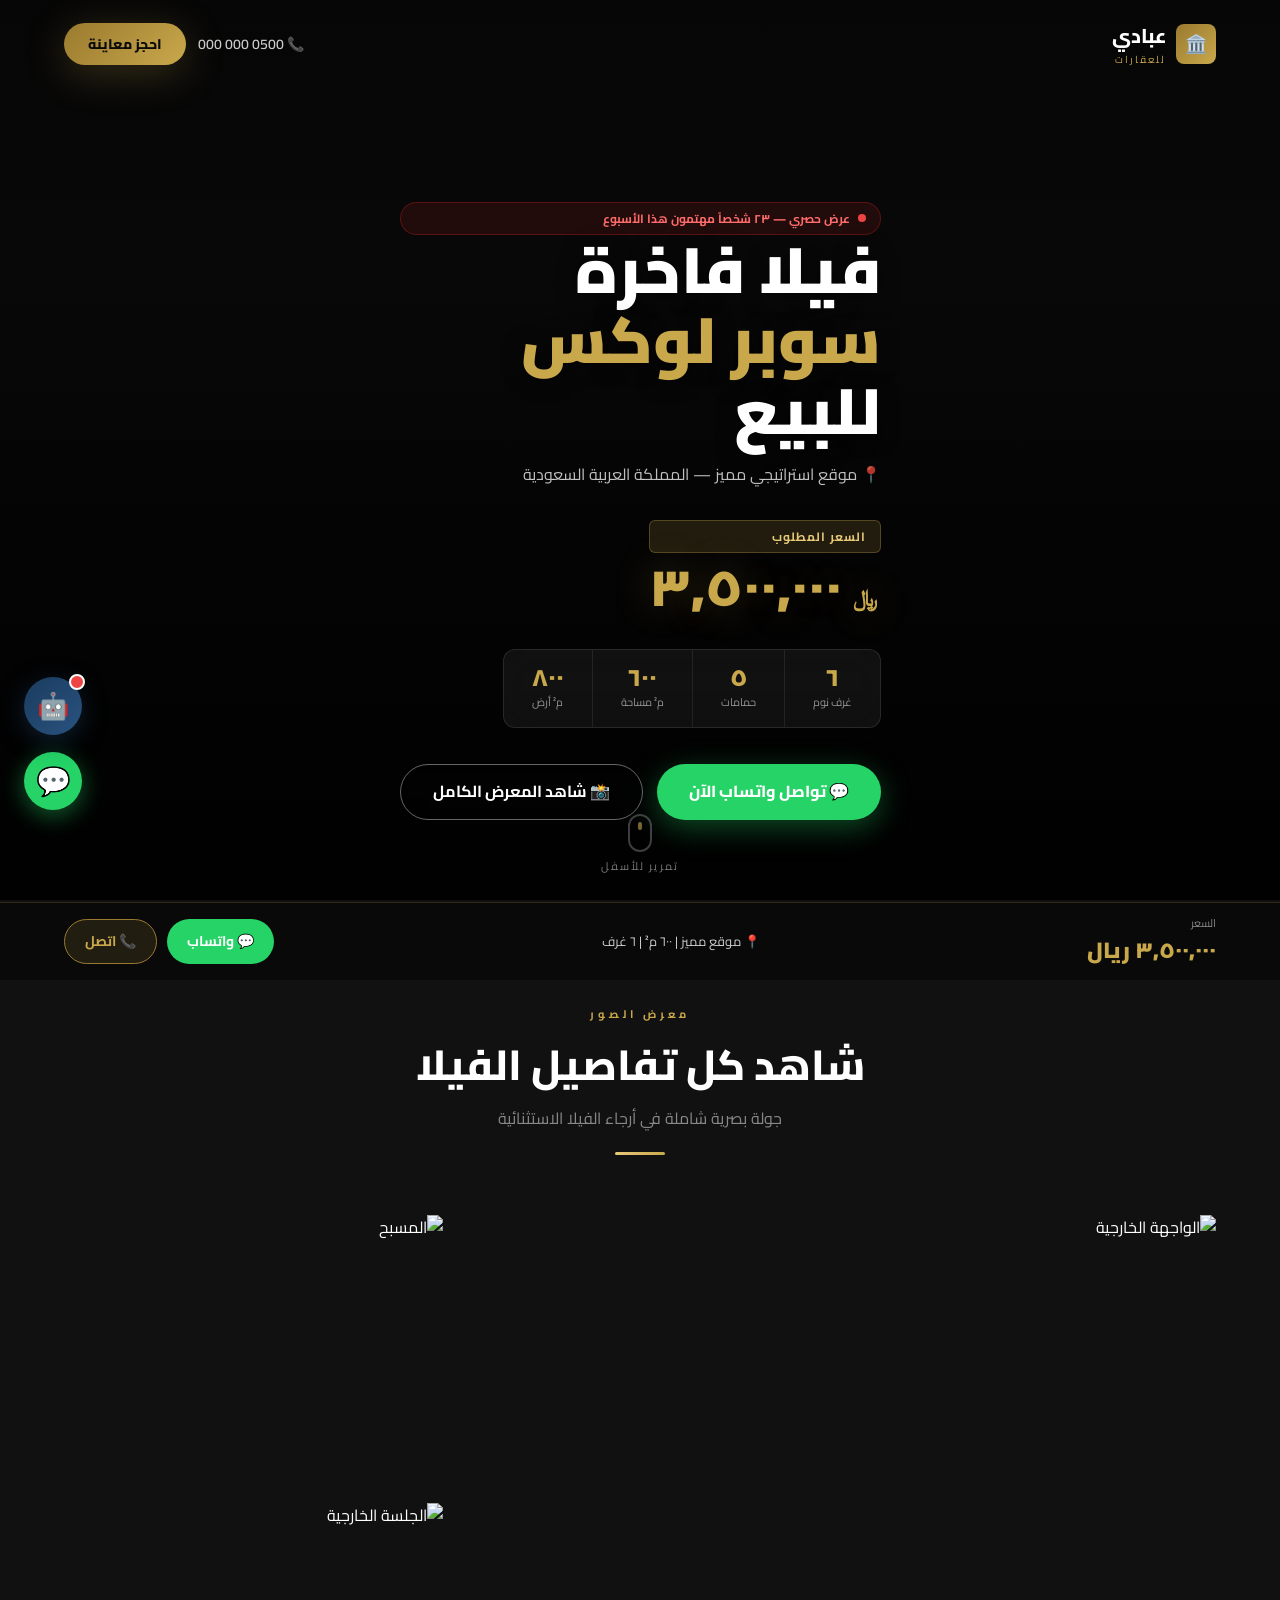
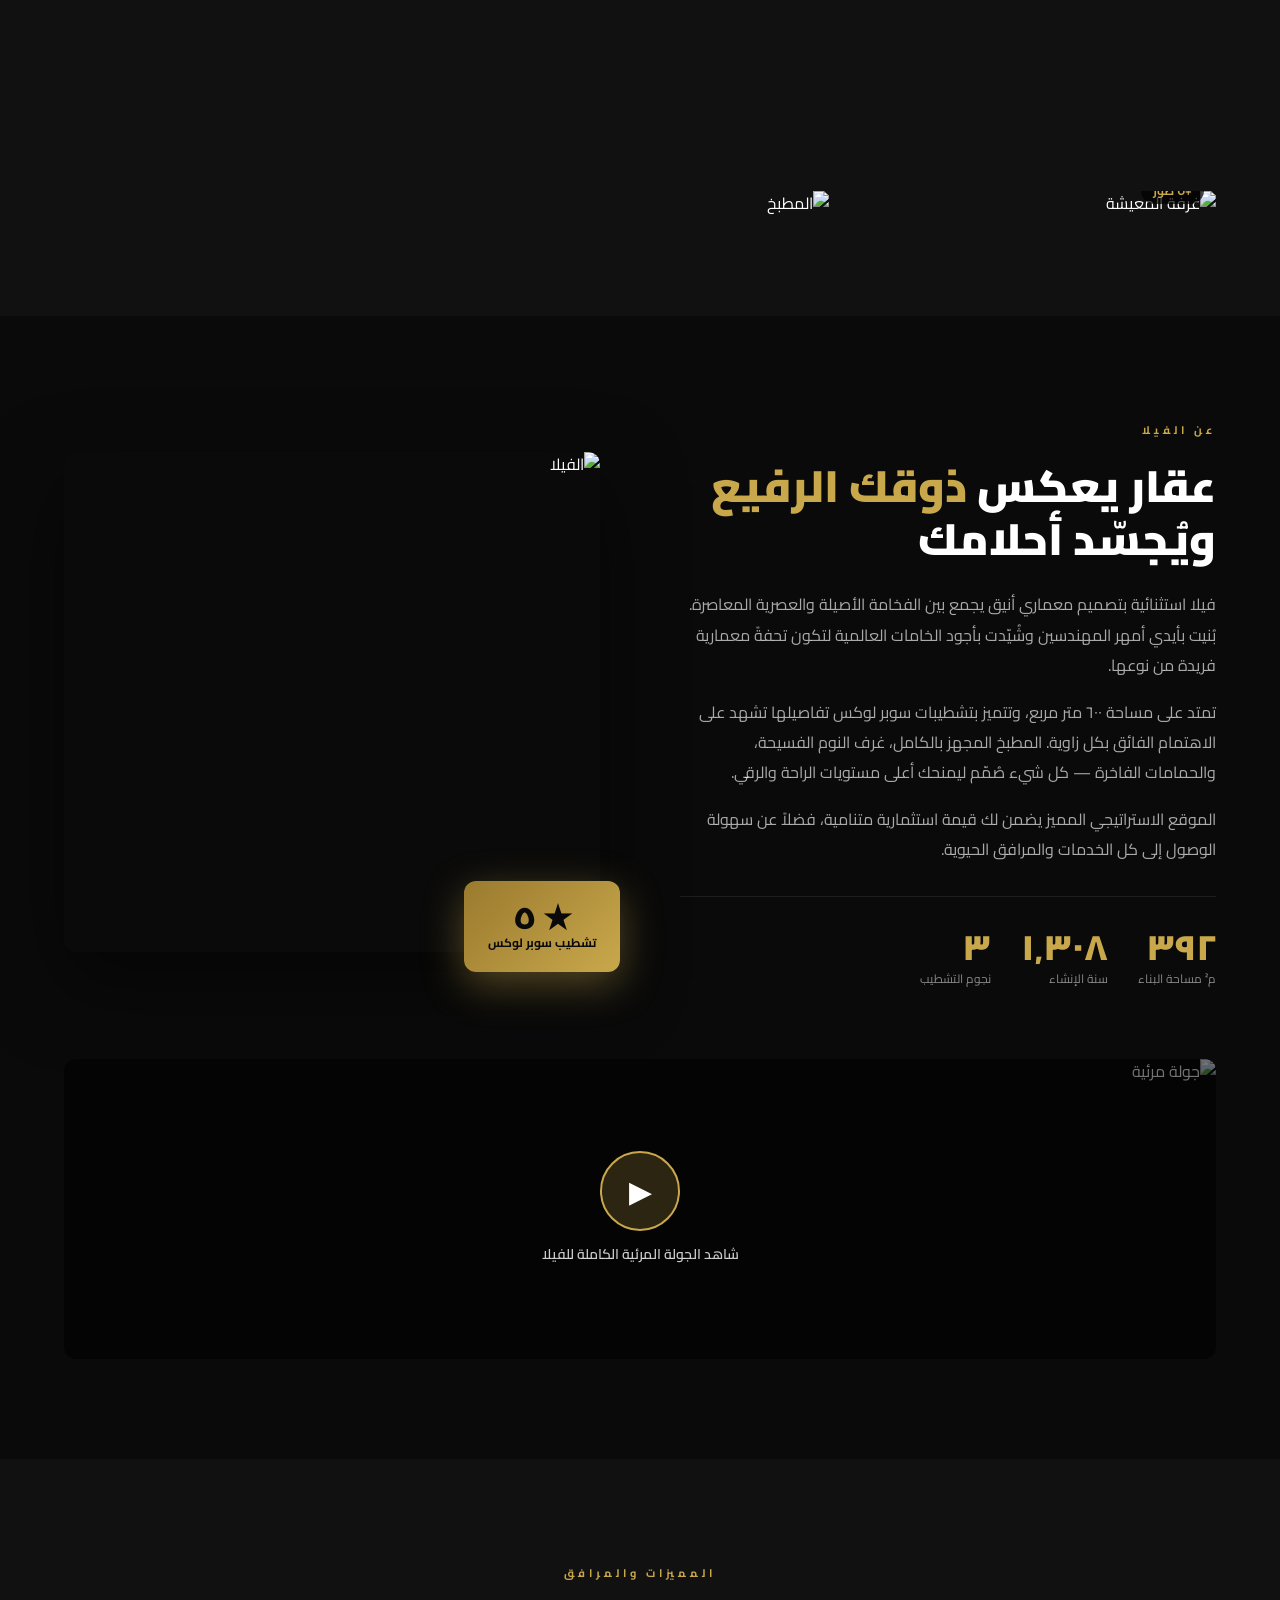
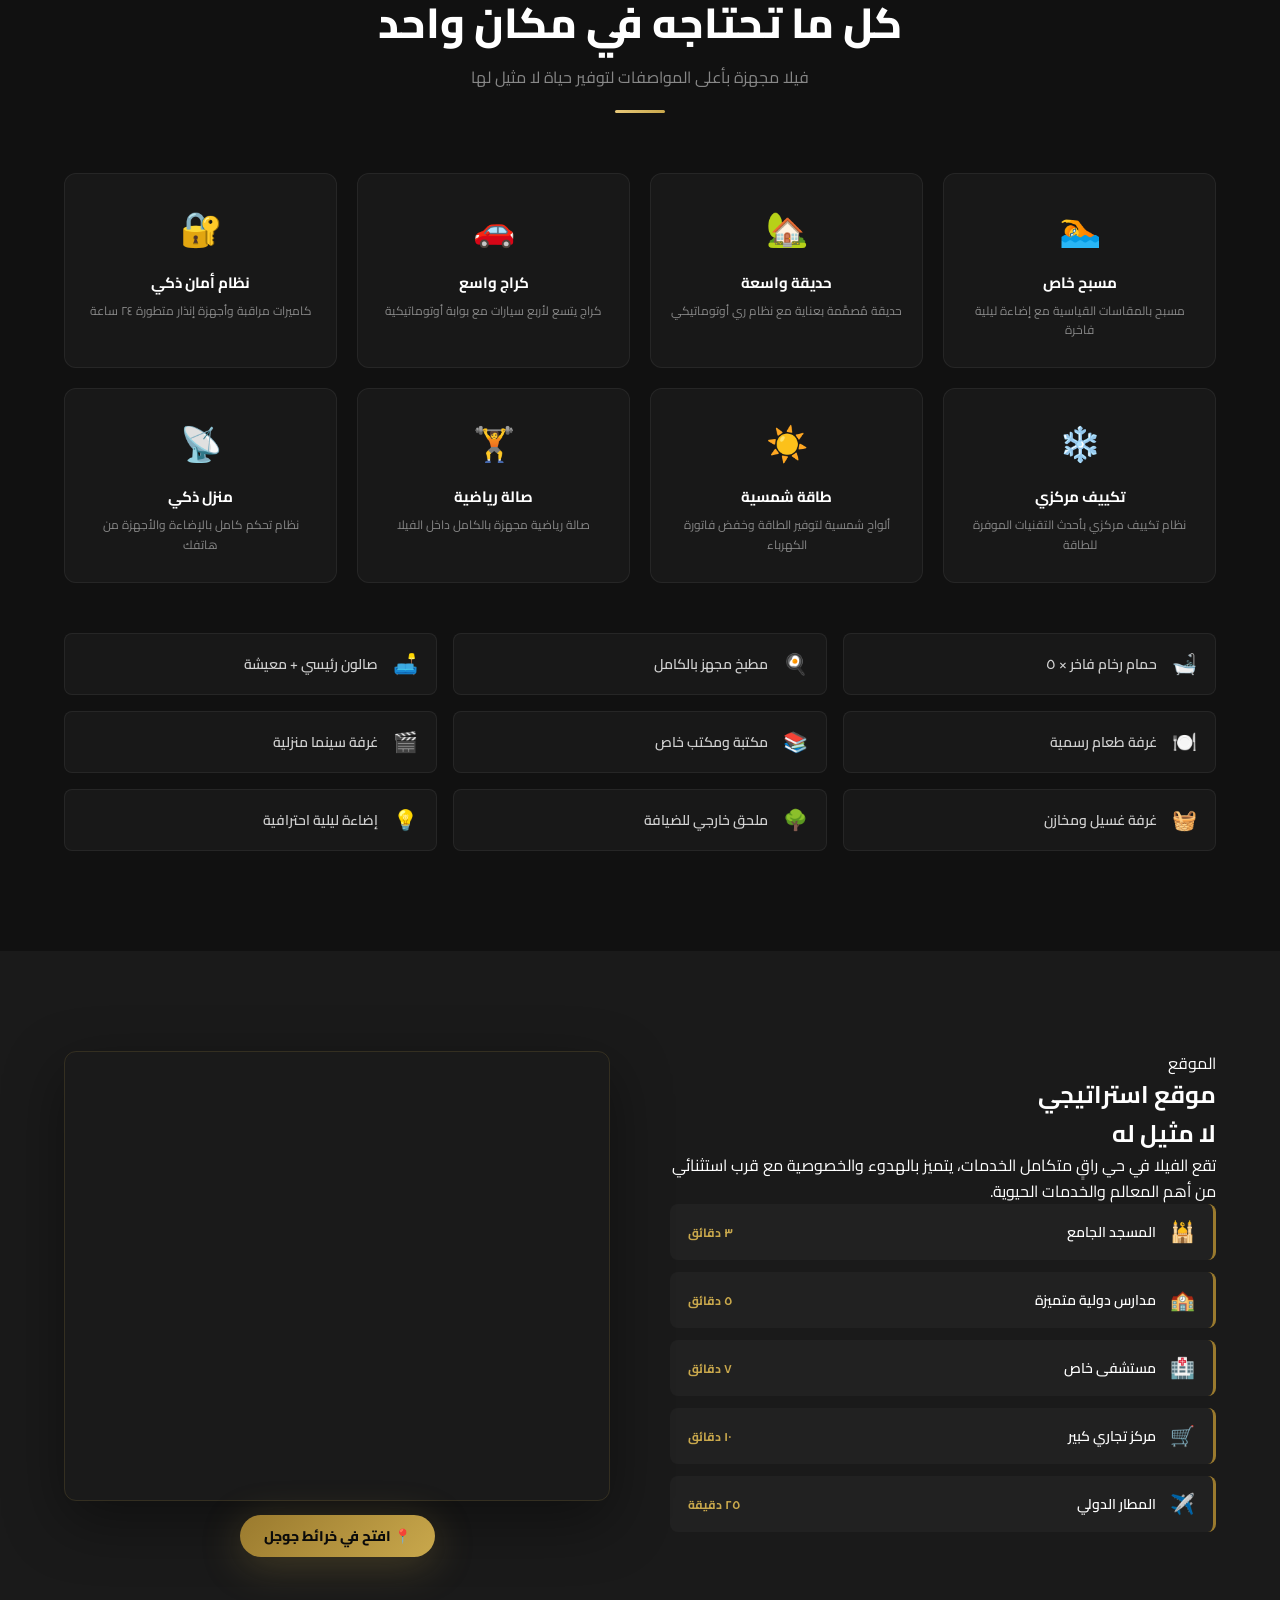
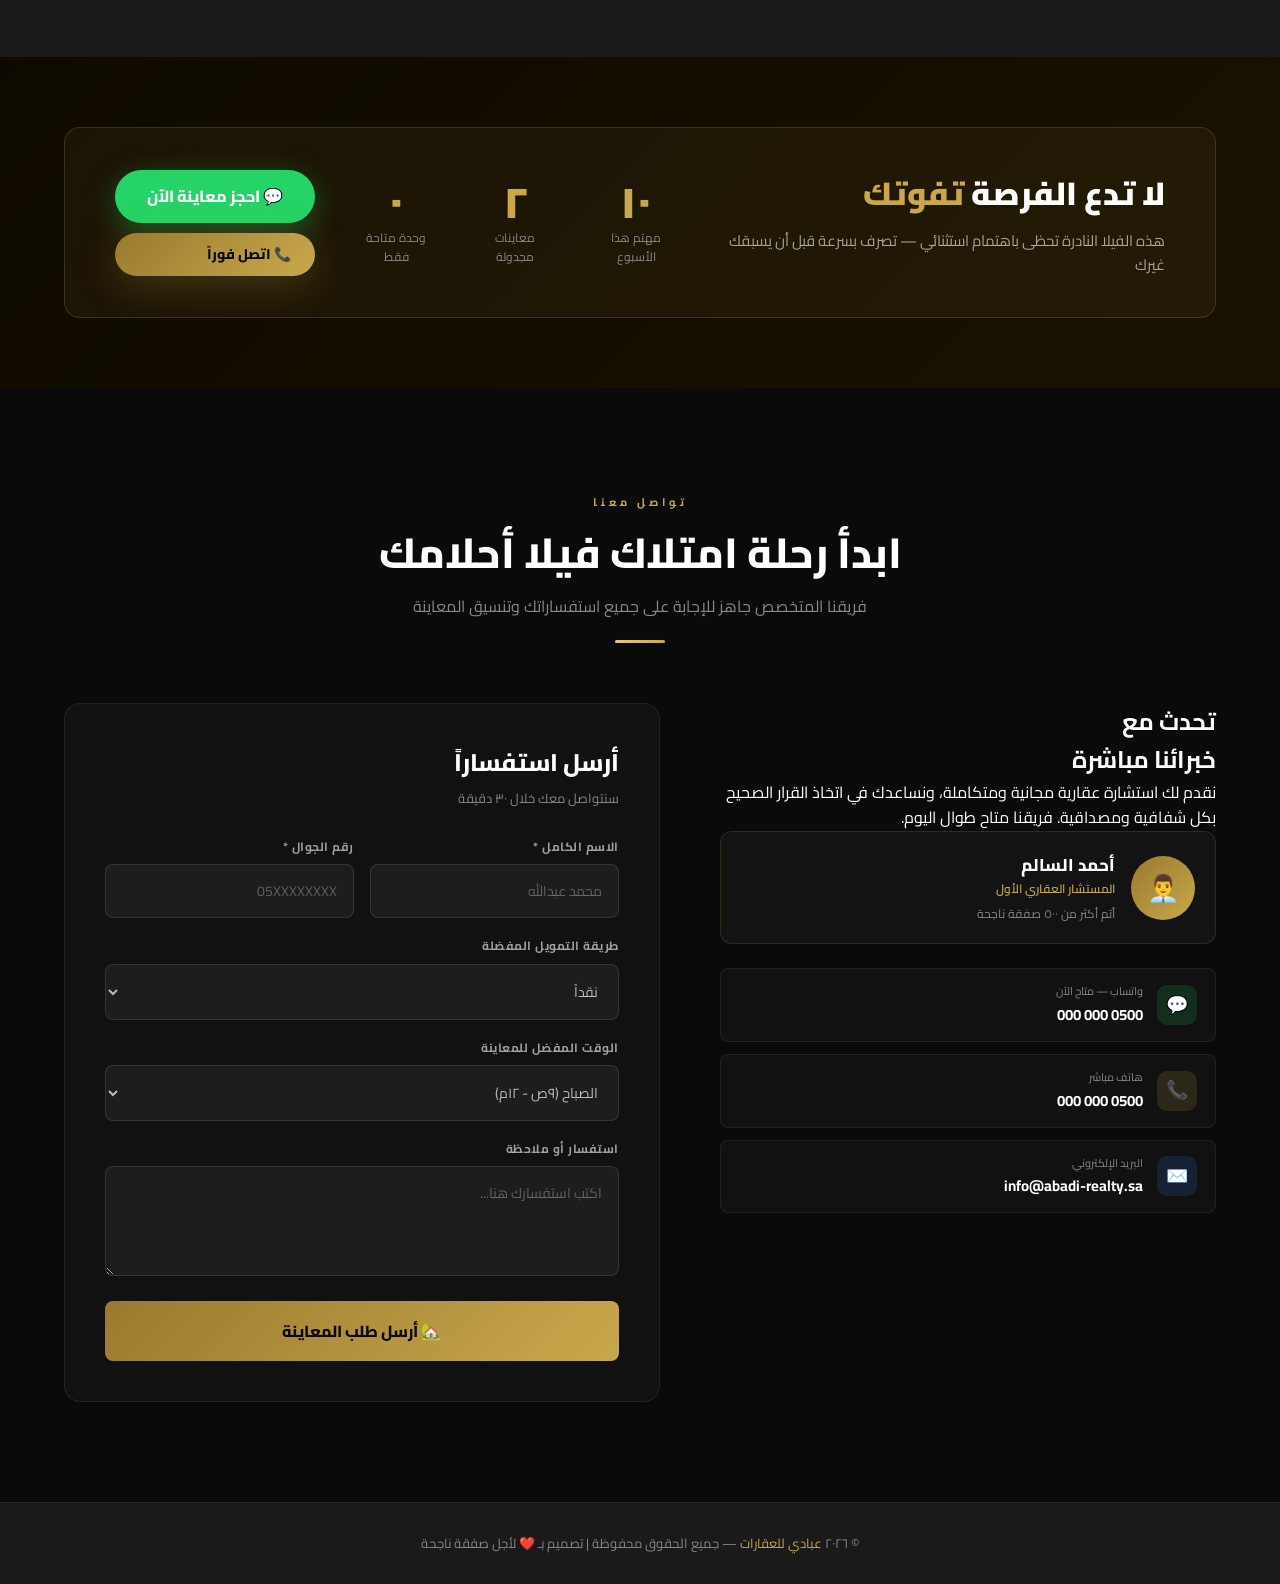
==== property.html @ 9bb808f8 "feat: add luxury property landing page with AI sales agent - Full-screen hero with parallax + urgenc" ====
<!DOCTYPE html>
<html lang="ar" dir="rtl">
<head>
  <meta charset="UTF-8">
  <meta name="viewport" content="width=device-width, initial-scale=1.0">
  <meta name="description" content="فيلا فاخرة للبيع - موقع استراتيجي مميز - تشطيب سوبر لوكس - فرصة استثمارية نادرة">
  <title>🏡 فيلا فاخرة للبيع | عبادي للعقارات</title>

  <link rel="preconnect" href="https://fonts.googleapis.com">
  <link rel="preconnect" href="https://fonts.gstatic.com" crossorigin>
  <link href="https://fonts.googleapis.com/css2?family=Cairo:wght@300;400;500;600;700;800;900&display=swap" rel="stylesheet">
  <link rel="stylesheet" href="css/property.css">

  <!-- Open Graph -->
  <meta property="og:title" content="فيلا فاخرة للبيع | عبادي للعقارات">
  <meta property="og:description" content="فرصة نادرة لامتلاك فيلا استثنائية بتشطيب سوبر لوكس في أرقى الأحياء">
  <meta property="og:image" content="https://images.unsplash.com/photo-1613977257592-4871e5fcd7c4?w=1200&q=80">
</head>
<body>

<!-- ===== NAVBAR ===== -->
<nav id="prop-nav">
  <div class="container">
    <div class="nav-wrap">
      <a href="index.html" class="nav-logo">
        <div class="icon">🏛️</div>
        <div>
          <div class="brand">عبادي</div>
          <div class="sub">للعقارات</div>
        </div>
      </a>

      <div class="nav-actions">
        <a href="tel:+966500000000" class="nav-phone">📞 0500 000 000</a>
        <a href="#contact" class="btn-gold">احجز معاينة</a>
      </div>
    </div>
  </div>
</nav>

<!-- ===== HERO ===== -->
<section id="hero">
  <div class="hero-bg"></div>
  <div class="hero-overlay"></div>

  <div class="container">
    <div class="hero-content">

      <div class="urgency-badge">
        <span class="pulse-dot"></span>
        عرض حصري — ٢٣ شخصاً مهتمون هذا الأسبوع
      </div>

      <h1 class="hero-title">
        فيلا فاخرة<br>
        <span>سوبر لوكس</span><br>
        للبيع
      </h1>

      <div class="hero-location">
        📍 موقع استراتيجي مميز — المملكة العربية السعودية
      </div>

      <div class="hero-price-wrap">
        <div>
          <div class="hero-price-tag">السعر المطلوب</div>
          <div class="hero-price">
            <span class="currency">﷼</span> ٣,٥٠٠,٠٠٠
          </div>
        </div>
      </div>

      <div class="hero-stats">
        <div class="hs-item">
          <div class="hs-value">٦</div>
          <div class="hs-label">غرف نوم</div>
        </div>
        <div class="hs-item">
          <div class="hs-value">٥</div>
          <div class="hs-label">حمامات</div>
        </div>
        <div class="hs-item">
          <div class="hs-value">٦٠٠</div>
          <div class="hs-label">م² مساحة</div>
        </div>
        <div class="hs-item">
          <div class="hs-value">٨٠٠</div>
          <div class="hs-label">م² أرض</div>
        </div>
      </div>

      <div class="hero-btns">
        <a href="https://wa.me/966500000000?text=أهلاً، أريد الاستفسار عن الفيلا الفاخرة المعروضة للبيع" class="btn-wa" target="_blank">
          💬 تواصل واتساب الآن
        </a>
        <a href="#gallery" class="btn-gallery">
          📸 شاهد المعرض الكامل
        </a>
      </div>

    </div>
  </div>

  <div class="hero-scroll">
    <div class="scroll-mouse"></div>
    <span>تمرير للأسفل</span>
  </div>
</section>

<!-- ===== STICKY BAR ===== -->
<div id="sticky-bar">
  <div class="container">
    <div class="sb-inner">
      <div class="sb-price">
        <span class="label">السعر</span>
        ٣,٥٠٠,٠٠٠ ريال
      </div>
      <div class="sb-info">📍 موقع مميز | ٦٠٠ م² | ٦ غرف</div>
      <div class="sb-actions">
        <a href="https://wa.me/966500000000?text=أريد الاستفسار عن الفيلا" class="sb-btn-wa" target="_blank">
          💬 واتساب
        </a>
        <a href="tel:+966500000000" class="sb-btn-call">
          📞 اتصل
        </a>
      </div>
    </div>
  </div>
</div>

<!-- ===== GALLERY ===== -->
<section id="gallery">
  <div class="container">
    <div class="sec-header reveal">
      <div class="label">معرض الصور</div>
      <h2>شاهد كل تفاصيل الفيلا</h2>
      <p>جولة بصرية شاملة في أرجاء الفيلا الاستثنائية</p>
      <div class="underline"></div>
    </div>

    <div class="gallery-grid">
      <div class="gallery-item">
        <img src="https://images.unsplash.com/photo-1613977257592-4871e5fcd7c4?w=900&q=85" alt="الواجهة الخارجية">
        <div class="gallery-overlay"><span>🔍</span></div>
      </div>
      <div class="gallery-item">
        <img src="https://images.unsplash.com/photo-1600596542815-ffad4c1539a9?w=600&q=80" alt="المسبح">
        <div class="gallery-overlay"><span>🔍</span></div>
      </div>
      <div class="gallery-item">
        <img src="https://images.unsplash.com/photo-1512917774080-9991f1c4c750?w=600&q=80" alt="الجلسة الخارجية">
        <div class="gallery-overlay"><span>🔍</span></div>
      </div>
      <div class="gallery-item">
        <img src="https://images.unsplash.com/photo-1560448204-e02f11c3d0e2?w=600&q=80" alt="غرفة المعيشة">
        <div class="gallery-overlay"><span>🔍</span></div>
        <span class="gallery-count">+٥ صور</span>
      </div>
      <div class="gallery-item">
        <img src="https://images.unsplash.com/photo-1502672260266-1c1ef2d93688?w=600&q=80" alt="المطبخ">
        <div class="gallery-overlay"><span>🔍</span></div>
      </div>
    </div>
  </div>
</section>

<!-- ===== LIGHTBOX ===== -->
<div id="lightbox">
  <button class="lb-close" id="lb-close">✕</button>
  <button class="lb-nav lb-prev" id="lb-prev">›</button>
  <div class="lb-img-wrap">
    <img id="lb-img" src="" alt="صورة العقار">
  </div>
  <button class="lb-nav lb-next" id="lb-next">‹</button>
  <div class="lb-counter" id="lb-counter">1 / 9</div>
</div>

<!-- ===== STORY ===== -->
<section id="story">
  <div class="container">
    <div class="story-grid">
      <div class="story-text reveal-right">
        <span class="tag">عن الفيلا</span>
        <h2>عقار يعكس <em>ذوقك الرفيع</em><br>ويُجسّد أحلامك</h2>
        <p>
          فيلا استثنائية بتصميم معماري أنيق يجمع بين الفخامة الأصيلة والعصرية المعاصرة.
          بُنيت بأيدي أمهر المهندسين وشُيّدت بأجود الخامات العالمية لتكون تحفةً معمارية
          فريدة من نوعها.
        </p>
        <p>
          تمتد على مساحة ٦٠٠ متر مربع، وتتميز بتشطيبات سوبر لوكس تفاصيلها تشهد على
          الاهتمام الفائق بكل زاوية. المطبخ المجهز بالكامل، غرف النوم الفسيحة، والحمامات
          الفاخرة — كل شيء صُمّم ليمنحك أعلى مستويات الراحة والرقي.
        </p>
        <p>
          الموقع الاستراتيجي المميز يضمن لك قيمة استثمارية متنامية، فضلاً عن سهولة الوصول
          إلى كل الخدمات والمرافق الحيوية.
        </p>

        <div class="story-highlights">
          <div class="sh-item">
            <div class="num"><span data-target="600">٠</span></div>
            <div class="lbl">م² مساحة البناء</div>
          </div>
          <div class="sh-item">
            <div class="num"><span data-target="2022">٢٠٢٢</span></div>
            <div class="lbl">سنة الإنشاء</div>
          </div>
          <div class="sh-item">
            <div class="num"><span data-target="5">٠</span></div>
            <div class="lbl">نجوم التشطيب</div>
          </div>
        </div>
      </div>

      <div class="story-visual reveal-left">
        <div class="story-main-img">
          <img src="https://images.unsplash.com/photo-1613977257363-707ba9348227?w=700&q=85" alt="الفيلا">
        </div>
        <div class="story-badge">
          <div class="big">★ ٥</div>
          <div class="small">تشطيب سوبر لوكس</div>
        </div>
      </div>
    </div>

    <!-- Video placeholder -->
    <div class="video-placeholder reveal" style="margin-top:70px">
      <img src="https://images.unsplash.com/photo-1600607687939-ce8a6c25118c?w=1200&q=80" alt="جولة مرئية">
      <div class="video-overlay">
        <div class="play-btn">▶</div>
        <p>شاهد الجولة المرئية الكاملة للفيلا</p>
      </div>
    </div>
  </div>
</section>

<!-- ===== FEATURES ===== -->
<section id="features">
  <div class="container">
    <div class="sec-header reveal">
      <div class="label">المميزات والمرافق</div>
      <h2>كل ما تحتاجه في مكان واحد</h2>
      <p>فيلا مجهزة بأعلى المواصفات لتوفير حياة لا مثيل لها</p>
      <div class="underline"></div>
    </div>

    <div class="features-grid">
      <div class="feat-card reveal">
        <span class="feat-icon">🏊</span>
        <h4>مسبح خاص</h4>
        <p>مسبح بالمقاسات القياسية مع إضاءة ليلية فاخرة</p>
      </div>
      <div class="feat-card reveal">
        <span class="feat-icon">🏡</span>
        <h4>حديقة واسعة</h4>
        <p>حديقة مُصمَّمة بعناية مع نظام ري أوتوماتيكي</p>
      </div>
      <div class="feat-card reveal">
        <span class="feat-icon">🚗</span>
        <h4>كراج واسع</h4>
        <p>كراج يتسع لأربع سيارات مع بوابة أوتوماتيكية</p>
      </div>
      <div class="feat-card reveal">
        <span class="feat-icon">🔐</span>
        <h4>نظام أمان ذكي</h4>
        <p>كاميرات مراقبة وأجهزة إنذار متطورة ٢٤ ساعة</p>
      </div>
      <div class="feat-card reveal">
        <span class="feat-icon">❄️</span>
        <h4>تكييف مركزي</h4>
        <p>نظام تكييف مركزي بأحدث التقنيات الموفرة للطاقة</p>
      </div>
      <div class="feat-card reveal">
        <span class="feat-icon">☀️</span>
        <h4>طاقة شمسية</h4>
        <p>ألواح شمسية لتوفير الطاقة وخفض فاتورة الكهرباء</p>
      </div>
      <div class="feat-card reveal">
        <span class="feat-icon">🏋️</span>
        <h4>صالة رياضية</h4>
        <p>صالة رياضية مجهزة بالكامل داخل الفيلا</p>
      </div>
      <div class="feat-card reveal">
        <span class="feat-icon">📡</span>
        <h4>منزل ذكي</h4>
        <p>نظام تحكم كامل بالإضاءة والأجهزة من هاتفك</p>
      </div>
    </div>

    <!-- Amenities -->
    <div class="amenities-grid" style="margin-top:50px">
      <div class="amen-item reveal">
        <span class="amen-icon">🛁</span>
        <span>حمام رخام فاخر × ٥</span>
      </div>
      <div class="amen-item reveal">
        <span class="amen-icon">🍳</span>
        <span>مطبخ مجهز بالكامل</span>
      </div>
      <div class="amen-item reveal">
        <span class="amen-icon">🛋️</span>
        <span>صالون رئيسي + معيشة</span>
      </div>
      <div class="amen-item reveal">
        <span class="amen-icon">🍽️</span>
        <span>غرفة طعام رسمية</span>
      </div>
      <div class="amen-item reveal">
        <span class="amen-icon">📚</span>
        <span>مكتبة ومكتب خاص</span>
      </div>
      <div class="amen-item reveal">
        <span class="amen-icon">🎬</span>
        <span>غرفة سينما منزلية</span>
      </div>
      <div class="amen-item reveal">
        <span class="amen-icon">🧺</span>
        <span>غرفة غسيل ومخازن</span>
      </div>
      <div class="amen-item reveal">
        <span class="amen-icon">🌳</span>
        <span>ملحق خارجي للضيافة</span>
      </div>
      <div class="amen-item reveal">
        <span class="amen-icon">💡</span>
        <span>إضاءة ليلية احترافية</span>
      </div>
    </div>
  </div>
</section>

<!-- ===== LOCATION ===== -->
<section id="location">
  <div class="container">
    <div class="location-grid">
      <div class="reveal-right">
        <span class="tag">الموقع</span>
        <h2>موقع استراتيجي<br>لا مثيل له</h2>
        <p>
          تقع الفيلا في حي راقٍ متكامل الخدمات، يتميز بالهدوء والخصوصية
          مع قرب استثنائي من أهم المعالم والخدمات الحيوية.
        </p>

        <div class="nearby-list">
          <div class="nearby-item">
            <span class="ni-icon">🕌</span>
            <span class="ni-name">المسجد الجامع</span>
            <span class="ni-dist">٣ دقائق</span>
          </div>
          <div class="nearby-item">
            <span class="ni-icon">🏫</span>
            <span class="ni-name">مدارس دولية متميزة</span>
            <span class="ni-dist">٥ دقائق</span>
          </div>
          <div class="nearby-item">
            <span class="ni-icon">🏥</span>
            <span class="ni-name">مستشفى خاص</span>
            <span class="ni-dist">٧ دقائق</span>
          </div>
          <div class="nearby-item">
            <span class="ni-icon">🛒</span>
            <span class="ni-name">مركز تجاري كبير</span>
            <span class="ni-dist">١٠ دقائق</span>
          </div>
          <div class="nearby-item">
            <span class="ni-icon">✈️</span>
            <span class="ni-name">المطار الدولي</span>
            <span class="ni-dist">٢٥ دقيقة</span>
          </div>
        </div>
      </div>

      <div class="reveal-left">
        <div class="map-container">
          <iframe
            src="https://maps.google.com/maps?q=24.7136,46.6753&z=15&output=embed"
            allowfullscreen
            loading="lazy"
            title="موقع الفيلا">
          </iframe>
        </div>
        <div style="margin-top:14px;text-align:center">
          <a href="https://maps.app.goo.gl/jqtm4DHRUL8QB6vS8" target="_blank" class="btn-gold" style="display:inline-flex;margin:0 auto">
            📍 افتح في خرائط جوجل
          </a>
        </div>
      </div>
    </div>
  </div>
</section>

<!-- ===== URGENCY ===== -->
<section id="urgency">
  <div class="container">
    <div class="urgency-inner reveal">
      <div class="urg-text">
        <h3>لا تدع الفرصة <span>تفوتك</span></h3>
        <p>هذه الفيلا النادرة تحظى باهتمام استثنائي — تصرف بسرعة قبل أن يسبقك غيرك</p>
      </div>

      <div class="urg-stats">
        <div class="urg-stat">
          <div class="n"><span data-target="23">٠</span></div>
          <div class="l">مهتم هذا الأسبوع</div>
        </div>
        <div class="urg-stat">
          <div class="n"><span data-target="5">٠</span></div>
          <div class="l">معاينات مجدولة</div>
        </div>
        <div class="urg-stat">
          <div class="n"><span data-target="1">٠</span></div>
          <div class="l">وحدة متاحة فقط</div>
        </div>
      </div>

      <div class="urg-actions">
        <a href="https://wa.me/966500000000?text=أريد حجز معاينة للفيلا الفاخرة" class="btn-wa" target="_blank">
          💬 احجز معاينة الآن
        </a>
        <a href="tel:+966500000000" class="btn-gold">
          📞 اتصل فوراً
        </a>
      </div>
    </div>
  </div>
</section>

<!-- ===== CONTACT ===== -->
<section id="contact">
  <div class="container">
    <div class="sec-header reveal">
      <div class="label">تواصل معنا</div>
      <h2>ابدأ رحلة امتلاك فيلا أحلامك</h2>
      <p>فريقنا المتخصص جاهز للإجابة على جميع استفساراتك وتنسيق المعاينة</p>
      <div class="underline"></div>
    </div>

    <div class="contact-grid">
      <div class="reveal-right">
        <h2>تحدث مع<br><span>خبرائنا مباشرة</span></h2>
        <p>
          نقدم لك استشارة عقارية مجانية ومتكاملة، ونساعدك في اتخاذ القرار الصحيح
          بكل شفافية ومصداقية. فريقنا متاح طوال اليوم.
        </p>

        <div class="agent-card">
          <div class="agent-avatar">👨‍💼</div>
          <div class="agent-info">
            <div class="name">أحمد السالم</div>
            <div class="title">المستشار العقاري الأول</div>
            <div class="deals">أتم أكثر من ٥٠٠ صفقة ناجحة</div>
          </div>
        </div>

        <div class="contact-channels">
          <a href="https://wa.me/966500000000?text=أريد الاستفسار عن الفيلا الفاخرة" class="ch-item ch-wa" target="_blank">
            <div class="ch-icon">💬</div>
            <div class="ch-text">
              <div class="label">واتساب — متاح الآن</div>
              <div class="value">0500 000 000</div>
            </div>
          </a>
          <a href="tel:+966500000000" class="ch-item ch-phone">
            <div class="ch-icon">📞</div>
            <div class="ch-text">
              <div class="label">هاتف مباشر</div>
              <div class="value">0500 000 000</div>
            </div>
          </a>
          <a href="mailto:info@abadi-realty.sa" class="ch-item ch-email">
            <div class="ch-icon">✉️</div>
            <div class="ch-text">
              <div class="label">البريد الإلكتروني</div>
              <div class="value">info@abadi-realty.sa</div>
            </div>
          </a>
        </div>
      </div>

      <div class="reveal-left">
        <div class="contact-form">
          <h3>أرسل استفساراً</h3>
          <p class="sub">سنتواصل معك خلال ٣٠ دقيقة</p>

          <form id="propForm">
            <div class="form-row">
              <div class="form-group">
                <label>الاسم الكامل *</label>
                <input type="text" placeholder="محمد عبدالله" required>
              </div>
              <div class="form-group">
                <label>رقم الجوال *</label>
                <input type="tel" placeholder="05XXXXXXXX" required>
              </div>
            </div>
            <div class="form-group">
              <label>طريقة التمويل المفضلة</label>
              <select>
                <option>نقداً</option>
                <option>تمويل بنكي</option>
                <option>صندوق التنمية العقاري</option>
                <option>أخرى</option>
              </select>
            </div>
            <div class="form-group">
              <label>الوقت المفضل للمعاينة</label>
              <select>
                <option>الصباح (٩ص - ١٢م)</option>
                <option>بعد الظهر (١٢م - ٤م)</option>
                <option>المساء (٤م - ٩م)</option>
                <option>حسب التوفر</option>
              </select>
            </div>
            <div class="form-group">
              <label>استفسار أو ملاحظة</label>
              <textarea placeholder="اكتب استفسارك هنا..."></textarea>
            </div>
            <button type="submit" class="btn-submit-gold">
              🏡 أرسل طلب المعاينة
            </button>
          </form>

          <div class="form-success">
            <div class="icon">✅</div>
            <h4>تم استلام طلبك!</h4>
            <p>سيتواصل معك مستشارنا خلال ٣٠ دقيقة لتنسيق المعاينة</p>
          </div>
        </div>
      </div>
    </div>
  </div>
</section>

<!-- ===== FOOTER ===== -->
<footer>
  <div class="container">
    <p>
      © ٢٠٢٦ <span>عبادي للعقارات</span> — جميع الحقوق محفوظة |
      تصميم بـ ❤️ لأجل صفقة ناجحة
    </p>
  </div>
</footer>

<!-- Floating WhatsApp -->
<a href="https://wa.me/966500000000?text=أريد الاستفسار عن الفيلا الفاخرة المعروضة للبيع" class="float-wa" target="_blank" title="تواصل عبر واتساب">
  💬
</a>

<script src="js/property.js"></script>
<script src="js/agent.js"></script>
</body>
</html>
---- css/property.css ----
/* ===== LUXURY PROPERTY PAGE ===== */
@import url('https://fonts.googleapis.com/css2?family=Cairo:wght@300;400;500;600;700;800;900&family=Playfair+Display:wght@400;700&display=swap');

:root {
  --gold: #c9a84c;
  --gold-light: #e8c97a;
  --gold-dark: #9a7a2e;
  --black: #0a0a0a;
  --black-2: #111111;
  --black-3: #1a1a1a;
  --white: #ffffff;
  --cream: #f5f0e8;
  --gray: #888888;
  --gray-light: #cccccc;
  --success: #25d366;
  --radius: 4px;
  --radius-lg: 12px;
  --transition: all 0.4s cubic-bezier(0.25, 0.46, 0.45, 0.94);
  --shadow-gold: 0 8px 40px rgba(201,168,76,0.25);
}

*, *::before, *::after { margin: 0; padding: 0; box-sizing: border-box; }
html { scroll-behavior: smooth; font-size: 16px; }
body {
  font-family: 'Cairo', sans-serif;
  direction: rtl;
  background: var(--black);
  color: var(--white);
  overflow-x: hidden;
  line-height: 1.6;
}
a { text-decoration: none; color: inherit; }
ul { list-style: none; }
img { max-width: 100%; display: block; }
button { cursor: pointer; font-family: 'Cairo', sans-serif; }

/* ===== SCROLLBAR ===== */
::-webkit-scrollbar { width: 6px; }
::-webkit-scrollbar-track { background: var(--black-3); }
::-webkit-scrollbar-thumb { background: var(--gold-dark); border-radius: 3px; }

/* ===== UTILITY ===== */
.container { max-width: 1200px; margin: 0 auto; padding: 0 24px; }
.gold { color: var(--gold); }
.section-pad { padding: 100px 0; }

/* ===== SCROLL ANIMATIONS ===== */
.reveal {
  opacity: 0;
  transform: translateY(40px);
  transition: opacity 0.7s ease, transform 0.7s ease;
}
.reveal.visible { opacity: 1; transform: translateY(0); }
.reveal-left { opacity: 0; transform: translateX(-40px); transition: opacity 0.7s ease, transform 0.7s ease; }
.reveal-left.visible { opacity: 1; transform: translateX(0); }
.reveal-right { opacity: 0; transform: translateX(40px); transition: opacity 0.7s ease, transform 0.7s ease; }
.reveal-right.visible { opacity: 1; transform: translateX(0); }

/* ===== GOLD DIVIDER ===== */
.gold-line {
  display: flex;
  align-items: center;
  gap: 12px;
  margin-bottom: 20px;
}
.gold-line span {
  font-size: 12px;
  font-weight: 700;
  letter-spacing: 3px;
  color: var(--gold);
  text-transform: uppercase;
}
.gold-line::before, .gold-line::after {
  content: '';
  flex: 1;
  height: 1px;
  background: linear-gradient(to left, var(--gold), transparent);
}
.gold-line::before { background: linear-gradient(to right, var(--gold), transparent); }

/* ===== SECTION HEADER ===== */
.sec-header { text-align: center; margin-bottom: 60px; }
.sec-header .label {
  display: inline-block;
  font-size: 11px;
  font-weight: 700;
  letter-spacing: 4px;
  color: var(--gold);
  margin-bottom: 16px;
  text-transform: uppercase;
}
.sec-header h2 {
  font-size: 42px;
  font-weight: 800;
  color: var(--white);
  line-height: 1.2;
  margin-bottom: 16px;
}
.sec-header p { font-size: 16px; color: var(--gray); max-width: 550px; margin: 0 auto; }
.sec-header .underline {
  width: 50px; height: 3px;
  background: linear-gradient(to left, var(--gold), var(--gold-light));
  margin: 20px auto 0;
  border-radius: 2px;
}

/* ===== NAVBAR ===== */
#prop-nav {
  position: fixed;
  top: 0; left: 0; right: 0;
  z-index: 1000;
  padding: 20px 0;
  transition: var(--transition);
}
#prop-nav.solid {
  background: rgba(10,10,10,0.97);
  backdrop-filter: blur(20px);
  padding: 14px 0;
  border-bottom: 1px solid rgba(201,168,76,0.15);
}
.nav-wrap { display: flex; align-items: center; justify-content: space-between; }
.nav-logo {
  display: flex;
  align-items: center;
  gap: 10px;
}
.nav-logo .icon {
  width: 40px; height: 40px;
  background: linear-gradient(135deg, var(--gold-dark), var(--gold));
  border-radius: 8px;
  display: flex; align-items: center; justify-content: center;
  font-size: 18px;
}
.nav-logo .brand { font-size: 20px; font-weight: 800; color: var(--white); }
.nav-logo .sub { font-size: 10px; color: var(--gold); letter-spacing: 2px; }

.nav-actions { display: flex; align-items: center; gap: 12px; }
.nav-phone {
  display: flex;
  align-items: center;
  gap: 6px;
  font-size: 14px;
  font-weight: 600;
  color: var(--gray-light);
  transition: var(--transition);
}
.nav-phone:hover { color: var(--gold); }

.btn-gold {
  display: inline-flex;
  align-items: center;
  gap: 8px;
  background: linear-gradient(135deg, var(--gold-dark), var(--gold));
  color: var(--black);
  padding: 10px 24px;
  border-radius: 30px;
  font-size: 14px;
  font-weight: 800;
  border: none;
  transition: var(--transition);
  box-shadow: var(--shadow-gold);
}
.btn-gold:hover {
  transform: translateY(-2px);
  box-shadow: 0 12px 40px rgba(201,168,76,0.45);
}

/* ===== URGENCY BADGE ===== */
.urgency-badge {
  display: flex;
  align-items: center;
  gap: 8px;
  background: rgba(220,38,38,0.12);
  border: 1px solid rgba(220,38,38,0.3);
  color: #ff6b6b;
  padding: 6px 14px;
  border-radius: 30px;
  font-size: 12px;
  font-weight: 700;
}
.urgency-badge .pulse-dot {
  width: 8px; height: 8px;
  background: #ef4444;
  border-radius: 50%;
  animation: urg-pulse 1.5s infinite;
}
@keyframes urg-pulse {
  0%,100% { opacity: 1; transform: scale(1); box-shadow: 0 0 0 0 rgba(239,68,68,0.4); }
  50% { opacity: 0.8; transform: scale(0.9); box-shadow: 0 0 0 6px rgba(239,68,68,0); }
}

/* ===== HERO ===== */
#hero {
  position: relative;
  height: 100vh;
  min-height: 700px;
  display: flex;
  align-items: flex-end;
  overflow: hidden;
}

.hero-bg {
  position: absolute;
  inset: 0;
  background-image: url('https://images.unsplash.com/photo-1613977257592-4871e5fcd7c4?w=1920&q=90');
  background-size: cover;
  background-position: center;
  transform: scale(1.1);
  transition: transform 8s ease-out;
}
.hero-bg.loaded { transform: scale(1); }

.hero-overlay {
  position: absolute;
  inset: 0;
  background: linear-gradient(
    to top,
    rgba(0,0,0,0.95) 0%,
    rgba(0,0,0,0.6) 40%,
    rgba(0,0,0,0.2) 70%,
    rgba(0,0,0,0.4) 100%
  );
}

.hero-content {
  position: relative;
  z-index: 1;
  padding-bottom: 80px;
  width: 100%;
}

.hero-badge {
  display: inline-flex;
  align-items: center;
  gap: 8px;
  background: rgba(201,168,76,0.15);
  border: 1px solid rgba(201,168,76,0.4);
  color: var(--gold-light);
  padding: 8px 20px;
  border-radius: 30px;
  font-size: 12px;
  font-weight: 700;
  letter-spacing: 1px;
  margin-bottom: 24px;
  backdrop-filter: blur(10px);
}

.hero-title {
  font-size: 64px;
  font-weight: 900;
  color: var(--white);
  line-height: 1.1;
  margin-bottom: 16px;
  text-shadow: 0 2px 20px rgba(0,0,0,0.5);
}
.hero-title span { color: var(--gold); }

.hero-location {
  display: flex;
  align-items: center;
  gap: 8px;
  font-size: 16px;
  color: rgba(255,255,255,0.75);
  margin-bottom: 32px;
}

.hero-price-wrap {
  display: flex;
  align-items: flex-end;
  gap: 24px;
  margin-bottom: 36px;
  flex-wrap: wrap;
}
.hero-price {
  font-size: 52px;
  font-weight: 900;
  color: var(--gold);
  line-height: 1;
  text-shadow: 0 0 40px rgba(201,168,76,0.3);
}
.hero-price .currency { font-size: 22px; margin-right: 4px; }
.hero-price-tag {
  background: rgba(201,168,76,0.15);
  border: 1px solid rgba(201,168,76,0.3);
  color: var(--gold-light);
  padding: 6px 14px;
  border-radius: 6px;
  font-size: 12px;
  font-weight: 700;
  letter-spacing: 1px;
  margin-bottom: 8px;
}

.hero-stats {
  display: flex;
  align-items: center;
  gap: 0;
  background: rgba(255,255,255,0.06);
  backdrop-filter: blur(20px);
  border: 1px solid rgba(255,255,255,0.1);
  border-radius: 12px;
  overflow: hidden;
  margin-bottom: 36px;
  width: fit-content;
}
.hs-item {
  padding: 16px 28px;
  text-align: center;
  border-left: 1px solid rgba(255,255,255,0.08);
}
.hs-item:last-child { border-left: none; }
.hs-value { font-size: 24px; font-weight: 900; color: var(--gold); line-height: 1; }
.hs-label { font-size: 11px; color: rgba(255,255,255,0.55); margin-top: 4px; }

.hero-btns { display: flex; gap: 14px; flex-wrap: wrap; }

.btn-wa {
  display: inline-flex;
  align-items: center;
  gap: 10px;
  background: var(--success);
  color: var(--white);
  padding: 14px 32px;
  border-radius: 30px;
  font-size: 16px;
  font-weight: 800;
  border: none;
  transition: var(--transition);
  box-shadow: 0 8px 30px rgba(37,211,102,0.35);
}
.btn-wa:hover { transform: translateY(-3px); box-shadow: 0 14px 40px rgba(37,211,102,0.5); }

.btn-gallery {
  display: inline-flex;
  align-items: center;
  gap: 10px;
  background: transparent;
  color: var(--white);
  padding: 14px 32px;
  border-radius: 30px;
  font-size: 16px;
  font-weight: 700;
  border: 1.5px solid rgba(255,255,255,0.4);
  transition: var(--transition);
  backdrop-filter: blur(10px);
}
.btn-gallery:hover {
  background: rgba(255,255,255,0.1);
  border-color: var(--gold);
  color: var(--gold);
}

/* Hero scroll indicator */
.hero-scroll {
  position: absolute;
  bottom: 24px;
  left: 50%;
  transform: translateX(-50%);
  display: flex;
  flex-direction: column;
  align-items: center;
  gap: 6px;
  z-index: 1;
  opacity: 0.6;
}
.hero-scroll span { font-size: 11px; color: var(--gray-light); letter-spacing: 2px; }
.scroll-mouse {
  width: 24px; height: 38px;
  border: 2px solid rgba(255,255,255,0.4);
  border-radius: 12px;
  position: relative;
}
.scroll-mouse::after {
  content: '';
  position: absolute;
  top: 6px; left: 50%;
  transform: translateX(-50%);
  width: 4px; height: 8px;
  background: var(--gold);
  border-radius: 2px;
  animation: scroll-anim 1.5s infinite;
}
@keyframes scroll-anim {
  0% { top: 6px; opacity: 1; }
  100% { top: 18px; opacity: 0; }
}

/* ===== STICKY PRICE BAR ===== */
#sticky-bar {
  position: fixed;
  bottom: -80px;
  left: 0; right: 0;
  z-index: 900;
  background: rgba(10,10,10,0.97);
  backdrop-filter: blur(20px);
  border-top: 1px solid rgba(201,168,76,0.2);
  padding: 12px 0;
  transition: bottom 0.4s cubic-bezier(0.25, 0.46, 0.45, 0.94);
}
#sticky-bar.show { bottom: 0; }
.sb-inner { display: flex; align-items: center; justify-content: space-between; gap: 20px; }
.sb-price { font-size: 22px; font-weight: 900; color: var(--gold); }
.sb-price .label { font-size: 11px; color: var(--gray); font-weight: 400; display: block; }
.sb-info { font-size: 13px; color: var(--gray-light); }
.sb-actions { display: flex; gap: 10px; }
.sb-btn-wa {
  display: flex;
  align-items: center;
  gap: 8px;
  background: var(--success);
  color: var(--white);
  padding: 10px 20px;
  border-radius: 25px;
  font-size: 14px;
  font-weight: 700;
  border: none;
  transition: var(--transition);
  white-space: nowrap;
}
.sb-btn-wa:hover { transform: translateY(-2px); }
.sb-btn-call {
  display: flex;
  align-items: center;
  gap: 8px;
  background: rgba(201,168,76,0.12);
  border: 1px solid var(--gold-dark);
  color: var(--gold);
  padding: 10px 20px;
  border-radius: 25px;
  font-size: 14px;
  font-weight: 700;
  transition: var(--transition);
  white-space: nowrap;
}
.sb-btn-call:hover { background: var(--gold); color: var(--black); }

/* ===== GALLERY ===== */
#gallery { padding: 100px 0; background: var(--black-2); }
.gallery-grid {
  display: grid;
  grid-template-columns: repeat(3, 1fr);
  grid-template-rows: 280px 280px;
  gap: 8px;
}
.gallery-item {
  position: relative;
  overflow: hidden;
  cursor: pointer;
  border-radius: var(--radius);
}
.gallery-item:first-child {
  grid-column: span 2;
  grid-row: span 2;
}
.gallery-item img {
  width: 100%; height: 100%;
  object-fit: cover;
  transition: transform 0.6s ease;
}
.gallery-item:hover img { transform: scale(1.06); }
.gallery-overlay {
  position: absolute;
  inset: 0;
  background: rgba(0,0,0,0.45);
  display: flex;
  align-items: center;
  justify-content: center;
  opacity: 0;
  transition: var(--transition);
}
.gallery-item:hover .gallery-overlay { opacity: 1; }
.gallery-overlay span {
  font-size: 32px;
  color: var(--white);
  text-shadow: 0 2px 10px rgba(0,0,0,0.5);
}
.gallery-count {
  position: absolute;
  bottom: 12px; right: 12px;
  background: rgba(0,0,0,0.7);
  color: var(--gold);
  padding: 4px 12px;
  border-radius: 20px;
  font-size: 12px;
  font-weight: 700;
}

/* ===== LIGHTBOX ===== */
#lightbox {
  position: fixed;
  inset: 0;
  background: rgba(0,0,0,0.97);
  z-index: 9999;
  display: flex;
  align-items: center;
  justify-content: center;
  opacity: 0;
  pointer-events: none;
  transition: opacity 0.3s ease;
}
#lightbox.open { opacity: 1; pointer-events: all; }
.lb-img-wrap { position: relative; max-width: 90vw; max-height: 85vh; }
#lb-img { max-width: 90vw; max-height: 80vh; object-fit: contain; border-radius: 4px; }
.lb-close {
  position: fixed;
  top: 20px; left: 20px;
  width: 44px; height: 44px;
  background: rgba(255,255,255,0.1);
  border: 1px solid rgba(255,255,255,0.2);
  border-radius: 50%;
  color: var(--white);
  font-size: 20px;
  cursor: pointer;
  display: flex; align-items: center; justify-content: center;
  transition: var(--transition);
  z-index: 10000;
}
.lb-close:hover { background: var(--gold); color: var(--black); }
.lb-nav {
  position: fixed;
  top: 50%; transform: translateY(-50%);
  width: 50px; height: 50px;
  background: rgba(255,255,255,0.08);
  border: 1px solid rgba(255,255,255,0.15);
  border-radius: 50%;
  color: var(--white);
  font-size: 22px;
  cursor: pointer;
  display: flex; align-items: center; justify-content: center;
  transition: var(--transition);
  z-index: 10000;
}
.lb-nav:hover { background: var(--gold); color: var(--black); border-color: var(--gold); }
.lb-prev { right: 20px; }
.lb-next { left: 20px; }
.lb-counter {
  position: fixed;
  bottom: 20px; left: 50%; transform: translateX(-50%);
  color: rgba(255,255,255,0.6);
  font-size: 13px;
  z-index: 10000;
}

/* ===== STORY / ABOUT ===== */
#story { padding: 100px 0; background: var(--black); }
.story-grid { display: grid; grid-template-columns: 1fr 1fr; gap: 80px; align-items: center; }
.story-text .tag {
  display: inline-block;
  font-size: 11px;
  font-weight: 700;
  letter-spacing: 4px;
  color: var(--gold);
  margin-bottom: 20px;
  text-transform: uppercase;
}
.story-text h2 {
  font-size: 44px;
  font-weight: 900;
  color: var(--white);
  line-height: 1.2;
  margin-bottom: 24px;
}
.story-text h2 em { color: var(--gold); font-style: normal; }
.story-text p {
  font-size: 16px;
  color: rgba(255,255,255,0.65);
  line-height: 1.9;
  margin-bottom: 16px;
}
.story-highlights {
  display: flex;
  gap: 30px;
  margin-top: 32px;
  padding-top: 32px;
  border-top: 1px solid rgba(255,255,255,0.08);
}
.sh-item .num { font-size: 36px; font-weight: 900; color: var(--gold); line-height: 1; }
.sh-item .lbl { font-size: 12px; color: var(--gray); margin-top: 4px; }

.story-visual { position: relative; }
.story-main-img {
  border-radius: 12px;
  overflow: hidden;
  box-shadow: 0 30px 80px rgba(0,0,0,0.5);
}
.story-main-img img { width: 100%; height: 500px; object-fit: cover; }
.story-badge {
  position: absolute;
  bottom: -20px; right: -20px;
  background: linear-gradient(135deg, var(--gold-dark), var(--gold));
  color: var(--black);
  padding: 20px 24px;
  border-radius: 12px;
  text-align: center;
  box-shadow: 0 12px 40px rgba(201,168,76,0.4);
}
.story-badge .big { font-size: 32px; font-weight: 900; line-height: 1; }
.story-badge .small { font-size: 12px; font-weight: 700; }

/* Video placeholder */
.video-placeholder {
  margin-top: 60px;
  position: relative;
  border-radius: 12px;
  overflow: hidden;
  cursor: pointer;
  height: 300px;
}
.video-placeholder img { width: 100%; height: 100%; object-fit: cover; }
.video-overlay {
  position: absolute;
  inset: 0;
  background: rgba(0,0,0,0.55);
  display: flex;
  align-items: center;
  justify-content: center;
  flex-direction: column;
  gap: 12px;
}
.play-btn {
  width: 80px; height: 80px;
  background: rgba(201,168,76,0.2);
  border: 2px solid var(--gold);
  border-radius: 50%;
  display: flex; align-items: center; justify-content: center;
  font-size: 30px;
  transition: var(--transition);
}
.play-btn:hover { background: var(--gold); }
.video-overlay p { font-size: 14px; color: rgba(255,255,255,0.8); font-weight: 600; }

/* ===== FEATURES ===== */
#features { padding: 100px 0; background: var(--black-2); }
.features-grid {
  display: grid;
  grid-template-columns: repeat(4, 1fr);
  gap: 20px;
}
.feat-card {
  background: rgba(255,255,255,0.03);
  border: 1px solid rgba(255,255,255,0.06);
  border-radius: 12px;
  padding: 28px 20px;
  text-align: center;
  transition: var(--transition);
  position: relative;
  overflow: hidden;
}
.feat-card::before {
  content: '';
  position: absolute;
  inset: 0;
  background: linear-gradient(135deg, rgba(201,168,76,0.08), transparent);
  opacity: 0;
  transition: var(--transition);
}
.feat-card:hover {
  border-color: rgba(201,168,76,0.3);
  transform: translateY(-4px);
}
.feat-card:hover::before { opacity: 1; }
.feat-icon {
  font-size: 34px;
  margin-bottom: 14px;
  display: block;
}
.feat-card h4 {
  font-size: 15px;
  font-weight: 700;
  color: var(--white);
  margin-bottom: 6px;
}
.feat-card p { font-size: 12px; color: var(--gray); line-height: 1.6; }

/* Amenities list */
.amenities-grid {
  display: grid;
  grid-template-columns: repeat(3, 1fr);
  gap: 16px;
  margin-top: 40px;
}
.amen-item {
  display: flex;
  align-items: center;
  gap: 12px;
  padding: 14px 18px;
  background: rgba(255,255,255,0.03);
  border: 1px solid rgba(255,255,255,0.06);
  border-radius: 8px;
  transition: var(--transition);
}
.amen-item:hover { border-color: rgba(201,168,76,0.25); }
.amen-icon { font-size: 20px; min-width: 28px; }
.amen-item span:last-child { font-size: 14px; color: rgba(255,255,255,0.8); font-weight: 600; }

/* ===== LOCATION ===== */
#location { padding: 100px 0; background: var(--black-3); }
.location-grid { display: grid; grid-template-columns: 1fr 1fr; gap: 60px; align-items: start; }
.location-info .tag {
  font-size: 11px;
  font-weight: 700;
  letter-spacing: 4px;
  color: var(--gold);
  display: block;
  margin-bottom: 20px;
  text-transform: uppercase;
}
.location-info h2 { font-size: 38px; font-weight: 900; color: var(--white); margin-bottom: 20px; line-height: 1.2; }
.location-info p { font-size: 15px; color: rgba(255,255,255,0.6); line-height: 1.9; margin-bottom: 32px; }

.nearby-list { display: flex; flex-direction: column; gap: 12px; }
.nearby-item {
  display: flex;
  align-items: center;
  gap: 14px;
  padding: 12px 18px;
  background: rgba(255,255,255,0.03);
  border-radius: 8px;
  border-right: 3px solid var(--gold-dark);
}
.nearby-item .ni-icon { font-size: 20px; }
.nearby-item .ni-name { font-size: 14px; font-weight: 600; color: var(--white); }
.nearby-item .ni-dist { font-size: 12px; color: var(--gold); margin-right: auto; font-weight: 700; }

.map-container {
  border-radius: 12px;
  overflow: hidden;
  box-shadow: 0 20px 60px rgba(0,0,0,0.4);
  border: 1px solid rgba(201,168,76,0.15);
  height: 450px;
}
.map-container iframe { width: 100%; height: 100%; border: none; filter: invert(90%) hue-rotate(180deg) saturate(0.8); }

/* ===== URGENCY ===== */
#urgency { padding: 70px 0; background: linear-gradient(135deg, #0f0a00, #1a1200); }
.urgency-inner {
  display: flex;
  align-items: center;
  justify-content: space-between;
  gap: 40px;
  padding: 40px 50px;
  background: rgba(201,168,76,0.06);
  border: 1px solid rgba(201,168,76,0.2);
  border-radius: 16px;
}
.urg-text h3 { font-size: 32px; font-weight: 900; color: var(--white); margin-bottom: 10px; }
.urg-text h3 span { color: var(--gold); }
.urg-text p { font-size: 15px; color: rgba(255,255,255,0.6); }
.urg-stats { display: flex; gap: 40px; }
.urg-stat { text-align: center; }
.urg-stat .n { font-size: 44px; font-weight: 900; color: var(--gold); line-height: 1; }
.urg-stat .l { font-size: 12px; color: var(--gray); margin-top: 4px; }
.urg-actions { display: flex; flex-direction: column; gap: 10px; flex-shrink: 0; }

/* ===== CONTACT ===== */
#contact { padding: 100px 0; background: var(--black); }
.contact-grid { display: grid; grid-template-columns: 1fr 1.2fr; gap: 60px; }
.contact-left h2 { font-size: 38px; font-weight: 900; color: var(--white); margin-bottom: 16px; line-height: 1.2; }
.contact-left h2 span { color: var(--gold); }
.contact-left p { font-size: 15px; color: rgba(255,255,255,0.6); line-height: 1.8; margin-bottom: 36px; }

.agent-card {
  display: flex;
  align-items: center;
  gap: 16px;
  padding: 20px;
  background: rgba(255,255,255,0.04);
  border: 1px solid rgba(201,168,76,0.15);
  border-radius: 12px;
  margin-bottom: 24px;
}
.agent-avatar {
  width: 64px; height: 64px;
  background: linear-gradient(135deg, var(--gold-dark), var(--gold));
  border-radius: 50%;
  display: flex; align-items: center; justify-content: center;
  font-size: 26px;
  flex-shrink: 0;
}
.agent-info .name { font-size: 17px; font-weight: 800; color: var(--white); }
.agent-info .title { font-size: 12px; color: var(--gold); font-weight: 600; margin-bottom: 6px; }
.agent-info .deals { font-size: 12px; color: var(--gray); }

.contact-channels { display: flex; flex-direction: column; gap: 12px; margin-top: 24px; }
.ch-item {
  display: flex;
  align-items: center;
  gap: 14px;
  padding: 14px 18px;
  background: rgba(255,255,255,0.03);
  border-radius: 8px;
  border: 1px solid rgba(255,255,255,0.06);
  transition: var(--transition);
}
.ch-item:hover { border-color: rgba(201,168,76,0.25); }
.ch-icon { width: 40px; height: 40px; border-radius: 10px; display: flex; align-items: center; justify-content: center; font-size: 18px; flex-shrink: 0; }
.ch-wa .ch-icon { background: rgba(37,211,102,0.15); }
.ch-phone .ch-icon { background: rgba(201,168,76,0.15); }
.ch-email .ch-icon { background: rgba(59,130,246,0.15); }
.ch-text .label { font-size: 11px; color: var(--gray); margin-bottom: 2px; }
.ch-text .value { font-size: 15px; font-weight: 700; color: var(--white); }

/* Contact Form */
.contact-form {
  background: rgba(255,255,255,0.03);
  border: 1px solid rgba(255,255,255,0.07);
  border-radius: 16px;
  padding: 40px;
}
.contact-form h3 { font-size: 24px; font-weight: 800; color: var(--white); margin-bottom: 6px; }
.contact-form .sub { font-size: 13px; color: var(--gray); margin-bottom: 28px; }

.form-group { margin-bottom: 18px; }
.form-group label { display: block; font-size: 12px; font-weight: 700; color: rgba(255,255,255,0.6); margin-bottom: 8px; letter-spacing: 0.5px; }
.form-group input,
.form-group select,
.form-group textarea {
  width: 100%;
  padding: 13px 16px;
  background: rgba(255,255,255,0.05);
  border: 1px solid rgba(255,255,255,0.1);
  border-radius: 8px;
  color: var(--white);
  font-family: 'Cairo', sans-serif;
  font-size: 14px;
  outline: none;
  transition: var(--transition);
  direction: rtl;
}
.form-group input::placeholder,
.form-group textarea::placeholder { color: rgba(255,255,255,0.3); }
.form-group input:focus,
.form-group select:focus,
.form-group textarea:focus {
  border-color: var(--gold-dark);
  background: rgba(201,168,76,0.05);
  box-shadow: 0 0 0 3px rgba(201,168,76,0.1);
}
.form-group select { color: rgba(255,255,255,0.7); }
.form-group select option { background: var(--black-3); color: var(--white); }
.form-group textarea { resize: vertical; min-height: 110px; }
.form-row { display: grid; grid-template-columns: 1fr 1fr; gap: 16px; }

.btn-submit-gold {
  width: 100%;
  background: linear-gradient(135deg, var(--gold-dark), var(--gold));
  color: var(--black);
  border: none;
  padding: 15px;
  border-radius: 8px;
  font-family: 'Cairo', sans-serif;
  font-size: 16px;
  font-weight: 800;
  cursor: pointer;
  transition: var(--transition);
  display: flex;
  align-items: center;
  justify-content: center;
  gap: 8px;
  margin-top: 8px;
}
.btn-submit-gold:hover {
  transform: translateY(-2px);
  box-shadow: var(--shadow-gold);
}

/* Success message */
.form-success {
  display: none;
  text-align: center;
  padding: 30px;
}
.form-success .icon { font-size: 50px; margin-bottom: 12px; }
.form-success h4 { font-size: 20px; font-weight: 800; color: var(--gold); margin-bottom: 8px; }
.form-success p { font-size: 14px; color: var(--gray); }

/* ===== FOOTER ===== */
footer {
  background: var(--black-3);
  border-top: 1px solid rgba(201,168,76,0.1);
  padding: 30px 0;
  text-align: center;
}
footer p { font-size: 13px; color: var(--gray); }
footer span { color: var(--gold); }

/* ===== FLOATING WA ===== */
.float-wa {
  position: fixed;
  bottom: 90px;
  left: 24px;
  width: 58px; height: 58px;
  background: var(--success);
  border-radius: 50%;
  display: flex; align-items: center; justify-content: center;
  font-size: 28px;
  box-shadow: 0 6px 25px rgba(37,211,102,0.45);
  z-index: 800;
  transition: var(--transition);
  animation: float-pulse 2.5s infinite;
}
.float-wa:hover { transform: scale(1.1); }
@keyframes float-pulse {
  0%,100% { box-shadow: 0 6px 25px rgba(37,211,102,0.45); }
  50% { box-shadow: 0 6px 40px rgba(37,211,102,0.7), 0 0 0 12px rgba(37,211,102,0.08); }
}

/* ===== RESPONSIVE ===== */
@media (max-width: 1024px) {
  .hero-title { font-size: 48px; }
  .features-grid { grid-template-columns: repeat(2, 1fr); }
  .story-grid { grid-template-columns: 1fr; gap: 50px; }
  .story-visual { display: none; }
}

@media (max-width: 768px) {
  .hero-title { font-size: 34px; }
  .hero-price { font-size: 38px; }
  .hero-stats { display: grid; grid-template-columns: repeat(2, 1fr); width: 100%; }
  .hs-item { border-left: none; border-bottom: 1px solid rgba(255,255,255,0.08); }
  .gallery-grid { grid-template-columns: 1fr 1fr; grid-template-rows: auto; }
  .gallery-item:first-child { grid-column: span 2; grid-row: span 1; }
  .location-grid { grid-template-columns: 1fr; }
  .map-container { height: 300px; }
  .urgency-inner { flex-direction: column; text-align: center; padding: 30px; }
  .urg-stats { justify-content: center; }
  .contact-grid { grid-template-columns: 1fr; }
  .features-grid { grid-template-columns: repeat(2, 1fr); }
  .amenities-grid { grid-template-columns: 1fr 1fr; }
  .form-row { grid-template-columns: 1fr; }
  .sb-info { display: none; }
  .story-highlights { flex-wrap: wrap; gap: 20px; }
  #prop-nav .nav-phone { display: none; }
}

@media (max-width: 480px) {
  .hero-title { font-size: 28px; }
  .hero-btns { flex-direction: column; }
  .hero-btns a, .hero-btns button { justify-content: center; }
  .features-grid { grid-template-columns: 1fr; }
  .amenities-grid { grid-template-columns: 1fr; }
  .urg-stats { gap: 20px; }
  .contact-form { padding: 24px; }
  .sec-header h2 { font-size: 28px; }
}
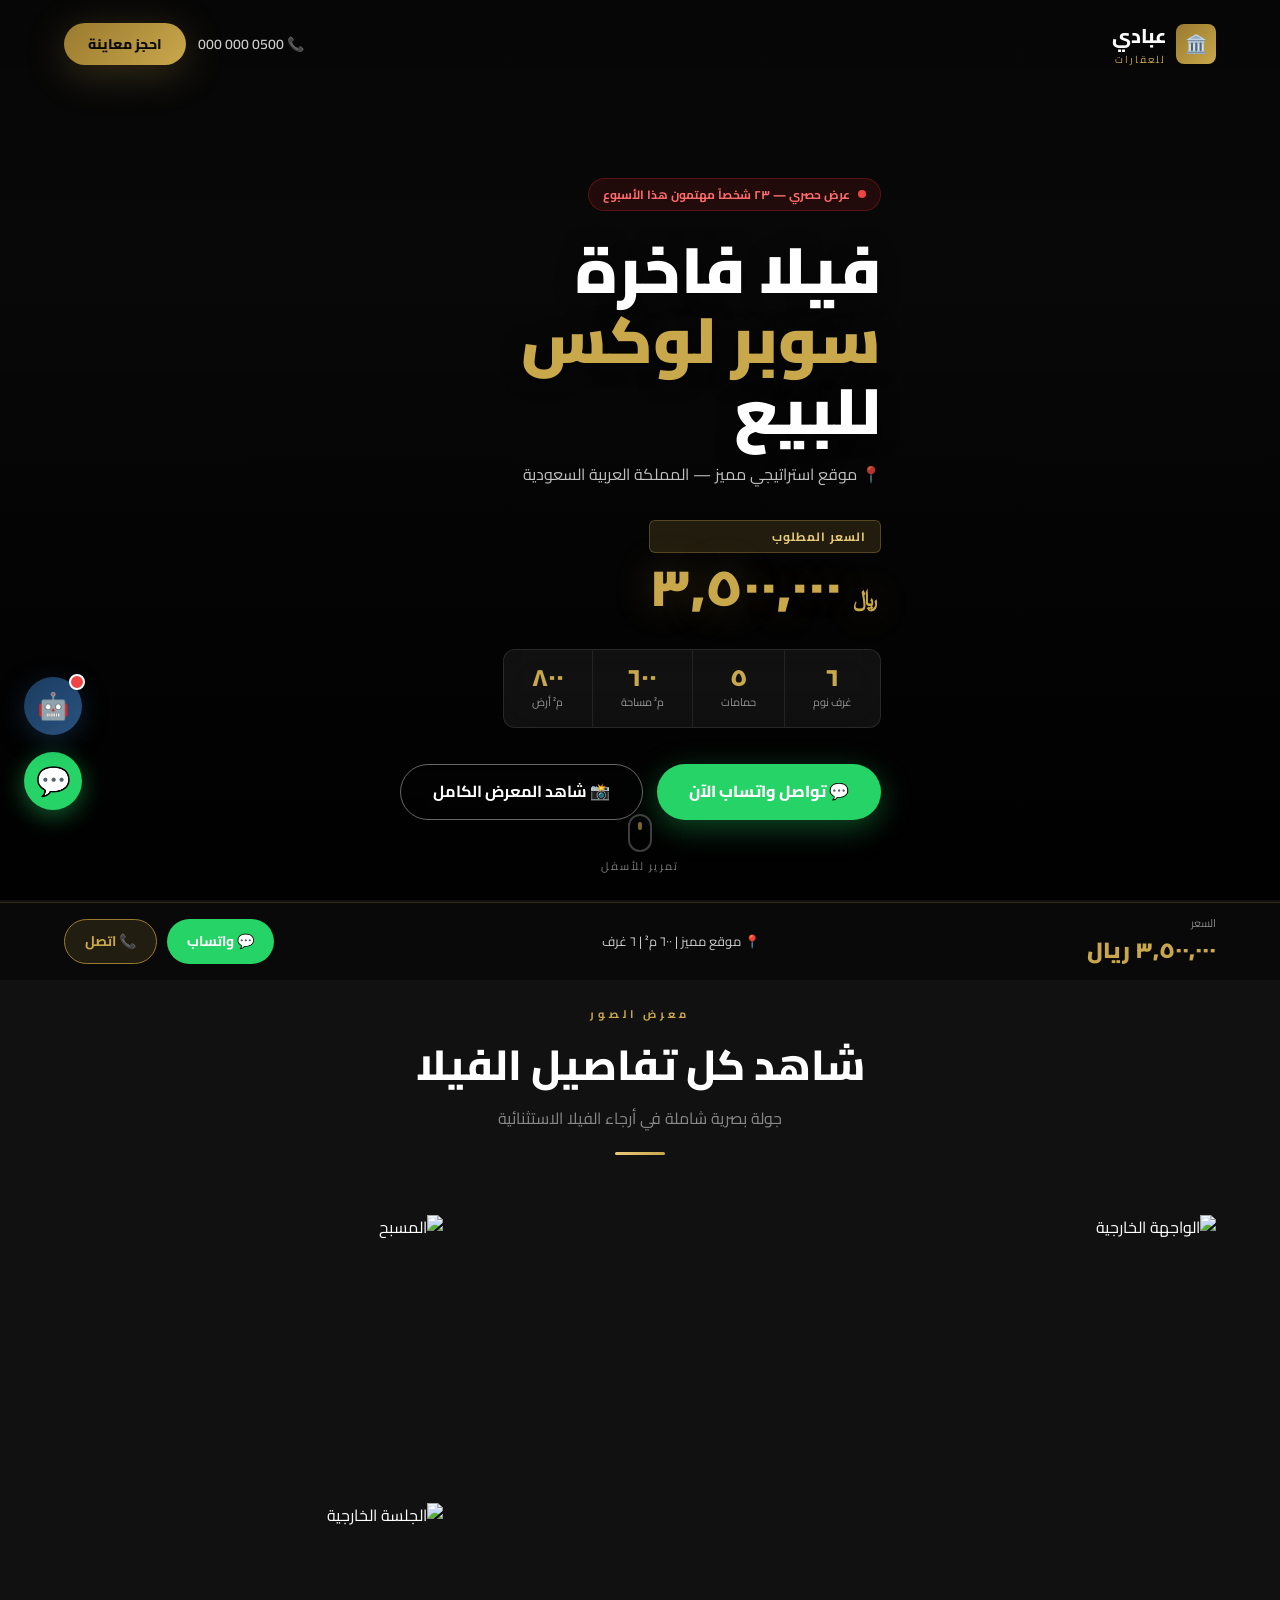
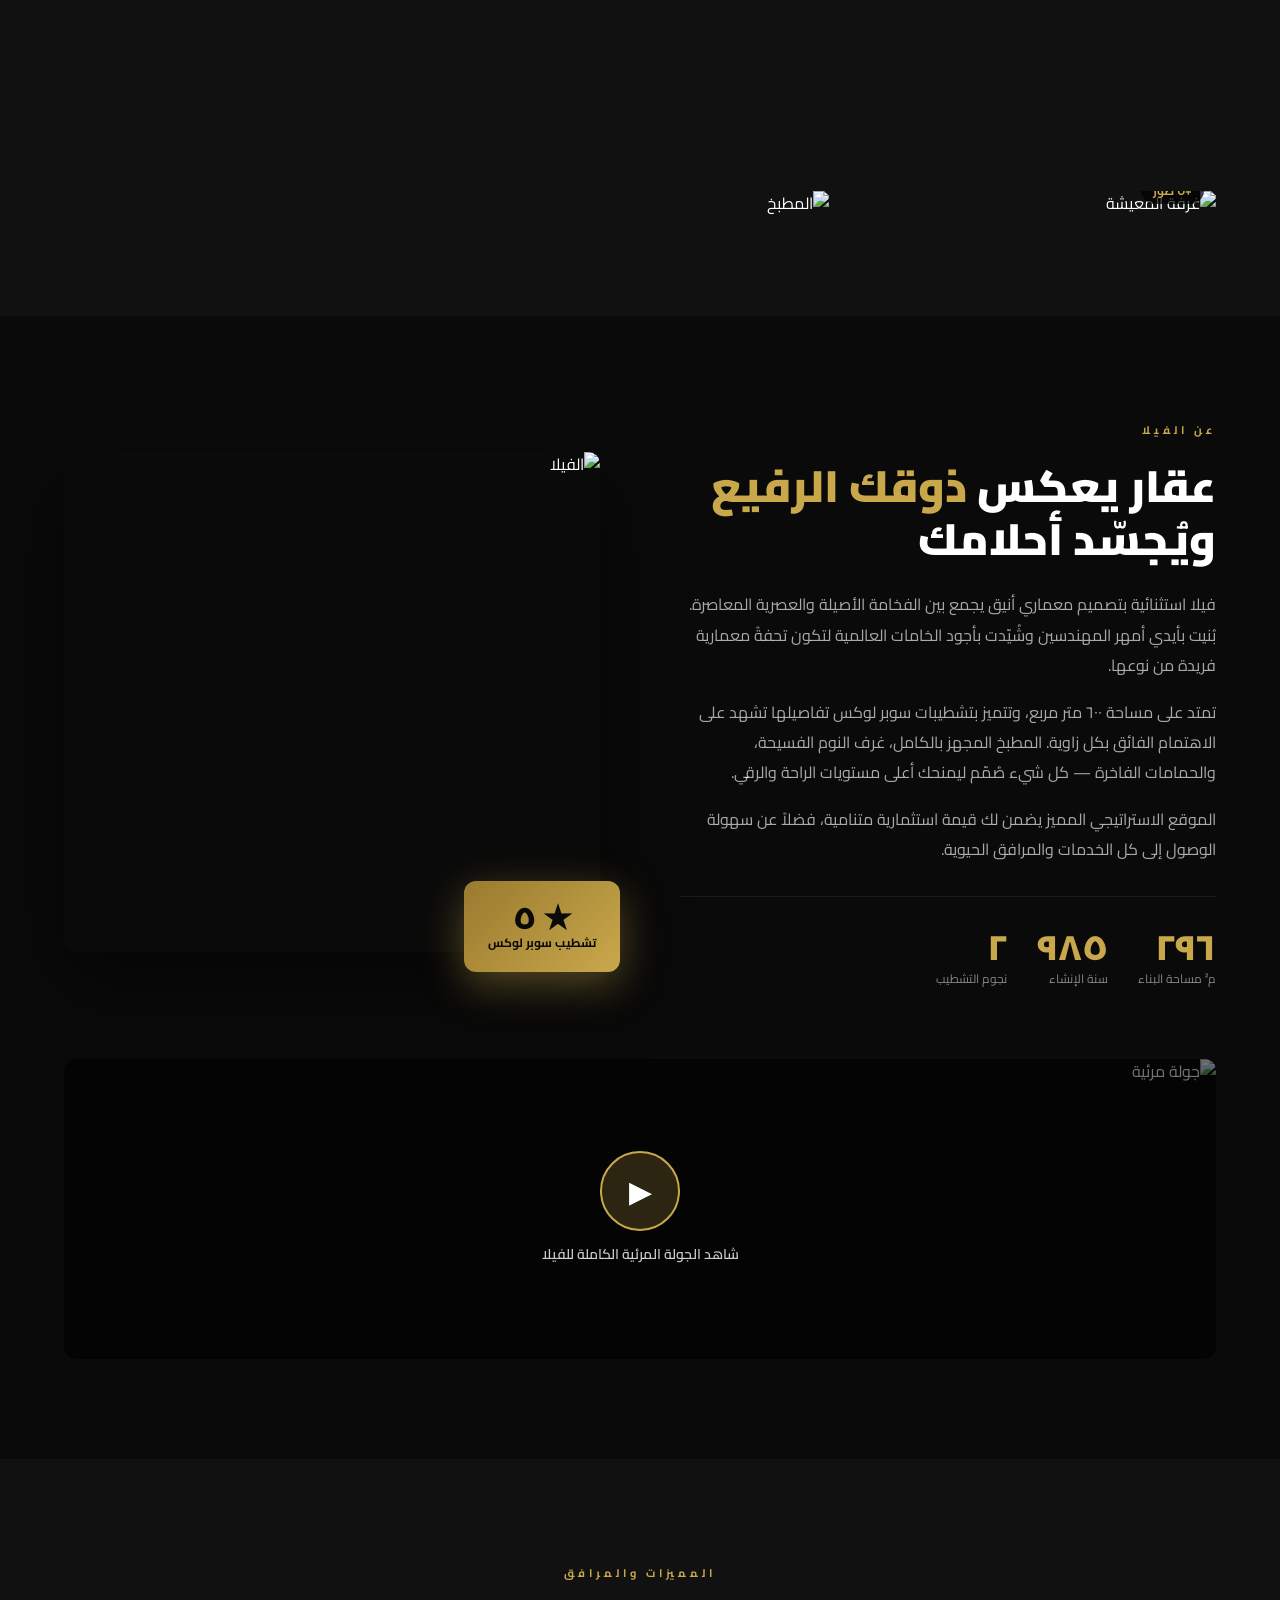
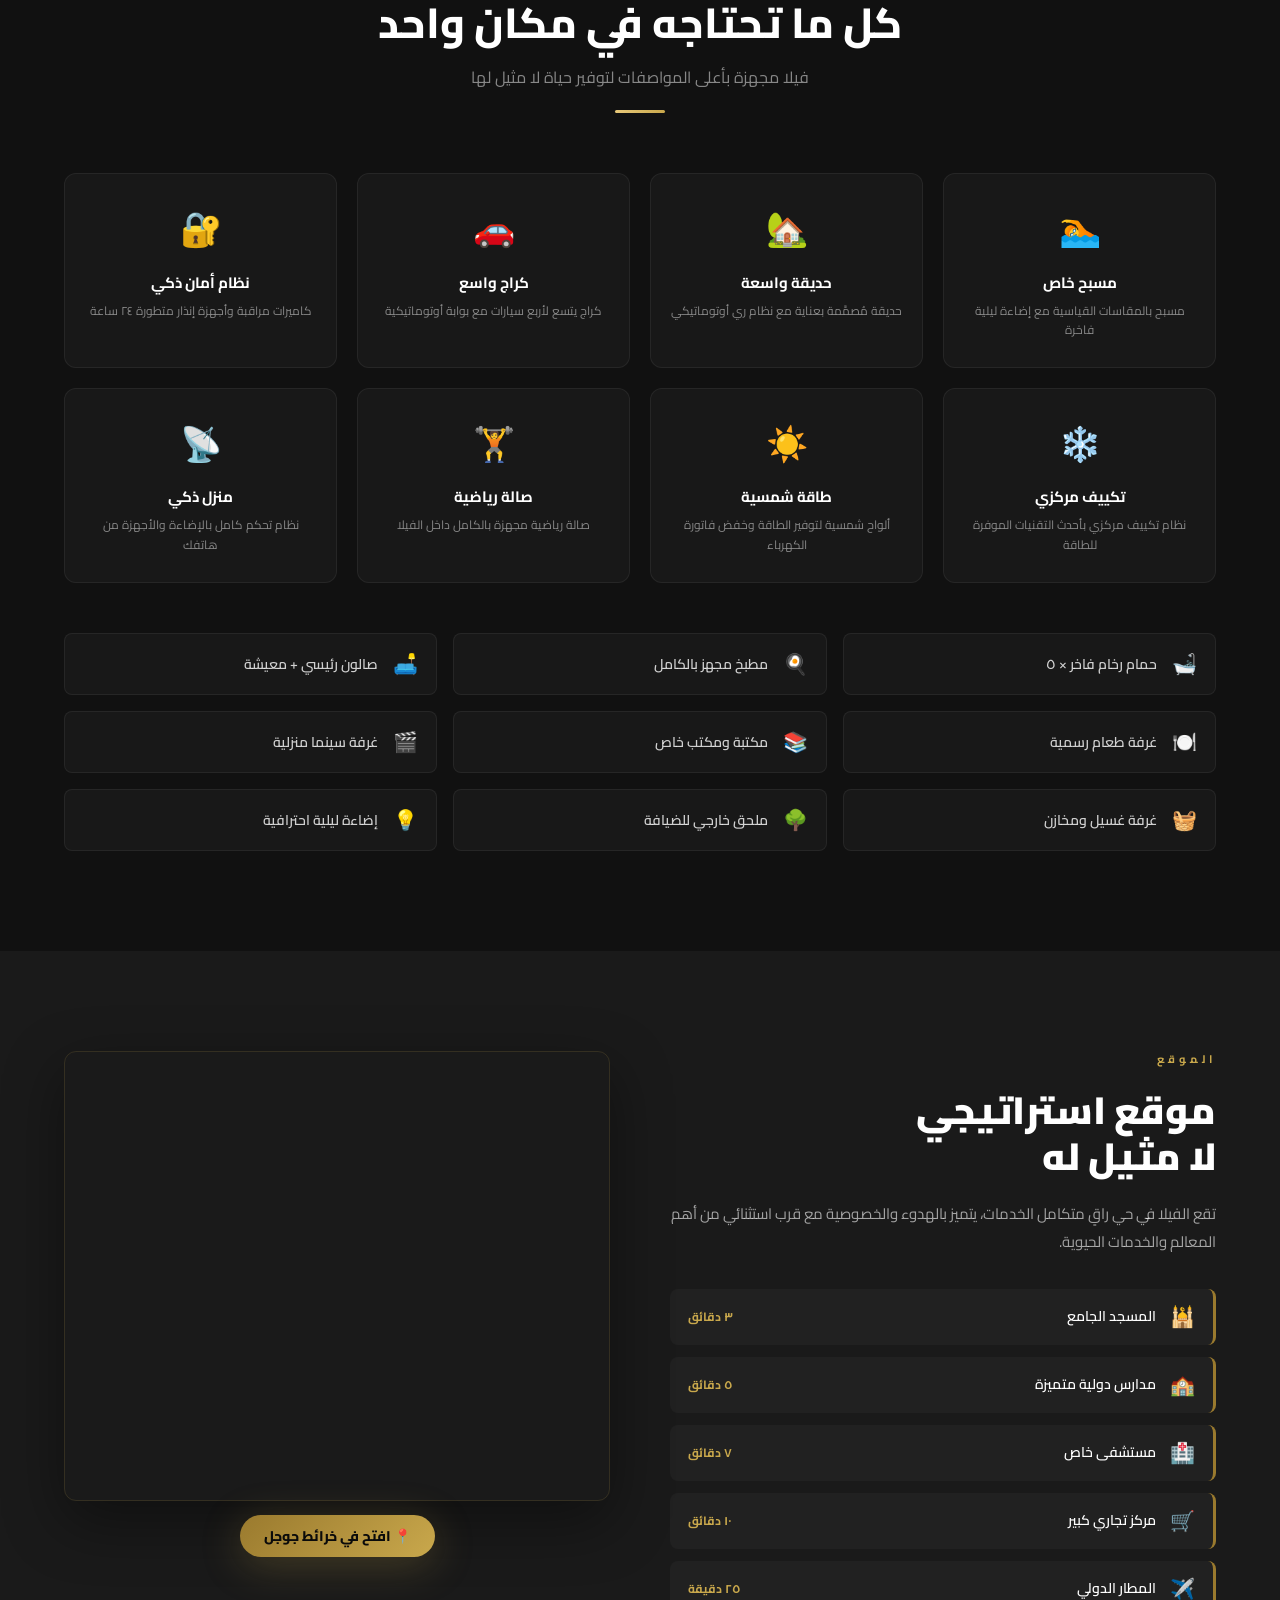
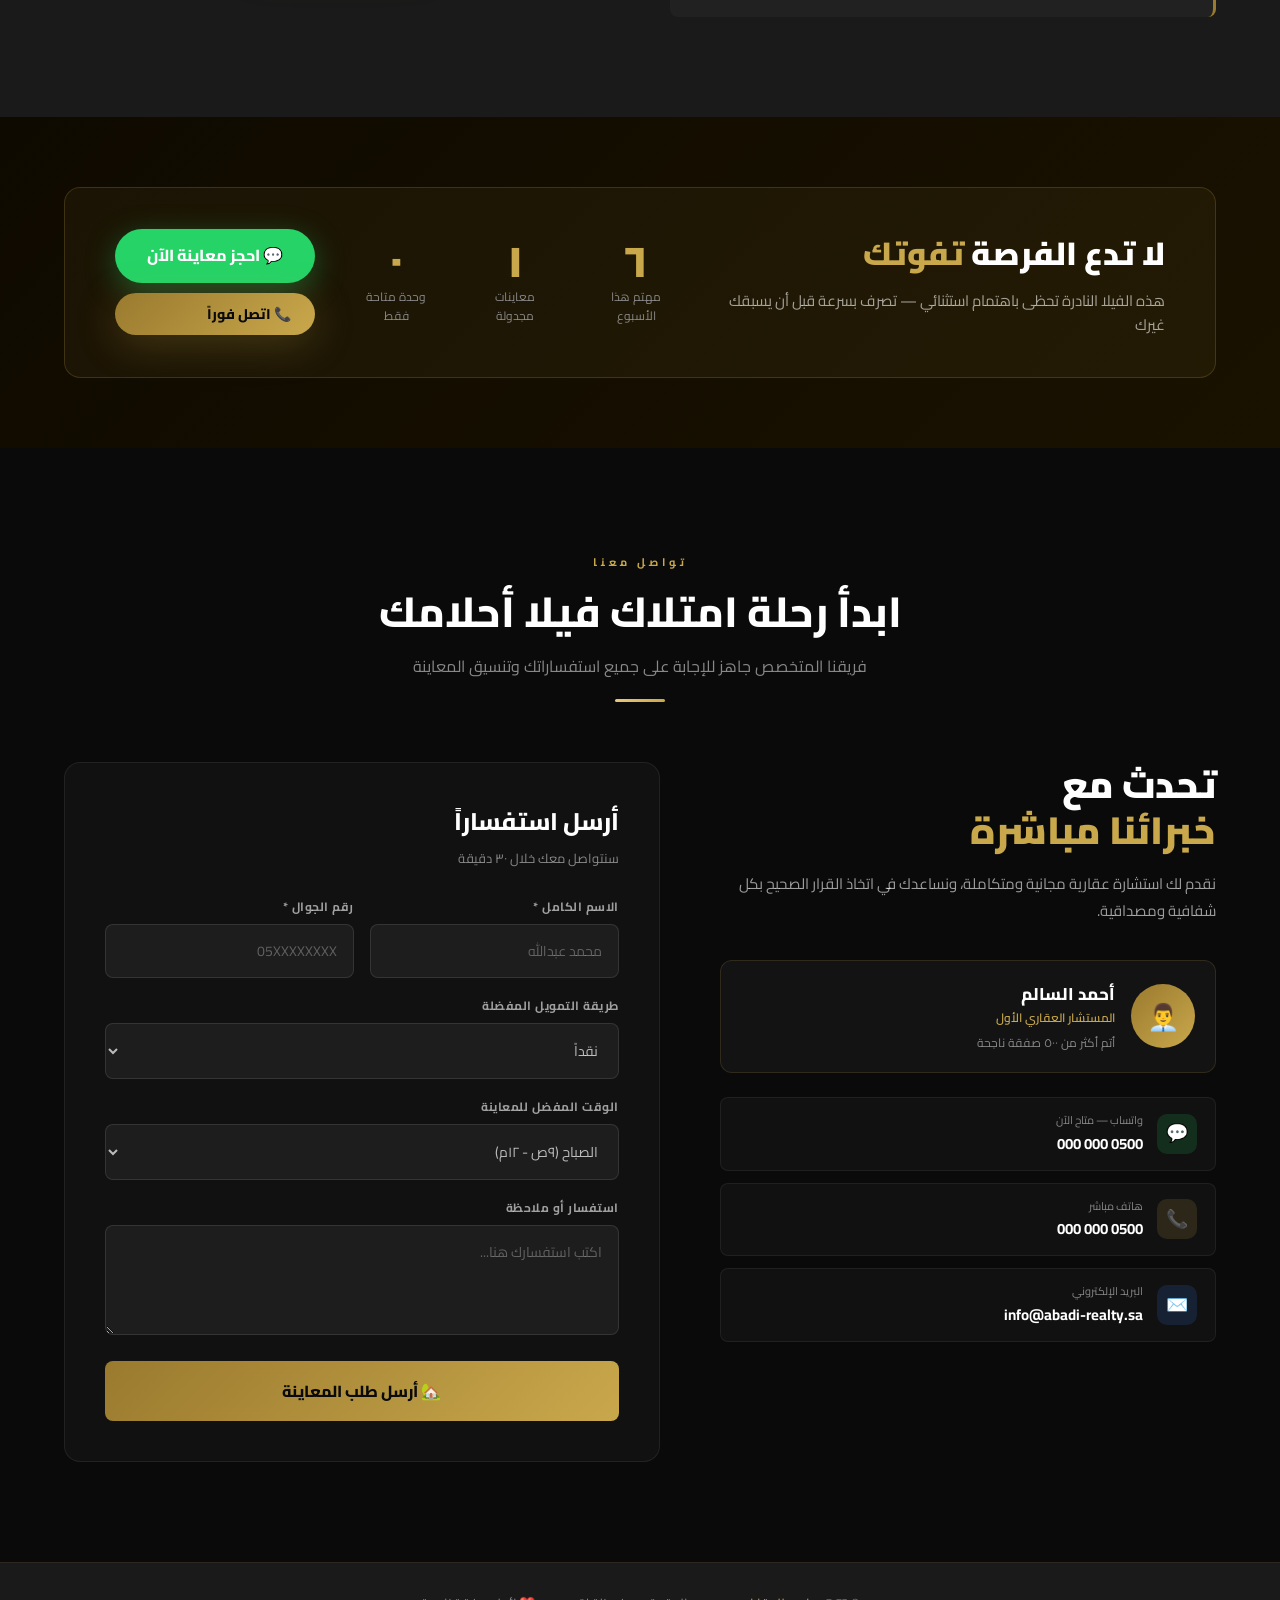
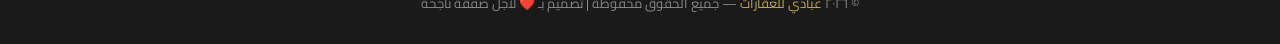
==== commit bc32d02e: "feat: add luxury property landing page with AI sales agent" ====
--- a/property.html
+++ b/property.html
@@ -246,86 +246,26 @@
     </div>
 
     <div class="features-grid">
-      <div class="feat-card reveal">
-        <span class="feat-icon">🏊</span>
-        <h4>مسبح خاص</h4>
-        <p>مسبح بالمقاسات القياسية مع إضاءة ليلية فاخرة</p>
-      </div>
-      <div class="feat-card reveal">
-        <span class="feat-icon">🏡</span>
-        <h4>حديقة واسعة</h4>
-        <p>حديقة مُصمَّمة بعناية مع نظام ري أوتوماتيكي</p>
-      </div>
-      <div class="feat-card reveal">
-        <span class="feat-icon">🚗</span>
-        <h4>كراج واسع</h4>
-        <p>كراج يتسع لأربع سيارات مع بوابة أوتوماتيكية</p>
-      </div>
-      <div class="feat-card reveal">
-        <span class="feat-icon">🔐</span>
-        <h4>نظام أمان ذكي</h4>
-        <p>كاميرات مراقبة وأجهزة إنذار متطورة ٢٤ ساعة</p>
-      </div>
-      <div class="feat-card reveal">
-        <span class="feat-icon">❄️</span>
-        <h4>تكييف مركزي</h4>
-        <p>نظام تكييف مركزي بأحدث التقنيات الموفرة للطاقة</p>
-      </div>
-      <div class="feat-card reveal">
-        <span class="feat-icon">☀️</span>
-        <h4>طاقة شمسية</h4>
-        <p>ألواح شمسية لتوفير الطاقة وخفض فاتورة الكهرباء</p>
-      </div>
-      <div class="feat-card reveal">
-        <span class="feat-icon">🏋️</span>
-        <h4>صالة رياضية</h4>
-        <p>صالة رياضية مجهزة بالكامل داخل الفيلا</p>
-      </div>
-      <div class="feat-card reveal">
-        <span class="feat-icon">📡</span>
-        <h4>منزل ذكي</h4>
-        <p>نظام تحكم كامل بالإضاءة والأجهزة من هاتفك</p>
-      </div>
-    </div>
-
-    <!-- Amenities -->
+      <div class="feat-card reveal"><span class="feat-icon">🏊</span><h4>مسبح خاص</h4><p>مسبح بالمقاسات القياسية مع إضاءة ليلية فاخرة</p></div>
+      <div class="feat-card reveal"><span class="feat-icon">🏡</span><h4>حديقة واسعة</h4><p>حديقة مُصمَّمة بعناية مع نظام ري أوتوماتيكي</p></div>
+      <div class="feat-card reveal"><span class="feat-icon">🚗</span><h4>كراج واسع</h4><p>كراج يتسع لأربع سيارات مع بوابة أوتوماتيكية</p></div>
+      <div class="feat-card reveal"><span class="feat-icon">🔐</span><h4>نظام أمان ذكي</h4><p>كاميرات مراقبة وأجهزة إنذار متطورة ٢٤ ساعة</p></div>
+      <div class="feat-card reveal"><span class="feat-icon">❄️</span><h4>تكييف مركزي</h4><p>نظام تكييف مركزي بأحدث التقنيات الموفرة للطاقة</p></div>
+      <div class="feat-card reveal"><span class="feat-icon">☀️</span><h4>طاقة شمسية</h4><p>ألواح شمسية لتوفير الطاقة وخفض فاتورة الكهرباء</p></div>
+      <div class="feat-card reveal"><span class="feat-icon">🏋️</span><h4>صالة رياضية</h4><p>صالة رياضية مجهزة بالكامل داخل الفيلا</p></div>
+      <div class="feat-card reveal"><span class="feat-icon">📡</span><h4>منزل ذكي</h4><p>نظام تحكم كامل بالإضاءة والأجهزة من هاتفك</p></div>
+    </div>
+
     <div class="amenities-grid" style="margin-top:50px">
-      <div class="amen-item reveal">
-        <span class="amen-icon">🛁</span>
-        <span>حمام رخام فاخر × ٥</span>
-      </div>
-      <div class="amen-item reveal">
-        <span class="amen-icon">🍳</span>
-        <span>مطبخ مجهز بالكامل</span>
-      </div>
-      <div class="amen-item reveal">
-        <span class="amen-icon">🛋️</span>
-        <span>صالون رئيسي + معيشة</span>
-      </div>
-      <div class="amen-item reveal">
-        <span class="amen-icon">🍽️</span>
-        <span>غرفة طعام رسمية</span>
-      </div>
-      <div class="amen-item reveal">
-        <span class="amen-icon">📚</span>
-        <span>مكتبة ومكتب خاص</span>
-      </div>
-      <div class="amen-item reveal">
-        <span class="amen-icon">🎬</span>
-        <span>غرفة سينما منزلية</span>
-      </div>
-      <div class="amen-item reveal">
-        <span class="amen-icon">🧺</span>
-        <span>غرفة غسيل ومخازن</span>
-      </div>
-      <div class="amen-item reveal">
-        <span class="amen-icon">🌳</span>
-        <span>ملحق خارجي للضيافة</span>
-      </div>
-      <div class="amen-item reveal">
-        <span class="amen-icon">💡</span>
-        <span>إضاءة ليلية احترافية</span>
-      </div>
+      <div class="amen-item reveal"><span class="amen-icon">🛁</span><span>حمام رخام فاخر × ٥</span></div>
+      <div class="amen-item reveal"><span class="amen-icon">🍳</span><span>مطبخ مجهز بالكامل</span></div>
+      <div class="amen-item reveal"><span class="amen-icon">🛋️</span><span>صالون رئيسي + معيشة</span></div>
+      <div class="amen-item reveal"><span class="amen-icon">🍽️</span><span>غرفة طعام رسمية</span></div>
+      <div class="amen-item reveal"><span class="amen-icon">📚</span><span>مكتبة ومكتب خاص</span></div>
+      <div class="amen-item reveal"><span class="amen-icon">🎬</span><span>غرفة سينما منزلية</span></div>
+      <div class="amen-item reveal"><span class="amen-icon">🧺</span><span>غرفة غسيل ومخازن</span></div>
+      <div class="amen-item reveal"><span class="amen-icon">🌳</span><span>ملحق خارجي للضيافة</span></div>
+      <div class="amen-item reveal"><span class="amen-icon">💡</span><span>إضاءة ليلية احترافية</span></div>
     </div>
   </div>
 </section>
@@ -337,53 +277,21 @@
       <div class="reveal-right">
         <span class="tag">الموقع</span>
         <h2>موقع استراتيجي<br>لا مثيل له</h2>
-        <p>
-          تقع الفيلا في حي راقٍ متكامل الخدمات، يتميز بالهدوء والخصوصية
-          مع قرب استثنائي من أهم المعالم والخدمات الحيوية.
-        </p>
-
+        <p>تقع الفيلا في حي راقٍ متكامل الخدمات، يتميز بالهدوء والخصوصية مع قرب استثنائي من أهم المعالم والخدمات الحيوية.</p>
         <div class="nearby-list">
-          <div class="nearby-item">
-            <span class="ni-icon">🕌</span>
-            <span class="ni-name">المسجد الجامع</span>
-            <span class="ni-dist">٣ دقائق</span>
-          </div>
-          <div class="nearby-item">
-            <span class="ni-icon">🏫</span>
-            <span class="ni-name">مدارس دولية متميزة</span>
-            <span class="ni-dist">٥ دقائق</span>
-          </div>
-          <div class="nearby-item">
-            <span class="ni-icon">🏥</span>
-            <span class="ni-name">مستشفى خاص</span>
-            <span class="ni-dist">٧ دقائق</span>
-          </div>
-          <div class="nearby-item">
-            <span class="ni-icon">🛒</span>
-            <span class="ni-name">مركز تجاري كبير</span>
-            <span class="ni-dist">١٠ دقائق</span>
-          </div>
-          <div class="nearby-item">
-            <span class="ni-icon">✈️</span>
-            <span class="ni-name">المطار الدولي</span>
-            <span class="ni-dist">٢٥ دقيقة</span>
-          </div>
-        </div>
-      </div>
-
+          <div class="nearby-item"><span class="ni-icon">🕌</span><span class="ni-name">المسجد الجامع</span><span class="ni-dist">٣ دقائق</span></div>
+          <div class="nearby-item"><span class="ni-icon">🏫</span><span class="ni-name">مدارس دولية متميزة</span><span class="ni-dist">٥ دقائق</span></div>
+          <div class="nearby-item"><span class="ni-icon">🏥</span><span class="ni-name">مستشفى خاص</span><span class="ni-dist">٧ دقائق</span></div>
+          <div class="nearby-item"><span class="ni-icon">🛒</span><span class="ni-name">مركز تجاري كبير</span><span class="ni-dist">١٠ دقائق</span></div>
+          <div class="nearby-item"><span class="ni-icon">✈️</span><span class="ni-name">المطار الدولي</span><span class="ni-dist">٢٥ دقيقة</span></div>
+        </div>
+      </div>
       <div class="reveal-left">
         <div class="map-container">
-          <iframe
-            src="https://maps.google.com/maps?q=24.7136,46.6753&z=15&output=embed"
-            allowfullscreen
-            loading="lazy"
-            title="موقع الفيلا">
-          </iframe>
+          <iframe src="https://maps.google.com/maps?q=24.7136,46.6753&z=15&output=embed" allowfullscreen loading="lazy" title="موقع الفيلا"></iframe>
         </div>
         <div style="margin-top:14px;text-align:center">
-          <a href="https://maps.app.goo.gl/jqtm4DHRUL8QB6vS8" target="_blank" class="btn-gold" style="display:inline-flex;margin:0 auto">
-            📍 افتح في خرائط جوجل
-          </a>
+          <a href="https://maps.app.goo.gl/jqtm4DHRUL8QB6vS8" target="_blank" class="btn-gold" style="display:inline-flex;margin:0 auto">📍 افتح في خرائط جوجل</a>
         </div>
       </div>
     </div>
@@ -398,29 +306,14 @@
         <h3>لا تدع الفرصة <span>تفوتك</span></h3>
         <p>هذه الفيلا النادرة تحظى باهتمام استثنائي — تصرف بسرعة قبل أن يسبقك غيرك</p>
       </div>
-
       <div class="urg-stats">
-        <div class="urg-stat">
-          <div class="n"><span data-target="23">٠</span></div>
-          <div class="l">مهتم هذا الأسبوع</div>
-        </div>
-        <div class="urg-stat">
-          <div class="n"><span data-target="5">٠</span></div>
-          <div class="l">معاينات مجدولة</div>
-        </div>
-        <div class="urg-stat">
-          <div class="n"><span data-target="1">٠</span></div>
-          <div class="l">وحدة متاحة فقط</div>
-        </div>
-      </div>
-
+        <div class="urg-stat"><div class="n"><span data-target="23">٠</span></div><div class="l">مهتم هذا الأسبوع</div></div>
+        <div class="urg-stat"><div class="n"><span data-target="5">٠</span></div><div class="l">معاينات مجدولة</div></div>
+        <div class="urg-stat"><div class="n"><span data-target="1">٠</span></div><div class="l">وحدة متاحة فقط</div></div>
+      </div>
       <div class="urg-actions">
-        <a href="https://wa.me/966500000000?text=أريد حجز معاينة للفيلا الفاخرة" class="btn-wa" target="_blank">
-          💬 احجز معاينة الآن
-        </a>
-        <a href="tel:+966500000000" class="btn-gold">
-          📞 اتصل فوراً
-        </a>
+        <a href="https://wa.me/966500000000?text=أريد حجز معاينة للفيلا الفاخرة" class="btn-wa" target="_blank">💬 احجز معاينة الآن</a>
+        <a href="tel:+966500000000" class="btn-gold">📞 اتصل فوراً</a>
       </div>
     </div>
   </div>
@@ -435,15 +328,10 @@
       <p>فريقنا المتخصص جاهز للإجابة على جميع استفساراتك وتنسيق المعاينة</p>
       <div class="underline"></div>
     </div>
-
     <div class="contact-grid">
       <div class="reveal-right">
         <h2>تحدث مع<br><span>خبرائنا مباشرة</span></h2>
-        <p>
-          نقدم لك استشارة عقارية مجانية ومتكاملة، ونساعدك في اتخاذ القرار الصحيح
-          بكل شفافية ومصداقية. فريقنا متاح طوال اليوم.
-        </p>
-
+        <p>نقدم لك استشارة عقارية مجانية ومتكاملة، ونساعدك في اتخاذ القرار الصحيح بكل شفافية ومصداقية.</p>
         <div class="agent-card">
           <div class="agent-avatar">👨‍💼</div>
           <div class="agent-info">
@@ -452,75 +340,35 @@
             <div class="deals">أتم أكثر من ٥٠٠ صفقة ناجحة</div>
           </div>
         </div>
-
         <div class="contact-channels">
           <a href="https://wa.me/966500000000?text=أريد الاستفسار عن الفيلا الفاخرة" class="ch-item ch-wa" target="_blank">
             <div class="ch-icon">💬</div>
-            <div class="ch-text">
-              <div class="label">واتساب — متاح الآن</div>
-              <div class="value">0500 000 000</div>
-            </div>
+            <div class="ch-text"><div class="label">واتساب — متاح الآن</div><div class="value">0500 000 000</div></div>
           </a>
           <a href="tel:+966500000000" class="ch-item ch-phone">
             <div class="ch-icon">📞</div>
-            <div class="ch-text">
-              <div class="label">هاتف مباشر</div>
-              <div class="value">0500 000 000</div>
-            </div>
+            <div class="ch-text"><div class="label">هاتف مباشر</div><div class="value">0500 000 000</div></div>
           </a>
           <a href="mailto:info@abadi-realty.sa" class="ch-item ch-email">
             <div class="ch-icon">✉️</div>
-            <div class="ch-text">
-              <div class="label">البريد الإلكتروني</div>
-              <div class="value">info@abadi-realty.sa</div>
-            </div>
+            <div class="ch-text"><div class="label">البريد الإلكتروني</div><div class="value">info@abadi-realty.sa</div></div>
           </a>
         </div>
       </div>
-
       <div class="reveal-left">
         <div class="contact-form">
           <h3>أرسل استفساراً</h3>
           <p class="sub">سنتواصل معك خلال ٣٠ دقيقة</p>
-
           <form id="propForm">
             <div class="form-row">
-              <div class="form-group">
-                <label>الاسم الكامل *</label>
-                <input type="text" placeholder="محمد عبدالله" required>
-              </div>
-              <div class="form-group">
-                <label>رقم الجوال *</label>
-                <input type="tel" placeholder="05XXXXXXXX" required>
-              </div>
+              <div class="form-group"><label>الاسم الكامل *</label><input type="text" placeholder="محمد عبدالله" required></div>
+              <div class="form-group"><label>رقم الجوال *</label><input type="tel" placeholder="05XXXXXXXX" required></div>
             </div>
-            <div class="form-group">
-              <label>طريقة التمويل المفضلة</label>
-              <select>
-                <option>نقداً</option>
-                <option>تمويل بنكي</option>
-                <option>صندوق التنمية العقاري</option>
-                <option>أخرى</option>
-              </select>
-            </div>
-            <div class="form-group">
-              <label>الوقت المفضل للمعاينة</label>
-              <select>
-                <option>الصباح (٩ص - ١٢م)</option>
-                <option>بعد الظهر (١٢م - ٤م)</option>
-                <option>المساء (٤م - ٩م)</option>
-                <option>حسب التوفر</option>
-              </select>
-            </div>
-            <div class="form-group">
-              <label>استفسار أو ملاحظة</label>
-              <textarea placeholder="اكتب استفسارك هنا..."></textarea>
-            </div>
-            <button type="submit" class="btn-submit-gold">
-              🏡 أرسل طلب المعاينة
-            </button>
+            <div class="form-group"><label>طريقة التمويل المفضلة</label><select><option>نقداً</option><option>تمويل بنكي</option><option>صندوق التنمية العقاري</option><option>أخرى</option></select></div>
+            <div class="form-group"><label>الوقت المفضل للمعاينة</label><select><option>الصباح (٩ص - ١٢م)</option><option>بعد الظهر (١٢م - ٤م)</option><option>المساء (٤م - ٩م)</option><option>حسب التوفر</option></select></div>
+            <div class="form-group"><label>استفسار أو ملاحظة</label><textarea placeholder="اكتب استفسارك هنا..."></textarea></div>
+            <button type="submit" class="btn-submit-gold">🏡 أرسل طلب المعاينة</button>
           </form>
-
           <div class="form-success">
             <div class="icon">✅</div>
             <h4>تم استلام طلبك!</h4>
@@ -535,19 +383,13 @@
 <!-- ===== FOOTER ===== -->
 <footer>
   <div class="container">
-    <p>
-      © ٢٠٢٦ <span>عبادي للعقارات</span> — جميع الحقوق محفوظة |
-      تصميم بـ ❤️ لأجل صفقة ناجحة
-    </p>
+    <p>© ٢٠٢٦ <span>عبادي للعقارات</span> — جميع الحقوق محفوظة | تصميم بـ ❤️ لأجل صفقة ناجحة</p>
   </div>
 </footer>
 
-<!-- Floating WhatsApp -->
-<a href="https://wa.me/966500000000?text=أريد الاستفسار عن الفيلا الفاخرة المعروضة للبيع" class="float-wa" target="_blank" title="تواصل عبر واتساب">
-  💬
-</a>
+<a href="https://wa.me/966500000000?text=أريد الاستفسار عن الفيلا الفاخرة المعروضة للبيع" class="float-wa" target="_blank" title="تواصل عبر واتساب">💬</a>
 
 <script src="js/property.js"></script>
 <script src="js/agent.js"></script>
 </body>
-</html>
+</html>
--- a/css/property.css
+++ b/css/property.css
@@ -34,715 +34,160 @@
 img { max-width: 100%; display: block; }
 button { cursor: pointer; font-family: 'Cairo', sans-serif; }
 
-/* ===== SCROLLBAR ===== */
 ::-webkit-scrollbar { width: 6px; }
 ::-webkit-scrollbar-track { background: var(--black-3); }
 ::-webkit-scrollbar-thumb { background: var(--gold-dark); border-radius: 3px; }
 
-/* ===== UTILITY ===== */
 .container { max-width: 1200px; margin: 0 auto; padding: 0 24px; }
-.gold { color: var(--gold); }
-.section-pad { padding: 100px 0; }
-
-/* ===== SCROLL ANIMATIONS ===== */
-.reveal {
-  opacity: 0;
-  transform: translateY(40px);
-  transition: opacity 0.7s ease, transform 0.7s ease;
-}
+
+.reveal { opacity: 0; transform: translateY(40px); transition: opacity 0.7s ease, transform 0.7s ease; }
 .reveal.visible { opacity: 1; transform: translateY(0); }
 .reveal-left { opacity: 0; transform: translateX(-40px); transition: opacity 0.7s ease, transform 0.7s ease; }
 .reveal-left.visible { opacity: 1; transform: translateX(0); }
 .reveal-right { opacity: 0; transform: translateX(40px); transition: opacity 0.7s ease, transform 0.7s ease; }
 .reveal-right.visible { opacity: 1; transform: translateX(0); }
 
-/* ===== GOLD DIVIDER ===== */
-.gold-line {
-  display: flex;
-  align-items: center;
-  gap: 12px;
-  margin-bottom: 20px;
-}
-.gold-line span {
-  font-size: 12px;
-  font-weight: 700;
-  letter-spacing: 3px;
-  color: var(--gold);
-  text-transform: uppercase;
-}
-.gold-line::before, .gold-line::after {
-  content: '';
-  flex: 1;
-  height: 1px;
-  background: linear-gradient(to left, var(--gold), transparent);
-}
-.gold-line::before { background: linear-gradient(to right, var(--gold), transparent); }
-
-/* ===== SECTION HEADER ===== */
 .sec-header { text-align: center; margin-bottom: 60px; }
-.sec-header .label {
-  display: inline-block;
-  font-size: 11px;
-  font-weight: 700;
-  letter-spacing: 4px;
-  color: var(--gold);
-  margin-bottom: 16px;
-  text-transform: uppercase;
-}
-.sec-header h2 {
-  font-size: 42px;
-  font-weight: 800;
-  color: var(--white);
-  line-height: 1.2;
-  margin-bottom: 16px;
-}
+.sec-header .label { display: inline-block; font-size: 11px; font-weight: 700; letter-spacing: 4px; color: var(--gold); margin-bottom: 16px; text-transform: uppercase; }
+.sec-header h2 { font-size: 42px; font-weight: 800; color: var(--white); line-height: 1.2; margin-bottom: 16px; }
 .sec-header p { font-size: 16px; color: var(--gray); max-width: 550px; margin: 0 auto; }
-.sec-header .underline {
-  width: 50px; height: 3px;
-  background: linear-gradient(to left, var(--gold), var(--gold-light));
-  margin: 20px auto 0;
-  border-radius: 2px;
-}
-
-/* ===== NAVBAR ===== */
-#prop-nav {
-  position: fixed;
-  top: 0; left: 0; right: 0;
-  z-index: 1000;
-  padding: 20px 0;
-  transition: var(--transition);
-}
-#prop-nav.solid {
-  background: rgba(10,10,10,0.97);
-  backdrop-filter: blur(20px);
-  padding: 14px 0;
-  border-bottom: 1px solid rgba(201,168,76,0.15);
-}
+.sec-header .underline { width: 50px; height: 3px; background: linear-gradient(to left, var(--gold), var(--gold-light)); margin: 20px auto 0; border-radius: 2px; }
+
+#prop-nav { position: fixed; top: 0; left: 0; right: 0; z-index: 1000; padding: 20px 0; transition: var(--transition); }
+#prop-nav.solid { background: rgba(10,10,10,0.97); backdrop-filter: blur(20px); padding: 14px 0; border-bottom: 1px solid rgba(201,168,76,0.15); }
 .nav-wrap { display: flex; align-items: center; justify-content: space-between; }
-.nav-logo {
-  display: flex;
-  align-items: center;
-  gap: 10px;
-}
-.nav-logo .icon {
-  width: 40px; height: 40px;
-  background: linear-gradient(135deg, var(--gold-dark), var(--gold));
-  border-radius: 8px;
-  display: flex; align-items: center; justify-content: center;
-  font-size: 18px;
-}
+.nav-logo { display: flex; align-items: center; gap: 10px; }
+.nav-logo .icon { width: 40px; height: 40px; background: linear-gradient(135deg, var(--gold-dark), var(--gold)); border-radius: 8px; display: flex; align-items: center; justify-content: center; font-size: 18px; }
 .nav-logo .brand { font-size: 20px; font-weight: 800; color: var(--white); }
 .nav-logo .sub { font-size: 10px; color: var(--gold); letter-spacing: 2px; }
-
 .nav-actions { display: flex; align-items: center; gap: 12px; }
-.nav-phone {
-  display: flex;
-  align-items: center;
-  gap: 6px;
-  font-size: 14px;
-  font-weight: 600;
-  color: var(--gray-light);
-  transition: var(--transition);
-}
+.nav-phone { display: flex; align-items: center; gap: 6px; font-size: 14px; font-weight: 600; color: var(--gray-light); transition: var(--transition); }
 .nav-phone:hover { color: var(--gold); }
 
-.btn-gold {
-  display: inline-flex;
-  align-items: center;
-  gap: 8px;
-  background: linear-gradient(135deg, var(--gold-dark), var(--gold));
-  color: var(--black);
-  padding: 10px 24px;
-  border-radius: 30px;
-  font-size: 14px;
-  font-weight: 800;
-  border: none;
-  transition: var(--transition);
-  box-shadow: var(--shadow-gold);
-}
-.btn-gold:hover {
-  transform: translateY(-2px);
-  box-shadow: 0 12px 40px rgba(201,168,76,0.45);
-}
-
-/* ===== URGENCY BADGE ===== */
-.urgency-badge {
-  display: flex;
-  align-items: center;
-  gap: 8px;
-  background: rgba(220,38,38,0.12);
-  border: 1px solid rgba(220,38,38,0.3);
-  color: #ff6b6b;
-  padding: 6px 14px;
-  border-radius: 30px;
-  font-size: 12px;
-  font-weight: 700;
-}
-.urgency-badge .pulse-dot {
-  width: 8px; height: 8px;
-  background: #ef4444;
-  border-radius: 50%;
-  animation: urg-pulse 1.5s infinite;
-}
-@keyframes urg-pulse {
-  0%,100% { opacity: 1; transform: scale(1); box-shadow: 0 0 0 0 rgba(239,68,68,0.4); }
-  50% { opacity: 0.8; transform: scale(0.9); box-shadow: 0 0 0 6px rgba(239,68,68,0); }
-}
-
-/* ===== HERO ===== */
-#hero {
-  position: relative;
-  height: 100vh;
-  min-height: 700px;
-  display: flex;
-  align-items: flex-end;
-  overflow: hidden;
-}
-
-.hero-bg {
-  position: absolute;
-  inset: 0;
-  background-image: url('https://images.unsplash.com/photo-1613977257592-4871e5fcd7c4?w=1920&q=90');
-  background-size: cover;
-  background-position: center;
-  transform: scale(1.1);
-  transition: transform 8s ease-out;
-}
+.btn-gold { display: inline-flex; align-items: center; gap: 8px; background: linear-gradient(135deg, var(--gold-dark), var(--gold)); color: var(--black); padding: 10px 24px; border-radius: 30px; font-size: 14px; font-weight: 800; border: none; transition: var(--transition); box-shadow: var(--shadow-gold); }
+.btn-gold:hover { transform: translateY(-2px); box-shadow: 0 12px 40px rgba(201,168,76,0.45); }
+
+.urgency-badge { display: flex; align-items: center; gap: 8px; background: rgba(220,38,38,0.12); border: 1px solid rgba(220,38,38,0.3); color: #ff6b6b; padding: 6px 14px; border-radius: 30px; font-size: 12px; font-weight: 700; width: fit-content; margin-bottom: 24px; }
+.urgency-badge .pulse-dot { width: 8px; height: 8px; background: #ef4444; border-radius: 50%; animation: urg-pulse 1.5s infinite; }
+@keyframes urg-pulse { 0%,100% { opacity: 1; transform: scale(1); box-shadow: 0 0 0 0 rgba(239,68,68,0.4); } 50% { opacity: 0.8; transform: scale(0.9); box-shadow: 0 0 0 6px rgba(239,68,68,0); } }
+
+#hero { position: relative; height: 100vh; min-height: 700px; display: flex; align-items: flex-end; overflow: hidden; }
+.hero-bg { position: absolute; inset: 0; background-image: url('https://images.unsplash.com/photo-1613977257592-4871e5fcd7c4?w=1920&q=90'); background-size: cover; background-position: center; transform: scale(1.1); transition: transform 8s ease-out; }
 .hero-bg.loaded { transform: scale(1); }
-
-.hero-overlay {
-  position: absolute;
-  inset: 0;
-  background: linear-gradient(
-    to top,
-    rgba(0,0,0,0.95) 0%,
-    rgba(0,0,0,0.6) 40%,
-    rgba(0,0,0,0.2) 70%,
-    rgba(0,0,0,0.4) 100%
-  );
-}
-
-.hero-content {
-  position: relative;
-  z-index: 1;
-  padding-bottom: 80px;
-  width: 100%;
-}
-
-.hero-badge {
-  display: inline-flex;
-  align-items: center;
-  gap: 8px;
-  background: rgba(201,168,76,0.15);
-  border: 1px solid rgba(201,168,76,0.4);
-  color: var(--gold-light);
-  padding: 8px 20px;
-  border-radius: 30px;
-  font-size: 12px;
-  font-weight: 700;
-  letter-spacing: 1px;
-  margin-bottom: 24px;
-  backdrop-filter: blur(10px);
-}
-
-.hero-title {
-  font-size: 64px;
-  font-weight: 900;
-  color: var(--white);
-  line-height: 1.1;
-  margin-bottom: 16px;
-  text-shadow: 0 2px 20px rgba(0,0,0,0.5);
-}
+.hero-overlay { position: absolute; inset: 0; background: linear-gradient(to top, rgba(0,0,0,0.95) 0%, rgba(0,0,0,0.6) 40%, rgba(0,0,0,0.2) 70%, rgba(0,0,0,0.4) 100%); }
+.hero-content { position: relative; z-index: 1; padding-bottom: 80px; width: 100%; }
+.hero-title { font-size: 64px; font-weight: 900; color: var(--white); line-height: 1.1; margin-bottom: 16px; text-shadow: 0 2px 20px rgba(0,0,0,0.5); }
 .hero-title span { color: var(--gold); }
-
-.hero-location {
-  display: flex;
-  align-items: center;
-  gap: 8px;
-  font-size: 16px;
-  color: rgba(255,255,255,0.75);
-  margin-bottom: 32px;
-}
-
-.hero-price-wrap {
-  display: flex;
-  align-items: flex-end;
-  gap: 24px;
-  margin-bottom: 36px;
-  flex-wrap: wrap;
-}
-.hero-price {
-  font-size: 52px;
-  font-weight: 900;
-  color: var(--gold);
-  line-height: 1;
-  text-shadow: 0 0 40px rgba(201,168,76,0.3);
-}
+.hero-location { display: flex; align-items: center; gap: 8px; font-size: 16px; color: rgba(255,255,255,0.75); margin-bottom: 32px; }
+.hero-price-wrap { display: flex; align-items: flex-end; gap: 24px; margin-bottom: 36px; flex-wrap: wrap; }
+.hero-price { font-size: 52px; font-weight: 900; color: var(--gold); line-height: 1; text-shadow: 0 0 40px rgba(201,168,76,0.3); }
 .hero-price .currency { font-size: 22px; margin-right: 4px; }
-.hero-price-tag {
-  background: rgba(201,168,76,0.15);
-  border: 1px solid rgba(201,168,76,0.3);
-  color: var(--gold-light);
-  padding: 6px 14px;
-  border-radius: 6px;
-  font-size: 12px;
-  font-weight: 700;
-  letter-spacing: 1px;
-  margin-bottom: 8px;
-}
-
-.hero-stats {
-  display: flex;
-  align-items: center;
-  gap: 0;
-  background: rgba(255,255,255,0.06);
-  backdrop-filter: blur(20px);
-  border: 1px solid rgba(255,255,255,0.1);
-  border-radius: 12px;
-  overflow: hidden;
-  margin-bottom: 36px;
-  width: fit-content;
-}
-.hs-item {
-  padding: 16px 28px;
-  text-align: center;
-  border-left: 1px solid rgba(255,255,255,0.08);
-}
+.hero-price-tag { background: rgba(201,168,76,0.15); border: 1px solid rgba(201,168,76,0.3); color: var(--gold-light); padding: 6px 14px; border-radius: 6px; font-size: 12px; font-weight: 700; letter-spacing: 1px; margin-bottom: 8px; }
+.hero-stats { display: flex; align-items: center; gap: 0; background: rgba(255,255,255,0.06); backdrop-filter: blur(20px); border: 1px solid rgba(255,255,255,0.1); border-radius: 12px; overflow: hidden; margin-bottom: 36px; width: fit-content; }
+.hs-item { padding: 16px 28px; text-align: center; border-left: 1px solid rgba(255,255,255,0.08); }
 .hs-item:last-child { border-left: none; }
 .hs-value { font-size: 24px; font-weight: 900; color: var(--gold); line-height: 1; }
 .hs-label { font-size: 11px; color: rgba(255,255,255,0.55); margin-top: 4px; }
-
 .hero-btns { display: flex; gap: 14px; flex-wrap: wrap; }
-
-.btn-wa {
-  display: inline-flex;
-  align-items: center;
-  gap: 10px;
-  background: var(--success);
-  color: var(--white);
-  padding: 14px 32px;
-  border-radius: 30px;
-  font-size: 16px;
-  font-weight: 800;
-  border: none;
-  transition: var(--transition);
-  box-shadow: 0 8px 30px rgba(37,211,102,0.35);
-}
+.btn-wa { display: inline-flex; align-items: center; gap: 10px; background: var(--success); color: var(--white); padding: 14px 32px; border-radius: 30px; font-size: 16px; font-weight: 800; border: none; transition: var(--transition); box-shadow: 0 8px 30px rgba(37,211,102,0.35); }
 .btn-wa:hover { transform: translateY(-3px); box-shadow: 0 14px 40px rgba(37,211,102,0.5); }
-
-.btn-gallery {
-  display: inline-flex;
-  align-items: center;
-  gap: 10px;
-  background: transparent;
-  color: var(--white);
-  padding: 14px 32px;
-  border-radius: 30px;
-  font-size: 16px;
-  font-weight: 700;
-  border: 1.5px solid rgba(255,255,255,0.4);
-  transition: var(--transition);
-  backdrop-filter: blur(10px);
-}
-.btn-gallery:hover {
-  background: rgba(255,255,255,0.1);
-  border-color: var(--gold);
-  color: var(--gold);
-}
-
-/* Hero scroll indicator */
-.hero-scroll {
-  position: absolute;
-  bottom: 24px;
-  left: 50%;
-  transform: translateX(-50%);
-  display: flex;
-  flex-direction: column;
-  align-items: center;
-  gap: 6px;
-  z-index: 1;
-  opacity: 0.6;
-}
+.btn-gallery { display: inline-flex; align-items: center; gap: 10px; background: transparent; color: var(--white); padding: 14px 32px; border-radius: 30px; font-size: 16px; font-weight: 700; border: 1.5px solid rgba(255,255,255,0.4); transition: var(--transition); backdrop-filter: blur(10px); }
+.btn-gallery:hover { background: rgba(255,255,255,0.1); border-color: var(--gold); color: var(--gold); }
+
+.hero-scroll { position: absolute; bottom: 24px; left: 50%; transform: translateX(-50%); display: flex; flex-direction: column; align-items: center; gap: 6px; z-index: 1; opacity: 0.6; }
 .hero-scroll span { font-size: 11px; color: var(--gray-light); letter-spacing: 2px; }
-.scroll-mouse {
-  width: 24px; height: 38px;
-  border: 2px solid rgba(255,255,255,0.4);
-  border-radius: 12px;
-  position: relative;
-}
-.scroll-mouse::after {
-  content: '';
-  position: absolute;
-  top: 6px; left: 50%;
-  transform: translateX(-50%);
-  width: 4px; height: 8px;
-  background: var(--gold);
-  border-radius: 2px;
-  animation: scroll-anim 1.5s infinite;
-}
-@keyframes scroll-anim {
-  0% { top: 6px; opacity: 1; }
-  100% { top: 18px; opacity: 0; }
-}
-
-/* ===== STICKY PRICE BAR ===== */
-#sticky-bar {
-  position: fixed;
-  bottom: -80px;
-  left: 0; right: 0;
-  z-index: 900;
-  background: rgba(10,10,10,0.97);
-  backdrop-filter: blur(20px);
-  border-top: 1px solid rgba(201,168,76,0.2);
-  padding: 12px 0;
-  transition: bottom 0.4s cubic-bezier(0.25, 0.46, 0.45, 0.94);
-}
+.scroll-mouse { width: 24px; height: 38px; border: 2px solid rgba(255,255,255,0.4); border-radius: 12px; position: relative; }
+.scroll-mouse::after { content: ''; position: absolute; top: 6px; left: 50%; transform: translateX(-50%); width: 4px; height: 8px; background: var(--gold); border-radius: 2px; animation: scroll-anim 1.5s infinite; }
+@keyframes scroll-anim { 0% { top: 6px; opacity: 1; } 100% { top: 18px; opacity: 0; } }
+
+#sticky-bar { position: fixed; bottom: -80px; left: 0; right: 0; z-index: 900; background: rgba(10,10,10,0.97); backdrop-filter: blur(20px); border-top: 1px solid rgba(201,168,76,0.2); padding: 12px 0; transition: bottom 0.4s cubic-bezier(0.25, 0.46, 0.45, 0.94); }
 #sticky-bar.show { bottom: 0; }
 .sb-inner { display: flex; align-items: center; justify-content: space-between; gap: 20px; }
 .sb-price { font-size: 22px; font-weight: 900; color: var(--gold); }
 .sb-price .label { font-size: 11px; color: var(--gray); font-weight: 400; display: block; }
 .sb-info { font-size: 13px; color: var(--gray-light); }
 .sb-actions { display: flex; gap: 10px; }
-.sb-btn-wa {
-  display: flex;
-  align-items: center;
-  gap: 8px;
-  background: var(--success);
-  color: var(--white);
-  padding: 10px 20px;
-  border-radius: 25px;
-  font-size: 14px;
-  font-weight: 700;
-  border: none;
-  transition: var(--transition);
-  white-space: nowrap;
-}
+.sb-btn-wa { display: flex; align-items: center; gap: 8px; background: var(--success); color: var(--white); padding: 10px 20px; border-radius: 25px; font-size: 14px; font-weight: 700; border: none; transition: var(--transition); white-space: nowrap; }
 .sb-btn-wa:hover { transform: translateY(-2px); }
-.sb-btn-call {
-  display: flex;
-  align-items: center;
-  gap: 8px;
-  background: rgba(201,168,76,0.12);
-  border: 1px solid var(--gold-dark);
-  color: var(--gold);
-  padding: 10px 20px;
-  border-radius: 25px;
-  font-size: 14px;
-  font-weight: 700;
-  transition: var(--transition);
-  white-space: nowrap;
-}
+.sb-btn-call { display: flex; align-items: center; gap: 8px; background: rgba(201,168,76,0.12); border: 1px solid var(--gold-dark); color: var(--gold); padding: 10px 20px; border-radius: 25px; font-size: 14px; font-weight: 700; transition: var(--transition); white-space: nowrap; }
 .sb-btn-call:hover { background: var(--gold); color: var(--black); }
 
-/* ===== GALLERY ===== */
 #gallery { padding: 100px 0; background: var(--black-2); }
-.gallery-grid {
-  display: grid;
-  grid-template-columns: repeat(3, 1fr);
-  grid-template-rows: 280px 280px;
-  gap: 8px;
-}
-.gallery-item {
-  position: relative;
-  overflow: hidden;
-  cursor: pointer;
-  border-radius: var(--radius);
-}
-.gallery-item:first-child {
-  grid-column: span 2;
-  grid-row: span 2;
-}
-.gallery-item img {
-  width: 100%; height: 100%;
-  object-fit: cover;
-  transition: transform 0.6s ease;
-}
+.gallery-grid { display: grid; grid-template-columns: repeat(3, 1fr); grid-template-rows: 280px 280px; gap: 8px; }
+.gallery-item { position: relative; overflow: hidden; cursor: pointer; border-radius: var(--radius); }
+.gallery-item:first-child { grid-column: span 2; grid-row: span 2; }
+.gallery-item img { width: 100%; height: 100%; object-fit: cover; transition: transform 0.6s ease; }
 .gallery-item:hover img { transform: scale(1.06); }
-.gallery-overlay {
-  position: absolute;
-  inset: 0;
-  background: rgba(0,0,0,0.45);
-  display: flex;
-  align-items: center;
-  justify-content: center;
-  opacity: 0;
-  transition: var(--transition);
-}
+.gallery-overlay { position: absolute; inset: 0; background: rgba(0,0,0,0.45); display: flex; align-items: center; justify-content: center; opacity: 0; transition: var(--transition); }
 .gallery-item:hover .gallery-overlay { opacity: 1; }
-.gallery-overlay span {
-  font-size: 32px;
-  color: var(--white);
-  text-shadow: 0 2px 10px rgba(0,0,0,0.5);
-}
-.gallery-count {
-  position: absolute;
-  bottom: 12px; right: 12px;
-  background: rgba(0,0,0,0.7);
-  color: var(--gold);
-  padding: 4px 12px;
-  border-radius: 20px;
-  font-size: 12px;
-  font-weight: 700;
-}
-
-/* ===== LIGHTBOX ===== */
-#lightbox {
-  position: fixed;
-  inset: 0;
-  background: rgba(0,0,0,0.97);
-  z-index: 9999;
-  display: flex;
-  align-items: center;
-  justify-content: center;
-  opacity: 0;
-  pointer-events: none;
-  transition: opacity 0.3s ease;
-}
+.gallery-overlay span { font-size: 32px; color: var(--white); text-shadow: 0 2px 10px rgba(0,0,0,0.5); }
+.gallery-count { position: absolute; bottom: 12px; right: 12px; background: rgba(0,0,0,0.7); color: var(--gold); padding: 4px 12px; border-radius: 20px; font-size: 12px; font-weight: 700; }
+
+#lightbox { position: fixed; inset: 0; background: rgba(0,0,0,0.97); z-index: 9999; display: flex; align-items: center; justify-content: center; opacity: 0; pointer-events: none; transition: opacity 0.3s ease; }
 #lightbox.open { opacity: 1; pointer-events: all; }
 .lb-img-wrap { position: relative; max-width: 90vw; max-height: 85vh; }
 #lb-img { max-width: 90vw; max-height: 80vh; object-fit: contain; border-radius: 4px; }
-.lb-close {
-  position: fixed;
-  top: 20px; left: 20px;
-  width: 44px; height: 44px;
-  background: rgba(255,255,255,0.1);
-  border: 1px solid rgba(255,255,255,0.2);
-  border-radius: 50%;
-  color: var(--white);
-  font-size: 20px;
-  cursor: pointer;
-  display: flex; align-items: center; justify-content: center;
-  transition: var(--transition);
-  z-index: 10000;
-}
+.lb-close { position: fixed; top: 20px; left: 20px; width: 44px; height: 44px; background: rgba(255,255,255,0.1); border: 1px solid rgba(255,255,255,0.2); border-radius: 50%; color: var(--white); font-size: 20px; cursor: pointer; display: flex; align-items: center; justify-content: center; transition: var(--transition); z-index: 10000; }
 .lb-close:hover { background: var(--gold); color: var(--black); }
-.lb-nav {
-  position: fixed;
-  top: 50%; transform: translateY(-50%);
-  width: 50px; height: 50px;
-  background: rgba(255,255,255,0.08);
-  border: 1px solid rgba(255,255,255,0.15);
-  border-radius: 50%;
-  color: var(--white);
-  font-size: 22px;
-  cursor: pointer;
-  display: flex; align-items: center; justify-content: center;
-  transition: var(--transition);
-  z-index: 10000;
-}
+.lb-nav { position: fixed; top: 50%; transform: translateY(-50%); width: 50px; height: 50px; background: rgba(255,255,255,0.08); border: 1px solid rgba(255,255,255,0.15); border-radius: 50%; color: var(--white); font-size: 22px; cursor: pointer; display: flex; align-items: center; justify-content: center; transition: var(--transition); z-index: 10000; }
 .lb-nav:hover { background: var(--gold); color: var(--black); border-color: var(--gold); }
 .lb-prev { right: 20px; }
 .lb-next { left: 20px; }
-.lb-counter {
-  position: fixed;
-  bottom: 20px; left: 50%; transform: translateX(-50%);
-  color: rgba(255,255,255,0.6);
-  font-size: 13px;
-  z-index: 10000;
-}
-
-/* ===== STORY / ABOUT ===== */
+.lb-counter { position: fixed; bottom: 20px; left: 50%; transform: translateX(-50%); color: rgba(255,255,255,0.6); font-size: 13px; z-index: 10000; }
+
 #story { padding: 100px 0; background: var(--black); }
 .story-grid { display: grid; grid-template-columns: 1fr 1fr; gap: 80px; align-items: center; }
-.story-text .tag {
-  display: inline-block;
-  font-size: 11px;
-  font-weight: 700;
-  letter-spacing: 4px;
-  color: var(--gold);
-  margin-bottom: 20px;
-  text-transform: uppercase;
-}
-.story-text h2 {
-  font-size: 44px;
-  font-weight: 900;
-  color: var(--white);
-  line-height: 1.2;
-  margin-bottom: 24px;
-}
+.story-text .tag { display: inline-block; font-size: 11px; font-weight: 700; letter-spacing: 4px; color: var(--gold); margin-bottom: 20px; text-transform: uppercase; }
+.story-text h2 { font-size: 44px; font-weight: 900; color: var(--white); line-height: 1.2; margin-bottom: 24px; }
 .story-text h2 em { color: var(--gold); font-style: normal; }
-.story-text p {
-  font-size: 16px;
-  color: rgba(255,255,255,0.65);
-  line-height: 1.9;
-  margin-bottom: 16px;
-}
-.story-highlights {
-  display: flex;
-  gap: 30px;
-  margin-top: 32px;
-  padding-top: 32px;
-  border-top: 1px solid rgba(255,255,255,0.08);
-}
+.story-text p { font-size: 16px; color: rgba(255,255,255,0.65); line-height: 1.9; margin-bottom: 16px; }
+.story-highlights { display: flex; gap: 30px; margin-top: 32px; padding-top: 32px; border-top: 1px solid rgba(255,255,255,0.08); }
 .sh-item .num { font-size: 36px; font-weight: 900; color: var(--gold); line-height: 1; }
 .sh-item .lbl { font-size: 12px; color: var(--gray); margin-top: 4px; }
-
 .story-visual { position: relative; }
-.story-main-img {
-  border-radius: 12px;
-  overflow: hidden;
-  box-shadow: 0 30px 80px rgba(0,0,0,0.5);
-}
+.story-main-img { border-radius: 12px; overflow: hidden; box-shadow: 0 30px 80px rgba(0,0,0,0.5); }
 .story-main-img img { width: 100%; height: 500px; object-fit: cover; }
-.story-badge {
-  position: absolute;
-  bottom: -20px; right: -20px;
-  background: linear-gradient(135deg, var(--gold-dark), var(--gold));
-  color: var(--black);
-  padding: 20px 24px;
-  border-radius: 12px;
-  text-align: center;
-  box-shadow: 0 12px 40px rgba(201,168,76,0.4);
-}
+.story-badge { position: absolute; bottom: -20px; right: -20px; background: linear-gradient(135deg, var(--gold-dark), var(--gold)); color: var(--black); padding: 20px 24px; border-radius: 12px; text-align: center; box-shadow: 0 12px 40px rgba(201,168,76,0.4); }
 .story-badge .big { font-size: 32px; font-weight: 900; line-height: 1; }
 .story-badge .small { font-size: 12px; font-weight: 700; }
 
-/* Video placeholder */
-.video-placeholder {
-  margin-top: 60px;
-  position: relative;
-  border-radius: 12px;
-  overflow: hidden;
-  cursor: pointer;
-  height: 300px;
-}
+.video-placeholder { position: relative; border-radius: 12px; overflow: hidden; cursor: pointer; height: 300px; }
 .video-placeholder img { width: 100%; height: 100%; object-fit: cover; }
-.video-overlay {
-  position: absolute;
-  inset: 0;
-  background: rgba(0,0,0,0.55);
-  display: flex;
-  align-items: center;
-  justify-content: center;
-  flex-direction: column;
-  gap: 12px;
-}
-.play-btn {
-  width: 80px; height: 80px;
-  background: rgba(201,168,76,0.2);
-  border: 2px solid var(--gold);
-  border-radius: 50%;
-  display: flex; align-items: center; justify-content: center;
-  font-size: 30px;
-  transition: var(--transition);
-}
+.video-overlay { position: absolute; inset: 0; background: rgba(0,0,0,0.55); display: flex; align-items: center; justify-content: center; flex-direction: column; gap: 12px; }
+.play-btn { width: 80px; height: 80px; background: rgba(201,168,76,0.2); border: 2px solid var(--gold); border-radius: 50%; display: flex; align-items: center; justify-content: center; font-size: 30px; transition: var(--transition); }
 .play-btn:hover { background: var(--gold); }
 .video-overlay p { font-size: 14px; color: rgba(255,255,255,0.8); font-weight: 600; }
 
-/* ===== FEATURES ===== */
 #features { padding: 100px 0; background: var(--black-2); }
-.features-grid {
-  display: grid;
-  grid-template-columns: repeat(4, 1fr);
-  gap: 20px;
-}
-.feat-card {
-  background: rgba(255,255,255,0.03);
-  border: 1px solid rgba(255,255,255,0.06);
-  border-radius: 12px;
-  padding: 28px 20px;
-  text-align: center;
-  transition: var(--transition);
-  position: relative;
-  overflow: hidden;
-}
-.feat-card::before {
-  content: '';
-  position: absolute;
-  inset: 0;
-  background: linear-gradient(135deg, rgba(201,168,76,0.08), transparent);
-  opacity: 0;
-  transition: var(--transition);
-}
-.feat-card:hover {
-  border-color: rgba(201,168,76,0.3);
-  transform: translateY(-4px);
-}
+.features-grid { display: grid; grid-template-columns: repeat(4, 1fr); gap: 20px; }
+.feat-card { background: rgba(255,255,255,0.03); border: 1px solid rgba(255,255,255,0.06); border-radius: 12px; padding: 28px 20px; text-align: center; transition: var(--transition); position: relative; overflow: hidden; }
+.feat-card::before { content: ''; position: absolute; inset: 0; background: linear-gradient(135deg, rgba(201,168,76,0.08), transparent); opacity: 0; transition: var(--transition); }
+.feat-card:hover { border-color: rgba(201,168,76,0.3); transform: translateY(-4px); }
 .feat-card:hover::before { opacity: 1; }
-.feat-icon {
-  font-size: 34px;
-  margin-bottom: 14px;
-  display: block;
-}
-.feat-card h4 {
-  font-size: 15px;
-  font-weight: 700;
-  color: var(--white);
-  margin-bottom: 6px;
-}
+.feat-icon { font-size: 34px; margin-bottom: 14px; display: block; }
+.feat-card h4 { font-size: 15px; font-weight: 700; color: var(--white); margin-bottom: 6px; }
 .feat-card p { font-size: 12px; color: var(--gray); line-height: 1.6; }
-
-/* Amenities list */
-.amenities-grid {
-  display: grid;
-  grid-template-columns: repeat(3, 1fr);
-  gap: 16px;
-  margin-top: 40px;
-}
-.amen-item {
-  display: flex;
-  align-items: center;
-  gap: 12px;
-  padding: 14px 18px;
-  background: rgba(255,255,255,0.03);
-  border: 1px solid rgba(255,255,255,0.06);
-  border-radius: 8px;
-  transition: var(--transition);
-}
+.amenities-grid { display: grid; grid-template-columns: repeat(3, 1fr); gap: 16px; margin-top: 40px; }
+.amen-item { display: flex; align-items: center; gap: 12px; padding: 14px 18px; background: rgba(255,255,255,0.03); border: 1px solid rgba(255,255,255,0.06); border-radius: 8px; transition: var(--transition); }
 .amen-item:hover { border-color: rgba(201,168,76,0.25); }
 .amen-icon { font-size: 20px; min-width: 28px; }
 .amen-item span:last-child { font-size: 14px; color: rgba(255,255,255,0.8); font-weight: 600; }
 
-/* ===== LOCATION ===== */
 #location { padding: 100px 0; background: var(--black-3); }
 .location-grid { display: grid; grid-template-columns: 1fr 1fr; gap: 60px; align-items: start; }
-.location-info .tag {
-  font-size: 11px;
-  font-weight: 700;
-  letter-spacing: 4px;
-  color: var(--gold);
-  display: block;
-  margin-bottom: 20px;
-  text-transform: uppercase;
-}
-.location-info h2 { font-size: 38px; font-weight: 900; color: var(--white); margin-bottom: 20px; line-height: 1.2; }
-.location-info p { font-size: 15px; color: rgba(255,255,255,0.6); line-height: 1.9; margin-bottom: 32px; }
-
+.tag { font-size: 11px; font-weight: 700; letter-spacing: 4px; color: var(--gold); display: block; margin-bottom: 20px; text-transform: uppercase; }
+#location h2 { font-size: 38px; font-weight: 900; color: var(--white); margin-bottom: 20px; line-height: 1.2; }
+#location p { font-size: 15px; color: rgba(255,255,255,0.6); line-height: 1.9; margin-bottom: 32px; }
 .nearby-list { display: flex; flex-direction: column; gap: 12px; }
-.nearby-item {
-  display: flex;
-  align-items: center;
-  gap: 14px;
-  padding: 12px 18px;
-  background: rgba(255,255,255,0.03);
-  border-radius: 8px;
-  border-right: 3px solid var(--gold-dark);
-}
+.nearby-item { display: flex; align-items: center; gap: 14px; padding: 12px 18px; background: rgba(255,255,255,0.03); border-radius: 8px; border-right: 3px solid var(--gold-dark); }
 .nearby-item .ni-icon { font-size: 20px; }
 .nearby-item .ni-name { font-size: 14px; font-weight: 600; color: var(--white); }
 .nearby-item .ni-dist { font-size: 12px; color: var(--gold); margin-right: auto; font-weight: 700; }
-
-.map-container {
-  border-radius: 12px;
-  overflow: hidden;
-  box-shadow: 0 20px 60px rgba(0,0,0,0.4);
-  border: 1px solid rgba(201,168,76,0.15);
-  height: 450px;
-}
+.map-container { border-radius: 12px; overflow: hidden; box-shadow: 0 20px 60px rgba(0,0,0,0.4); border: 1px solid rgba(201,168,76,0.15); height: 450px; }
 .map-container iframe { width: 100%; height: 100%; border: none; filter: invert(90%) hue-rotate(180deg) saturate(0.8); }
 
-/* ===== URGENCY ===== */
 #urgency { padding: 70px 0; background: linear-gradient(135deg, #0f0a00, #1a1200); }
-.urgency-inner {
-  display: flex;
-  align-items: center;
-  justify-content: space-between;
-  gap: 40px;
-  padding: 40px 50px;
-  background: rgba(201,168,76,0.06);
-  border: 1px solid rgba(201,168,76,0.2);
-  border-radius: 16px;
-}
+.urgency-inner { display: flex; align-items: center; justify-content: space-between; gap: 40px; padding: 40px 50px; background: rgba(201,168,76,0.06); border: 1px solid rgba(201,168,76,0.2); border-radius: 16px; }
 .urg-text h3 { font-size: 32px; font-weight: 900; color: var(--white); margin-bottom: 10px; }
 .urg-text h3 span { color: var(--gold); }
 .urg-text p { font-size: 15px; color: rgba(255,255,255,0.6); }
@@ -752,46 +197,18 @@
 .urg-stat .l { font-size: 12px; color: var(--gray); margin-top: 4px; }
 .urg-actions { display: flex; flex-direction: column; gap: 10px; flex-shrink: 0; }
 
-/* ===== CONTACT ===== */
 #contact { padding: 100px 0; background: var(--black); }
 .contact-grid { display: grid; grid-template-columns: 1fr 1.2fr; gap: 60px; }
-.contact-left h2 { font-size: 38px; font-weight: 900; color: var(--white); margin-bottom: 16px; line-height: 1.2; }
-.contact-left h2 span { color: var(--gold); }
-.contact-left p { font-size: 15px; color: rgba(255,255,255,0.6); line-height: 1.8; margin-bottom: 36px; }
-
-.agent-card {
-  display: flex;
-  align-items: center;
-  gap: 16px;
-  padding: 20px;
-  background: rgba(255,255,255,0.04);
-  border: 1px solid rgba(201,168,76,0.15);
-  border-radius: 12px;
-  margin-bottom: 24px;
-}
-.agent-avatar {
-  width: 64px; height: 64px;
-  background: linear-gradient(135deg, var(--gold-dark), var(--gold));
-  border-radius: 50%;
-  display: flex; align-items: center; justify-content: center;
-  font-size: 26px;
-  flex-shrink: 0;
-}
+.contact-grid h2 { font-size: 38px; font-weight: 900; color: var(--white); margin-bottom: 16px; line-height: 1.2; }
+.contact-grid h2 span { color: var(--gold); }
+.contact-grid > div > p { font-size: 15px; color: rgba(255,255,255,0.6); line-height: 1.8; margin-bottom: 36px; }
+.agent-card { display: flex; align-items: center; gap: 16px; padding: 20px; background: rgba(255,255,255,0.04); border: 1px solid rgba(201,168,76,0.15); border-radius: 12px; margin-bottom: 24px; }
+.agent-avatar { width: 64px; height: 64px; background: linear-gradient(135deg, var(--gold-dark), var(--gold)); border-radius: 50%; display: flex; align-items: center; justify-content: center; font-size: 26px; flex-shrink: 0; }
 .agent-info .name { font-size: 17px; font-weight: 800; color: var(--white); }
 .agent-info .title { font-size: 12px; color: var(--gold); font-weight: 600; margin-bottom: 6px; }
 .agent-info .deals { font-size: 12px; color: var(--gray); }
-
 .contact-channels { display: flex; flex-direction: column; gap: 12px; margin-top: 24px; }
-.ch-item {
-  display: flex;
-  align-items: center;
-  gap: 14px;
-  padding: 14px 18px;
-  background: rgba(255,255,255,0.03);
-  border-radius: 8px;
-  border: 1px solid rgba(255,255,255,0.06);
-  transition: var(--transition);
-}
+.ch-item { display: flex; align-items: center; gap: 14px; padding: 14px 18px; background: rgba(255,255,255,0.03); border-radius: 8px; border: 1px solid rgba(255,255,255,0.06); transition: var(--transition); }
 .ch-item:hover { border-color: rgba(201,168,76,0.25); }
 .ch-icon { width: 40px; height: 40px; border-radius: 10px; display: flex; align-items: center; justify-content: center; font-size: 18px; flex-shrink: 0; }
 .ch-wa .ch-icon { background: rgba(37,211,102,0.15); }
@@ -799,147 +216,33 @@
 .ch-email .ch-icon { background: rgba(59,130,246,0.15); }
 .ch-text .label { font-size: 11px; color: var(--gray); margin-bottom: 2px; }
 .ch-text .value { font-size: 15px; font-weight: 700; color: var(--white); }
-
-/* Contact Form */
-.contact-form {
-  background: rgba(255,255,255,0.03);
-  border: 1px solid rgba(255,255,255,0.07);
-  border-radius: 16px;
-  padding: 40px;
-}
+.contact-form { background: rgba(255,255,255,0.03); border: 1px solid rgba(255,255,255,0.07); border-radius: 16px; padding: 40px; }
 .contact-form h3 { font-size: 24px; font-weight: 800; color: var(--white); margin-bottom: 6px; }
 .contact-form .sub { font-size: 13px; color: var(--gray); margin-bottom: 28px; }
-
 .form-group { margin-bottom: 18px; }
 .form-group label { display: block; font-size: 12px; font-weight: 700; color: rgba(255,255,255,0.6); margin-bottom: 8px; letter-spacing: 0.5px; }
-.form-group input,
-.form-group select,
-.form-group textarea {
-  width: 100%;
-  padding: 13px 16px;
-  background: rgba(255,255,255,0.05);
-  border: 1px solid rgba(255,255,255,0.1);
-  border-radius: 8px;
-  color: var(--white);
-  font-family: 'Cairo', sans-serif;
-  font-size: 14px;
-  outline: none;
-  transition: var(--transition);
-  direction: rtl;
-}
-.form-group input::placeholder,
-.form-group textarea::placeholder { color: rgba(255,255,255,0.3); }
-.form-group input:focus,
-.form-group select:focus,
-.form-group textarea:focus {
-  border-color: var(--gold-dark);
-  background: rgba(201,168,76,0.05);
-  box-shadow: 0 0 0 3px rgba(201,168,76,0.1);
-}
+.form-group input, .form-group select, .form-group textarea { width: 100%; padding: 13px 16px; background: rgba(255,255,255,0.05); border: 1px solid rgba(255,255,255,0.1); border-radius: 8px; color: var(--white); font-family: 'Cairo', sans-serif; font-size: 14px; outline: none; transition: var(--transition); direction: rtl; }
+.form-group input::placeholder, .form-group textarea::placeholder { color: rgba(255,255,255,0.3); }
+.form-group input:focus, .form-group select:focus, .form-group textarea:focus { border-color: var(--gold-dark); background: rgba(201,168,76,0.05); box-shadow: 0 0 0 3px rgba(201,168,76,0.1); }
 .form-group select { color: rgba(255,255,255,0.7); }
 .form-group select option { background: var(--black-3); color: var(--white); }
 .form-group textarea { resize: vertical; min-height: 110px; }
 .form-row { display: grid; grid-template-columns: 1fr 1fr; gap: 16px; }
-
-.btn-submit-gold {
-  width: 100%;
-  background: linear-gradient(135deg, var(--gold-dark), var(--gold));
-  color: var(--black);
-  border: none;
-  padding: 15px;
-  border-radius: 8px;
-  font-family: 'Cairo', sans-serif;
-  font-size: 16px;
-  font-weight: 800;
-  cursor: pointer;
-  transition: var(--transition);
-  display: flex;
-  align-items: center;
-  justify-content: center;
-  gap: 8px;
-  margin-top: 8px;
-}
-.btn-submit-gold:hover {
-  transform: translateY(-2px);
-  box-shadow: var(--shadow-gold);
-}
-
-/* Success message */
-.form-success {
-  display: none;
-  text-align: center;
-  padding: 30px;
-}
+.btn-submit-gold { width: 100%; background: linear-gradient(135deg, var(--gold-dark), var(--gold)); color: var(--black); border: none; padding: 15px; border-radius: 8px; font-family: 'Cairo', sans-serif; font-size: 16px; font-weight: 800; cursor: pointer; transition: var(--transition); display: flex; align-items: center; justify-content: center; gap: 8px; margin-top: 8px; }
+.btn-submit-gold:hover { transform: translateY(-2px); box-shadow: var(--shadow-gold); }
+.form-success { display: none; text-align: center; padding: 30px; }
 .form-success .icon { font-size: 50px; margin-bottom: 12px; }
 .form-success h4 { font-size: 20px; font-weight: 800; color: var(--gold); margin-bottom: 8px; }
 .form-success p { font-size: 14px; color: var(--gray); }
 
-/* ===== FOOTER ===== */
-footer {
-  background: var(--black-3);
-  border-top: 1px solid rgba(201,168,76,0.1);
-  padding: 30px 0;
-  text-align: center;
-}
+footer { background: var(--black-3); border-top: 1px solid rgba(201,168,76,0.1); padding: 30px 0; text-align: center; }
 footer p { font-size: 13px; color: var(--gray); }
 footer span { color: var(--gold); }
 
-/* ===== FLOATING WA ===== */
-.float-wa {
-  position: fixed;
-  bottom: 90px;
-  left: 24px;
-  width: 58px; height: 58px;
-  background: var(--success);
-  border-radius: 50%;
-  display: flex; align-items: center; justify-content: center;
-  font-size: 28px;
-  box-shadow: 0 6px 25px rgba(37,211,102,0.45);
-  z-index: 800;
-  transition: var(--transition);
-  animation: float-pulse 2.5s infinite;
-}
+.float-wa { position: fixed; bottom: 90px; left: 24px; width: 58px; height: 58px; background: var(--success); border-radius: 50%; display: flex; align-items: center; justify-content: center; font-size: 28px; box-shadow: 0 6px 25px rgba(37,211,102,0.45); z-index: 800; transition: var(--transition); animation: float-pulse 2.5s infinite; }
 .float-wa:hover { transform: scale(1.1); }
-@keyframes float-pulse {
-  0%,100% { box-shadow: 0 6px 25px rgba(37,211,102,0.45); }
-  50% { box-shadow: 0 6px 40px rgba(37,211,102,0.7), 0 0 0 12px rgba(37,211,102,0.08); }
-}
-
-/* ===== RESPONSIVE ===== */
-@media (max-width: 1024px) {
-  .hero-title { font-size: 48px; }
-  .features-grid { grid-template-columns: repeat(2, 1fr); }
-  .story-grid { grid-template-columns: 1fr; gap: 50px; }
-  .story-visual { display: none; }
-}
-
-@media (max-width: 768px) {
-  .hero-title { font-size: 34px; }
-  .hero-price { font-size: 38px; }
-  .hero-stats { display: grid; grid-template-columns: repeat(2, 1fr); width: 100%; }
-  .hs-item { border-left: none; border-bottom: 1px solid rgba(255,255,255,0.08); }
-  .gallery-grid { grid-template-columns: 1fr 1fr; grid-template-rows: auto; }
-  .gallery-item:first-child { grid-column: span 2; grid-row: span 1; }
-  .location-grid { grid-template-columns: 1fr; }
-  .map-container { height: 300px; }
-  .urgency-inner { flex-direction: column; text-align: center; padding: 30px; }
-  .urg-stats { justify-content: center; }
-  .contact-grid { grid-template-columns: 1fr; }
-  .features-grid { grid-template-columns: repeat(2, 1fr); }
-  .amenities-grid { grid-template-columns: 1fr 1fr; }
-  .form-row { grid-template-columns: 1fr; }
-  .sb-info { display: none; }
-  .story-highlights { flex-wrap: wrap; gap: 20px; }
-  #prop-nav .nav-phone { display: none; }
-}
-
-@media (max-width: 480px) {
-  .hero-title { font-size: 28px; }
-  .hero-btns { flex-direction: column; }
-  .hero-btns a, .hero-btns button { justify-content: center; }
-  .features-grid { grid-template-columns: 1fr; }
-  .amenities-grid { grid-template-columns: 1fr; }
-  .urg-stats { gap: 20px; }
-  .contact-form { padding: 24px; }
-  .sec-header h2 { font-size: 28px; }
-}
+@keyframes float-pulse { 0%,100% { box-shadow: 0 6px 25px rgba(37,211,102,0.45); } 50% { box-shadow: 0 6px 40px rgba(37,211,102,0.7), 0 0 0 12px rgba(37,211,102,0.08); } }
+
+@media (max-width: 1024px) { .hero-title { font-size: 48px; } .features-grid { grid-template-columns: repeat(2, 1fr); } .story-grid { grid-template-columns: 1fr; gap: 50px; } .story-visual { display: none; } }
+@media (max-width: 768px) { .hero-title { font-size: 34px; } .hero-price { font-size: 38px; } .hero-stats { display: grid; grid-template-columns: repeat(2, 1fr); width: 100%; } .hs-item { border-left: none; border-bottom: 1px solid rgba(255,255,255,0.08); } .gallery-grid { grid-template-columns: 1fr 1fr; grid-template-rows: auto; } .gallery-item:first-child { grid-column: span 2; grid-row: span 1; } .location-grid { grid-template-columns: 1fr; } .map-container { height: 300px; } .urgency-inner { flex-direction: column; text-align: center; padding: 30px; } .urg-stats { justify-content: center; } .contact-grid { grid-template-columns: 1fr; } .features-grid { grid-template-columns: repeat(2, 1fr); } .amenities-grid { grid-template-columns: 1fr 1fr; } .form-row { grid-template-columns: 1fr; } .sb-info { display: none; } .story-highlights { flex-wrap: wrap; gap: 20px; } #prop-nav .nav-phone { display: none; } }
+@media (max-width: 480px) { .hero-title { font-size: 28px; } .hero-btns { flex-direction: column; } .hero-btns a, .hero-btns button { justify-content: center; } .features-grid { grid-template-columns: 1fr; } .amenities-grid { grid-template-columns: 1fr; } .urg-stats { gap: 20px; } .contact-form { padding: 24px; } .sec-header h2 { font-size: 28px; } }
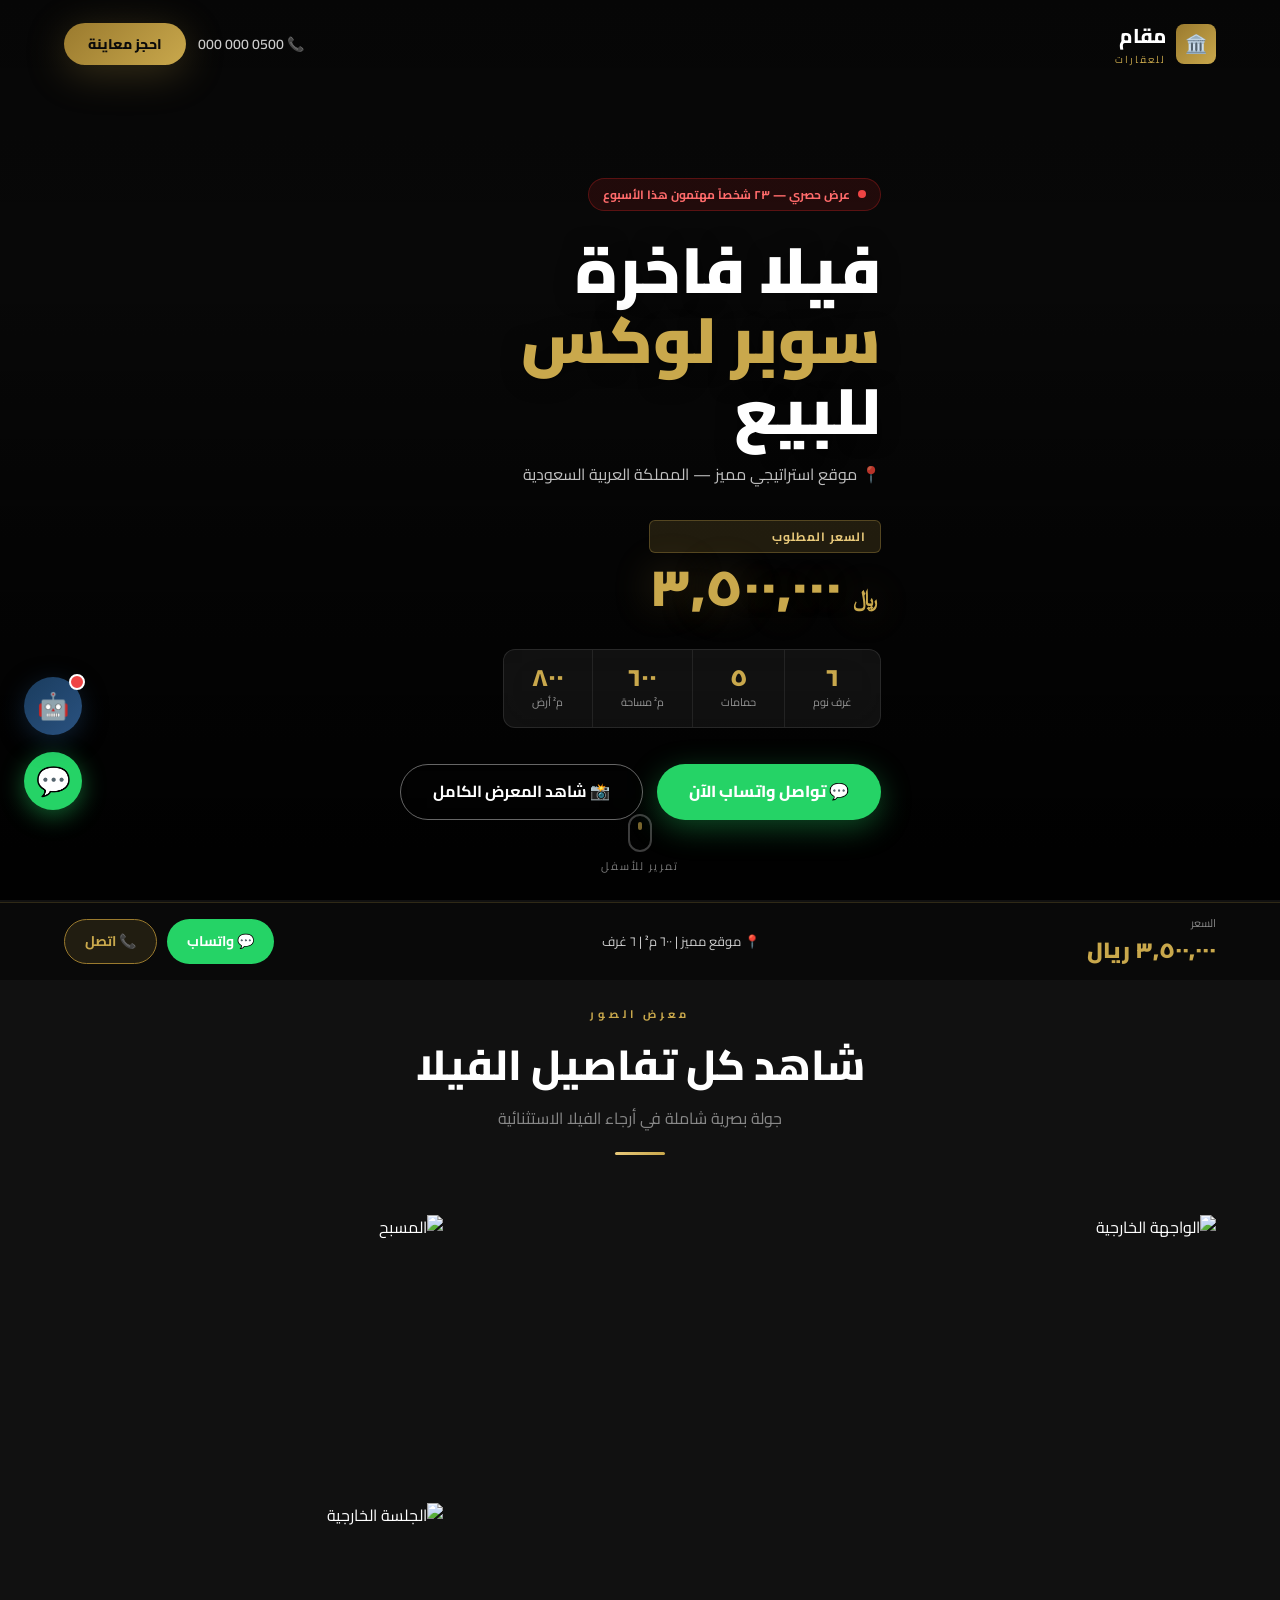
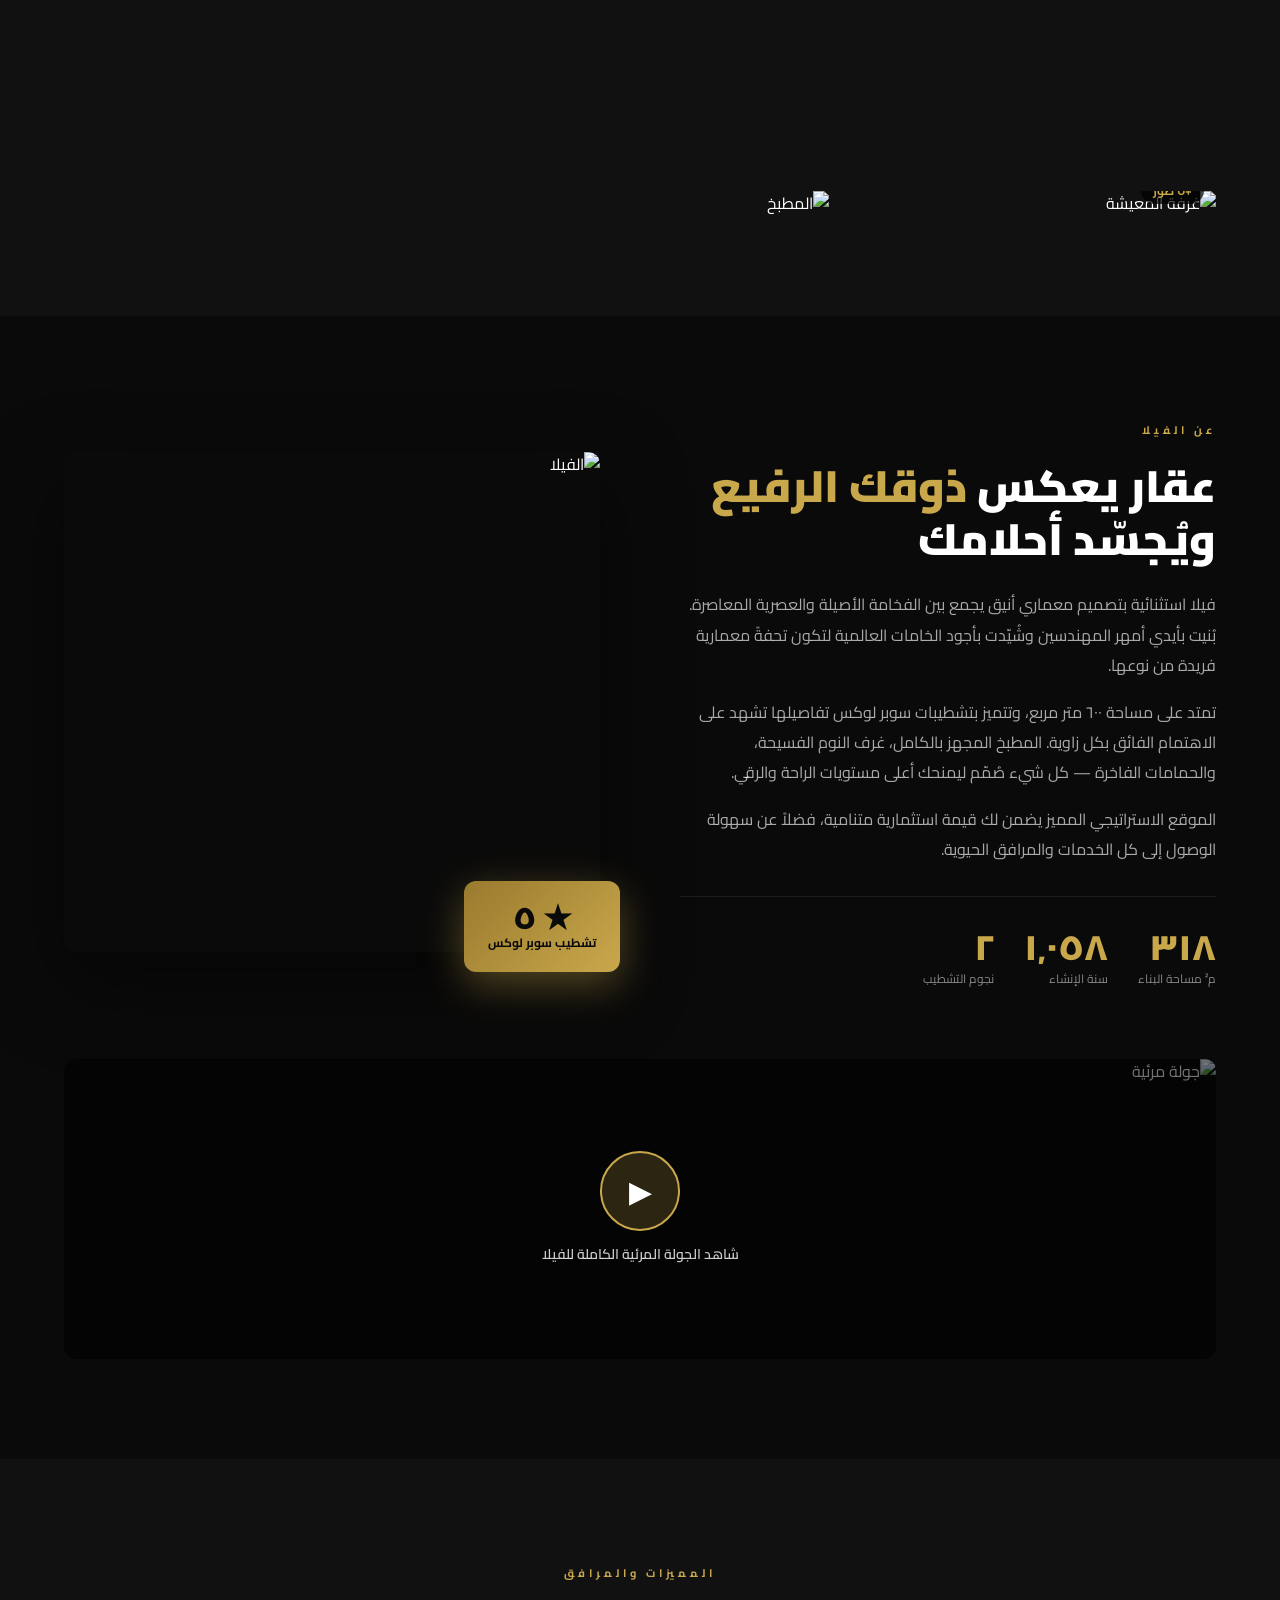
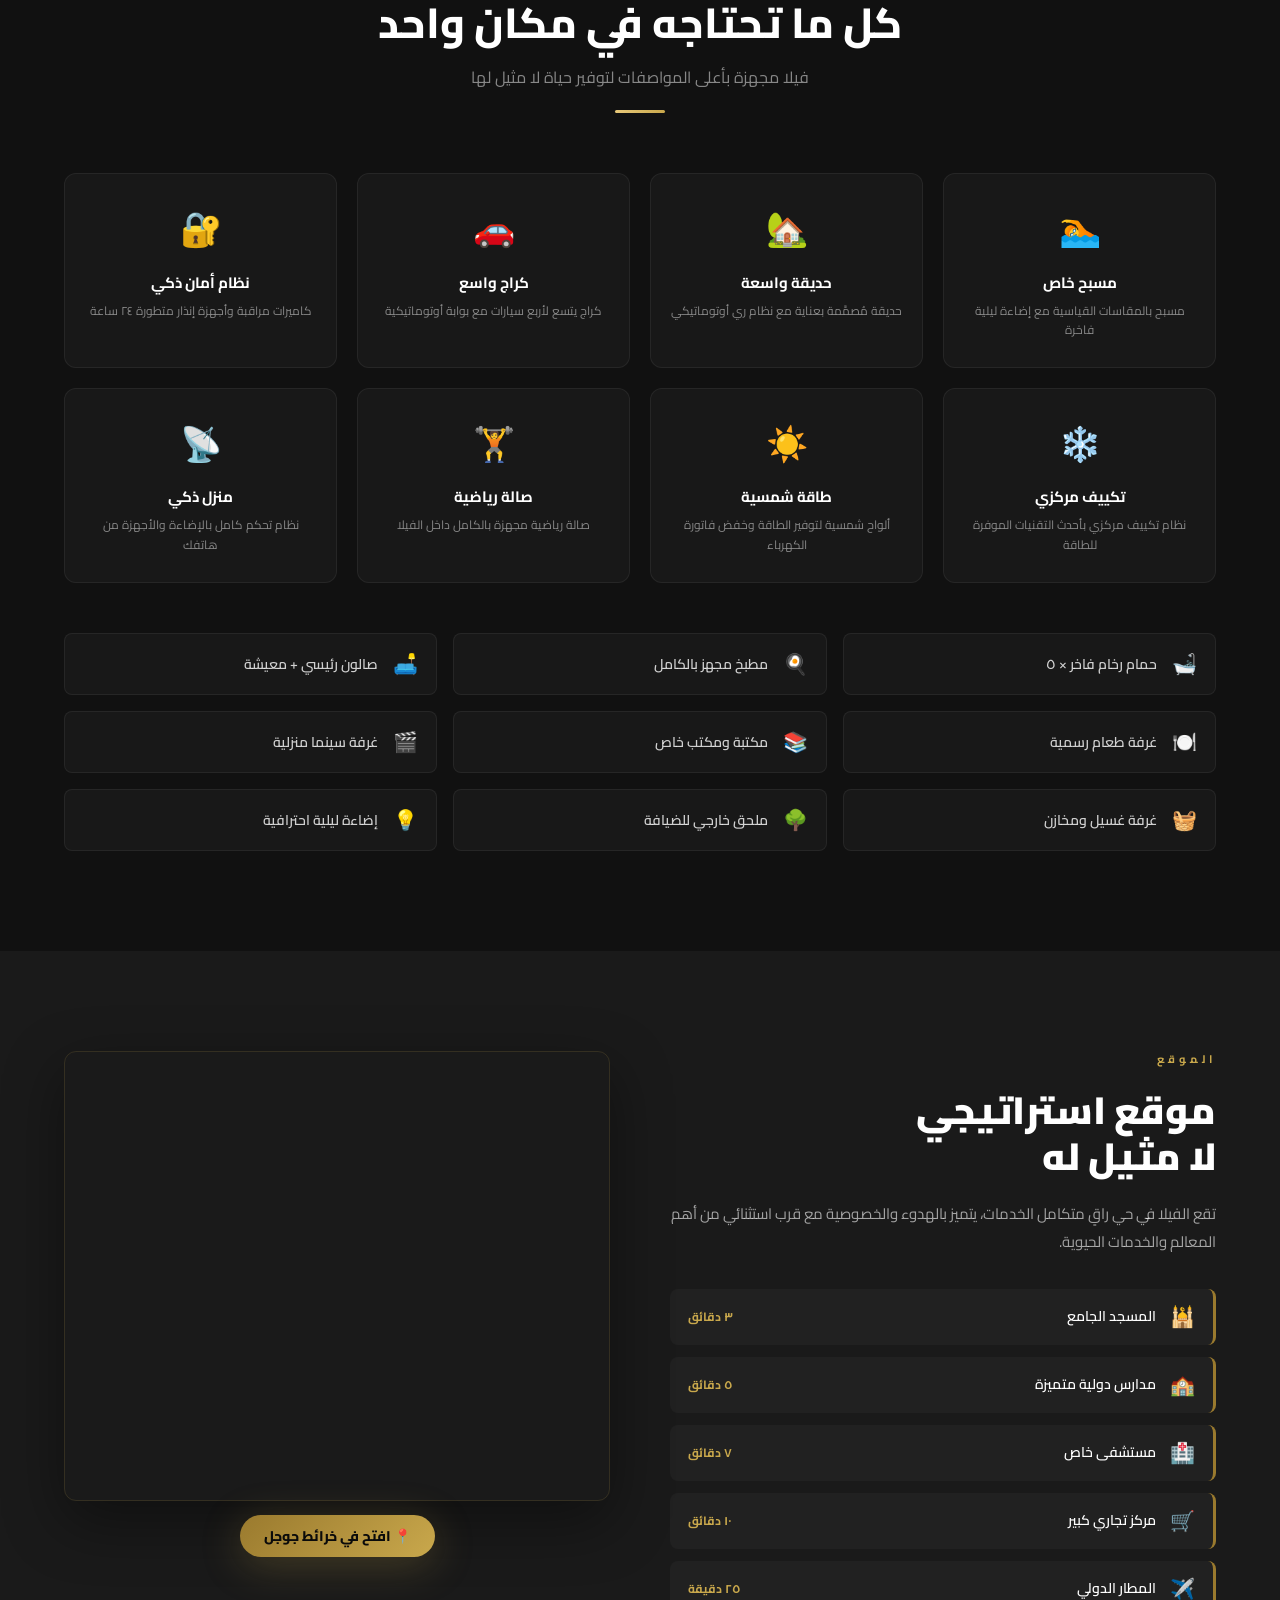
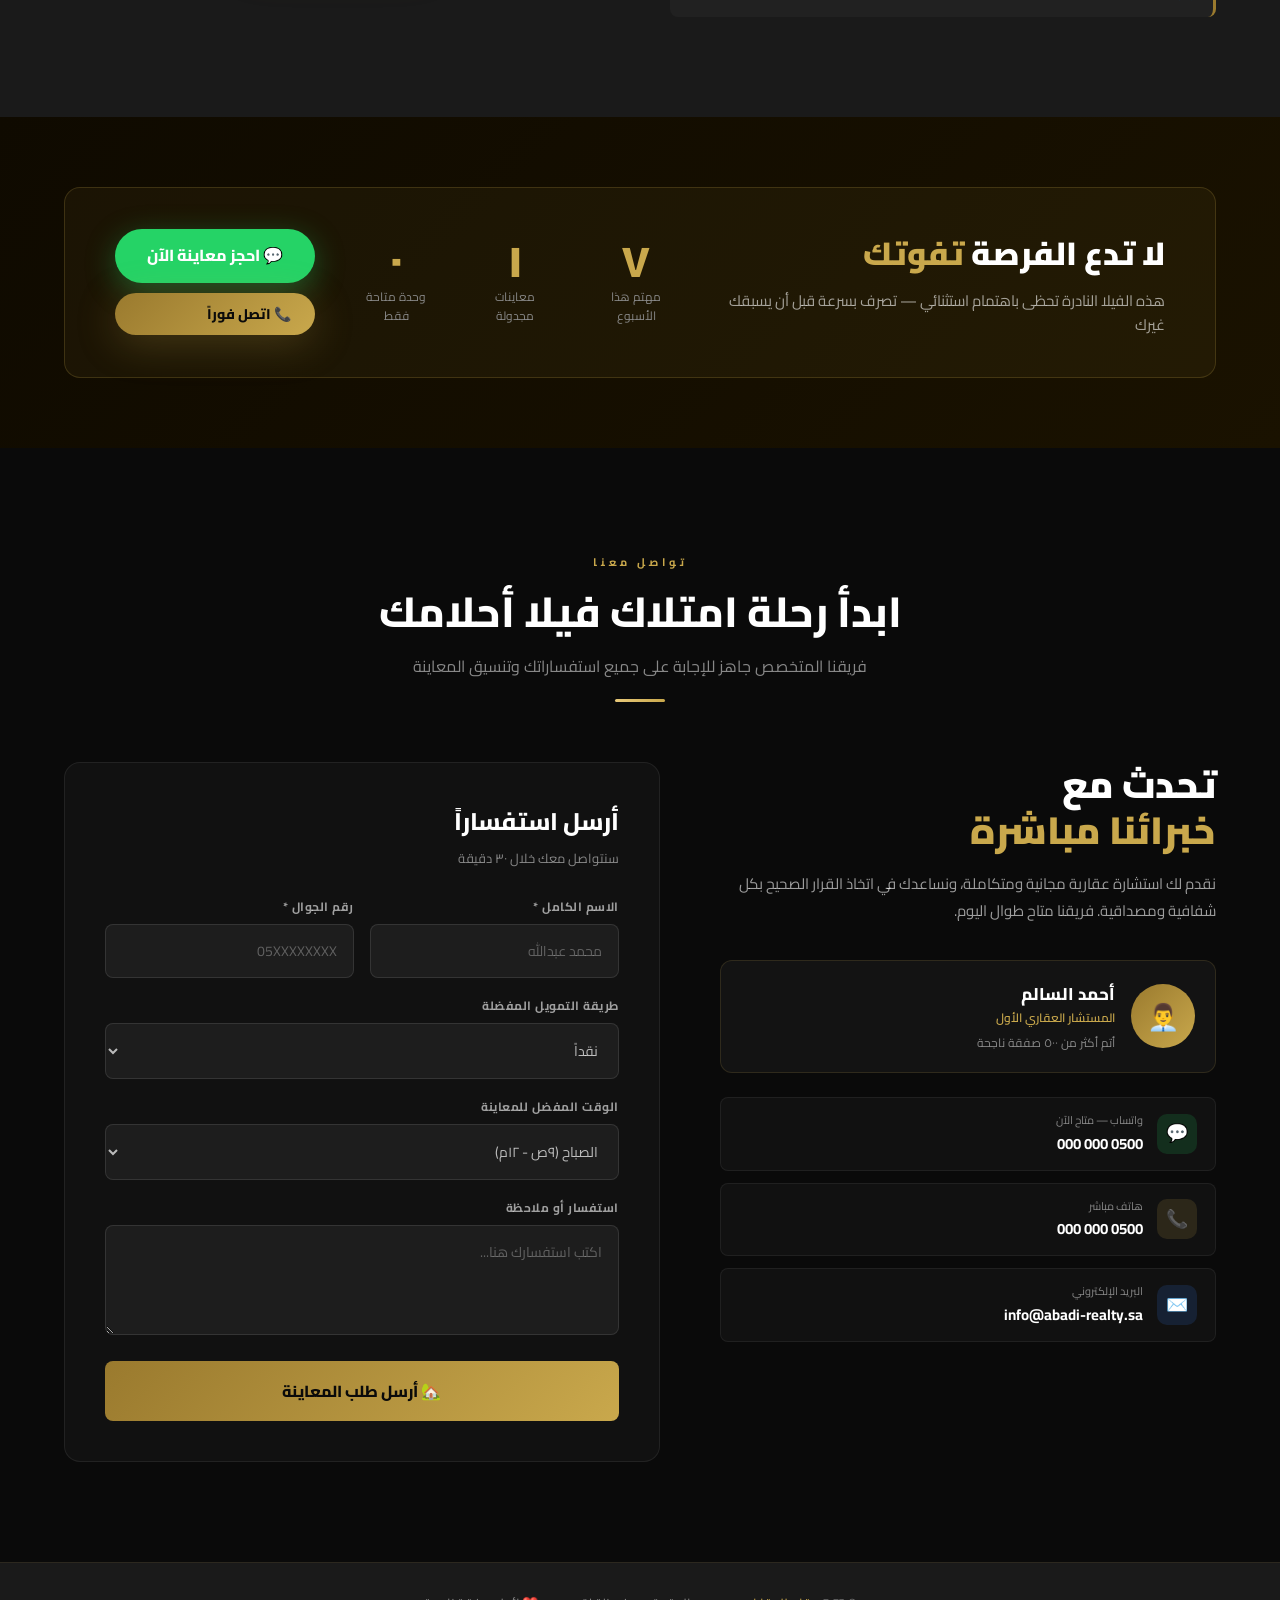
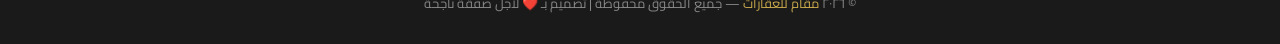
==== commit 1b211fbb: "تغيير اسم الموقع من عبادي للعقارات إلى مقام للعقارات" ====
--- a/property.html
+++ b/property.html
@@ -4,7 +4,7 @@
   <meta charset="UTF-8">
   <meta name="viewport" content="width=device-width, initial-scale=1.0">
   <meta name="description" content="فيلا فاخرة للبيع - موقع استراتيجي مميز - تشطيب سوبر لوكس - فرصة استثمارية نادرة">
-  <title>🏡 فيلا فاخرة للبيع | عبادي للعقارات</title>
+  <title>🏡 فيلا فاخرة للبيع | مقام للعقارات</title>
 
   <link rel="preconnect" href="https://fonts.googleapis.com">
   <link rel="preconnect" href="https://fonts.gstatic.com" crossorigin>
@@ -12,7 +12,7 @@
   <link rel="stylesheet" href="css/property.css">
 
   <!-- Open Graph -->
-  <meta property="og:title" content="فيلا فاخرة للبيع | عبادي للعقارات">
+  <meta property="og:title" content="فيلا فاخرة للبيع | مقام للعقارات">
   <meta property="og:description" content="فرصة نادرة لامتلاك فيلا استثنائية بتشطيب سوبر لوكس في أرقى الأحياء">
   <meta property="og:image" content="https://images.unsplash.com/photo-1613977257592-4871e5fcd7c4?w=1200&q=80">
 </head>
@@ -25,7 +25,7 @@
       <a href="index.html" class="nav-logo">
         <div class="icon">🏛️</div>
         <div>
-          <div class="brand">عبادي</div>
+          <div class="brand">مقام</div>
           <div class="sub">للعقارات</div>
         </div>
       </a>
@@ -246,26 +246,86 @@
     </div>
 
     <div class="features-grid">
-      <div class="feat-card reveal"><span class="feat-icon">🏊</span><h4>مسبح خاص</h4><p>مسبح بالمقاسات القياسية مع إضاءة ليلية فاخرة</p></div>
-      <div class="feat-card reveal"><span class="feat-icon">🏡</span><h4>حديقة واسعة</h4><p>حديقة مُصمَّمة بعناية مع نظام ري أوتوماتيكي</p></div>
-      <div class="feat-card reveal"><span class="feat-icon">🚗</span><h4>كراج واسع</h4><p>كراج يتسع لأربع سيارات مع بوابة أوتوماتيكية</p></div>
-      <div class="feat-card reveal"><span class="feat-icon">🔐</span><h4>نظام أمان ذكي</h4><p>كاميرات مراقبة وأجهزة إنذار متطورة ٢٤ ساعة</p></div>
-      <div class="feat-card reveal"><span class="feat-icon">❄️</span><h4>تكييف مركزي</h4><p>نظام تكييف مركزي بأحدث التقنيات الموفرة للطاقة</p></div>
-      <div class="feat-card reveal"><span class="feat-icon">☀️</span><h4>طاقة شمسية</h4><p>ألواح شمسية لتوفير الطاقة وخفض فاتورة الكهرباء</p></div>
-      <div class="feat-card reveal"><span class="feat-icon">🏋️</span><h4>صالة رياضية</h4><p>صالة رياضية مجهزة بالكامل داخل الفيلا</p></div>
-      <div class="feat-card reveal"><span class="feat-icon">📡</span><h4>منزل ذكي</h4><p>نظام تحكم كامل بالإضاءة والأجهزة من هاتفك</p></div>
-    </div>
-
+      <div class="feat-card reveal">
+        <span class="feat-icon">🏊</span>
+        <h4>مسبح خاص</h4>
+        <p>مسبح بالمقاسات القياسية مع إضاءة ليلية فاخرة</p>
+      </div>
+      <div class="feat-card reveal">
+        <span class="feat-icon">🏡</span>
+        <h4>حديقة واسعة</h4>
+        <p>حديقة مُصمَّمة بعناية مع نظام ري أوتوماتيكي</p>
+      </div>
+      <div class="feat-card reveal">
+        <span class="feat-icon">🚗</span>
+        <h4>كراج واسع</h4>
+        <p>كراج يتسع لأربع سيارات مع بوابة أوتوماتيكية</p>
+      </div>
+      <div class="feat-card reveal">
+        <span class="feat-icon">🔐</span>
+        <h4>نظام أمان ذكي</h4>
+        <p>كاميرات مراقبة وأجهزة إنذار متطورة ٢٤ ساعة</p>
+      </div>
+      <div class="feat-card reveal">
+        <span class="feat-icon">❄️</span>
+        <h4>تكييف مركزي</h4>
+        <p>نظام تكييف مركزي بأحدث التقنيات الموفرة للطاقة</p>
+      </div>
+      <div class="feat-card reveal">
+        <span class="feat-icon">☀️</span>
+        <h4>طاقة شمسية</h4>
+        <p>ألواح شمسية لتوفير الطاقة وخفض فاتورة الكهرباء</p>
+      </div>
+      <div class="feat-card reveal">
+        <span class="feat-icon">🏋️</span>
+        <h4>صالة رياضية</h4>
+        <p>صالة رياضية مجهزة بالكامل داخل الفيلا</p>
+      </div>
+      <div class="feat-card reveal">
+        <span class="feat-icon">📡</span>
+        <h4>منزل ذكي</h4>
+        <p>نظام تحكم كامل بالإضاءة والأجهزة من هاتفك</p>
+      </div>
+    </div>
+
+    <!-- Amenities -->
     <div class="amenities-grid" style="margin-top:50px">
-      <div class="amen-item reveal"><span class="amen-icon">🛁</span><span>حمام رخام فاخر × ٥</span></div>
-      <div class="amen-item reveal"><span class="amen-icon">🍳</span><span>مطبخ مجهز بالكامل</span></div>
-      <div class="amen-item reveal"><span class="amen-icon">🛋️</span><span>صالون رئيسي + معيشة</span></div>
-      <div class="amen-item reveal"><span class="amen-icon">🍽️</span><span>غرفة طعام رسمية</span></div>
-      <div class="amen-item reveal"><span class="amen-icon">📚</span><span>مكتبة ومكتب خاص</span></div>
-      <div class="amen-item reveal"><span class="amen-icon">🎬</span><span>غرفة سينما منزلية</span></div>
-      <div class="amen-item reveal"><span class="amen-icon">🧺</span><span>غرفة غسيل ومخازن</span></div>
-      <div class="amen-item reveal"><span class="amen-icon">🌳</span><span>ملحق خارجي للضيافة</span></div>
-      <div class="amen-item reveal"><span class="amen-icon">💡</span><span>إضاءة ليلية احترافية</span></div>
+      <div class="amen-item reveal">
+        <span class="amen-icon">🛁</span>
+        <span>حمام رخام فاخر × ٥</span>
+      </div>
+      <div class="amen-item reveal">
+        <span class="amen-icon">🍳</span>
+        <span>مطبخ مجهز بالكامل</span>
+      </div>
+      <div class="amen-item reveal">
+        <span class="amen-icon">🛋️</span>
+        <span>صالون رئيسي + معيشة</span>
+      </div>
+      <div class="amen-item reveal">
+        <span class="amen-icon">🍽️</span>
+        <span>غرفة طعام رسمية</span>
+      </div>
+      <div class="amen-item reveal">
+        <span class="amen-icon">📚</span>
+        <span>مكتبة ومكتب خاص</span>
+      </div>
+      <div class="amen-item reveal">
+        <span class="amen-icon">🎬</span>
+        <span>غرفة سينما منزلية</span>
+      </div>
+      <div class="amen-item reveal">
+        <span class="amen-icon">🧺</span>
+        <span>غرفة غسيل ومخازن</span>
+      </div>
+      <div class="amen-item reveal">
+        <span class="amen-icon">🌳</span>
+        <span>ملحق خارجي للضيافة</span>
+      </div>
+      <div class="amen-item reveal">
+        <span class="amen-icon">💡</span>
+        <span>إضاءة ليلية احترافية</span>
+      </div>
     </div>
   </div>
 </section>
@@ -277,21 +337,53 @@
       <div class="reveal-right">
         <span class="tag">الموقع</span>
         <h2>موقع استراتيجي<br>لا مثيل له</h2>
-        <p>تقع الفيلا في حي راقٍ متكامل الخدمات، يتميز بالهدوء والخصوصية مع قرب استثنائي من أهم المعالم والخدمات الحيوية.</p>
+        <p>
+          تقع الفيلا في حي راقٍ متكامل الخدمات، يتميز بالهدوء والخصوصية
+          مع قرب استثنائي من أهم المعالم والخدمات الحيوية.
+        </p>
+
         <div class="nearby-list">
-          <div class="nearby-item"><span class="ni-icon">🕌</span><span class="ni-name">المسجد الجامع</span><span class="ni-dist">٣ دقائق</span></div>
-          <div class="nearby-item"><span class="ni-icon">🏫</span><span class="ni-name">مدارس دولية متميزة</span><span class="ni-dist">٥ دقائق</span></div>
-          <div class="nearby-item"><span class="ni-icon">🏥</span><span class="ni-name">مستشفى خاص</span><span class="ni-dist">٧ دقائق</span></div>
-          <div class="nearby-item"><span class="ni-icon">🛒</span><span class="ni-name">مركز تجاري كبير</span><span class="ni-dist">١٠ دقائق</span></div>
-          <div class="nearby-item"><span class="ni-icon">✈️</span><span class="ni-name">المطار الدولي</span><span class="ni-dist">٢٥ دقيقة</span></div>
-        </div>
-      </div>
+          <div class="nearby-item">
+            <span class="ni-icon">🕌</span>
+            <span class="ni-name">المسجد الجامع</span>
+            <span class="ni-dist">٣ دقائق</span>
+          </div>
+          <div class="nearby-item">
+            <span class="ni-icon">🏫</span>
+            <span class="ni-name">مدارس دولية متميزة</span>
+            <span class="ni-dist">٥ دقائق</span>
+          </div>
+          <div class="nearby-item">
+            <span class="ni-icon">🏥</span>
+            <span class="ni-name">مستشفى خاص</span>
+            <span class="ni-dist">٧ دقائق</span>
+          </div>
+          <div class="nearby-item">
+            <span class="ni-icon">🛒</span>
+            <span class="ni-name">مركز تجاري كبير</span>
+            <span class="ni-dist">١٠ دقائق</span>
+          </div>
+          <div class="nearby-item">
+            <span class="ni-icon">✈️</span>
+            <span class="ni-name">المطار الدولي</span>
+            <span class="ni-dist">٢٥ دقيقة</span>
+          </div>
+        </div>
+      </div>
+
       <div class="reveal-left">
         <div class="map-container">
-          <iframe src="https://maps.google.com/maps?q=24.7136,46.6753&z=15&output=embed" allowfullscreen loading="lazy" title="موقع الفيلا"></iframe>
+          <iframe
+            src="https://maps.google.com/maps?q=24.7136,46.6753&z=15&output=embed"
+            allowfullscreen
+            loading="lazy"
+            title="موقع الفيلا">
+          </iframe>
         </div>
         <div style="margin-top:14px;text-align:center">
-          <a href="https://maps.app.goo.gl/jqtm4DHRUL8QB6vS8" target="_blank" class="btn-gold" style="display:inline-flex;margin:0 auto">📍 افتح في خرائط جوجل</a>
+          <a href="https://maps.app.goo.gl/jqtm4DHRUL8QB6vS8" target="_blank" class="btn-gold" style="display:inline-flex;margin:0 auto">
+            📍 افتح في خرائط جوجل
+          </a>
         </div>
       </div>
     </div>
@@ -306,14 +398,29 @@
         <h3>لا تدع الفرصة <span>تفوتك</span></h3>
         <p>هذه الفيلا النادرة تحظى باهتمام استثنائي — تصرف بسرعة قبل أن يسبقك غيرك</p>
       </div>
+
       <div class="urg-stats">
-        <div class="urg-stat"><div class="n"><span data-target="23">٠</span></div><div class="l">مهتم هذا الأسبوع</div></div>
-        <div class="urg-stat"><div class="n"><span data-target="5">٠</span></div><div class="l">معاينات مجدولة</div></div>
-        <div class="urg-stat"><div class="n"><span data-target="1">٠</span></div><div class="l">وحدة متاحة فقط</div></div>
-      </div>
+        <div class="urg-stat">
+          <div class="n"><span data-target="23">٠</span></div>
+          <div class="l">مهتم هذا الأسبوع</div>
+        </div>
+        <div class="urg-stat">
+          <div class="n"><span data-target="5">٠</span></div>
+          <div class="l">معاينات مجدولة</div>
+        </div>
+        <div class="urg-stat">
+          <div class="n"><span data-target="1">٠</span></div>
+          <div class="l">وحدة متاحة فقط</div>
+        </div>
+      </div>
+
       <div class="urg-actions">
-        <a href="https://wa.me/966500000000?text=أريد حجز معاينة للفيلا الفاخرة" class="btn-wa" target="_blank">💬 احجز معاينة الآن</a>
-        <a href="tel:+966500000000" class="btn-gold">📞 اتصل فوراً</a>
+        <a href="https://wa.me/966500000000?text=أريد حجز معاينة للفيلا الفاخرة" class="btn-wa" target="_blank">
+          💬 احجز معاينة الآن
+        </a>
+        <a href="tel:+966500000000" class="btn-gold">
+          📞 اتصل فوراً
+        </a>
       </div>
     </div>
   </div>
@@ -328,10 +435,15 @@
       <p>فريقنا المتخصص جاهز للإجابة على جميع استفساراتك وتنسيق المعاينة</p>
       <div class="underline"></div>
     </div>
+
     <div class="contact-grid">
       <div class="reveal-right">
         <h2>تحدث مع<br><span>خبرائنا مباشرة</span></h2>
-        <p>نقدم لك استشارة عقارية مجانية ومتكاملة، ونساعدك في اتخاذ القرار الصحيح بكل شفافية ومصداقية.</p>
+        <p>
+          نقدم لك استشارة عقارية مجانية ومتكاملة، ونساعدك في اتخاذ القرار الصحيح
+          بكل شفافية ومصداقية. فريقنا متاح طوال اليوم.
+        </p>
+
         <div class="agent-card">
           <div class="agent-avatar">👨‍💼</div>
           <div class="agent-info">
@@ -340,35 +452,75 @@
             <div class="deals">أتم أكثر من ٥٠٠ صفقة ناجحة</div>
           </div>
         </div>
+
         <div class="contact-channels">
           <a href="https://wa.me/966500000000?text=أريد الاستفسار عن الفيلا الفاخرة" class="ch-item ch-wa" target="_blank">
             <div class="ch-icon">💬</div>
-            <div class="ch-text"><div class="label">واتساب — متاح الآن</div><div class="value">0500 000 000</div></div>
+            <div class="ch-text">
+              <div class="label">واتساب — متاح الآن</div>
+              <div class="value">0500 000 000</div>
+            </div>
           </a>
           <a href="tel:+966500000000" class="ch-item ch-phone">
             <div class="ch-icon">📞</div>
-            <div class="ch-text"><div class="label">هاتف مباشر</div><div class="value">0500 000 000</div></div>
+            <div class="ch-text">
+              <div class="label">هاتف مباشر</div>
+              <div class="value">0500 000 000</div>
+            </div>
           </a>
           <a href="mailto:info@abadi-realty.sa" class="ch-item ch-email">
             <div class="ch-icon">✉️</div>
-            <div class="ch-text"><div class="label">البريد الإلكتروني</div><div class="value">info@abadi-realty.sa</div></div>
+            <div class="ch-text">
+              <div class="label">البريد الإلكتروني</div>
+              <div class="value">info@abadi-realty.sa</div>
+            </div>
           </a>
         </div>
       </div>
+
       <div class="reveal-left">
         <div class="contact-form">
           <h3>أرسل استفساراً</h3>
           <p class="sub">سنتواصل معك خلال ٣٠ دقيقة</p>
+
           <form id="propForm">
             <div class="form-row">
-              <div class="form-group"><label>الاسم الكامل *</label><input type="text" placeholder="محمد عبدالله" required></div>
-              <div class="form-group"><label>رقم الجوال *</label><input type="tel" placeholder="05XXXXXXXX" required></div>
-            </div>
-            <div class="form-group"><label>طريقة التمويل المفضلة</label><select><option>نقداً</option><option>تمويل بنكي</option><option>صندوق التنمية العقاري</option><option>أخرى</option></select></div>
-            <div class="form-group"><label>الوقت المفضل للمعاينة</label><select><option>الصباح (٩ص - ١٢م)</option><option>بعد الظهر (١٢م - ٤م)</option><option>المساء (٤م - ٩م)</option><option>حسب التوفر</option></select></div>
-            <div class="form-group"><label>استفسار أو ملاحظة</label><textarea placeholder="اكتب استفسارك هنا..."></textarea></div>
-            <button type="submit" class="btn-submit-gold">🏡 أرسل طلب المعاينة</button>
+              <div class="form-group">
+                <label>الاسم الكامل *</label>
+                <input type="text" placeholder="محمد عبدالله" required>
+              </div>
+              <div class="form-group">
+                <label>رقم الجوال *</label>
+                <input type="tel" placeholder="05XXXXXXXX" required>
+              </div>
+            </div>
+            <div class="form-group">
+              <label>طريقة التمويل المفضلة</label>
+              <select>
+                <option>نقداً</option>
+                <option>تمويل بنكي</option>
+                <option>صندوق التنمية العقاري</option>
+                <option>أخرى</option>
+              </select>
+            </div>
+            <div class="form-group">
+              <label>الوقت المفضل للمعاينة</label>
+              <select>
+                <option>الصباح (٩ص - ١٢م)</option>
+                <option>بعد الظهر (١٢م - ٤م)</option>
+                <option>المساء (٤م - ٩م)</option>
+                <option>حسب التوفر</option>
+              </select>
+            </div>
+            <div class="form-group">
+              <label>استفسار أو ملاحظة</label>
+              <textarea placeholder="اكتب استفسارك هنا..."></textarea>
+            </div>
+            <button type="submit" class="btn-submit-gold">
+              🏡 أرسل طلب المعاينة
+            </button>
           </form>
+
           <div class="form-success">
             <div class="icon">✅</div>
             <h4>تم استلام طلبك!</h4>
@@ -383,13 +535,19 @@
 <!-- ===== FOOTER ===== -->
 <footer>
   <div class="container">
-    <p>© ٢٠٢٦ <span>عبادي للعقارات</span> — جميع الحقوق محفوظة | تصميم بـ ❤️ لأجل صفقة ناجحة</p>
+    <p>
+      © ٢٠٢٦ <span>مقام للعقارات</span> — جميع الحقوق محفوظة |
+      تصميم بـ ❤️ لأجل صفقة ناجحة
+    </p>
   </div>
 </footer>
 
-<a href="https://wa.me/966500000000?text=أريد الاستفسار عن الفيلا الفاخرة المعروضة للبيع" class="float-wa" target="_blank" title="تواصل عبر واتساب">💬</a>
+<!-- Floating WhatsApp -->
+<a href="https://wa.me/966500000000?text=أريد الاستفسار عن الفيلا الفاخرة المعروضة للبيع" class="float-wa" target="_blank" title="تواصل عبر واتساب">
+  💬
+</a>
 
 <script src="js/property.js"></script>
 <script src="js/agent.js"></script>
 </body>
-</html>+</html>
